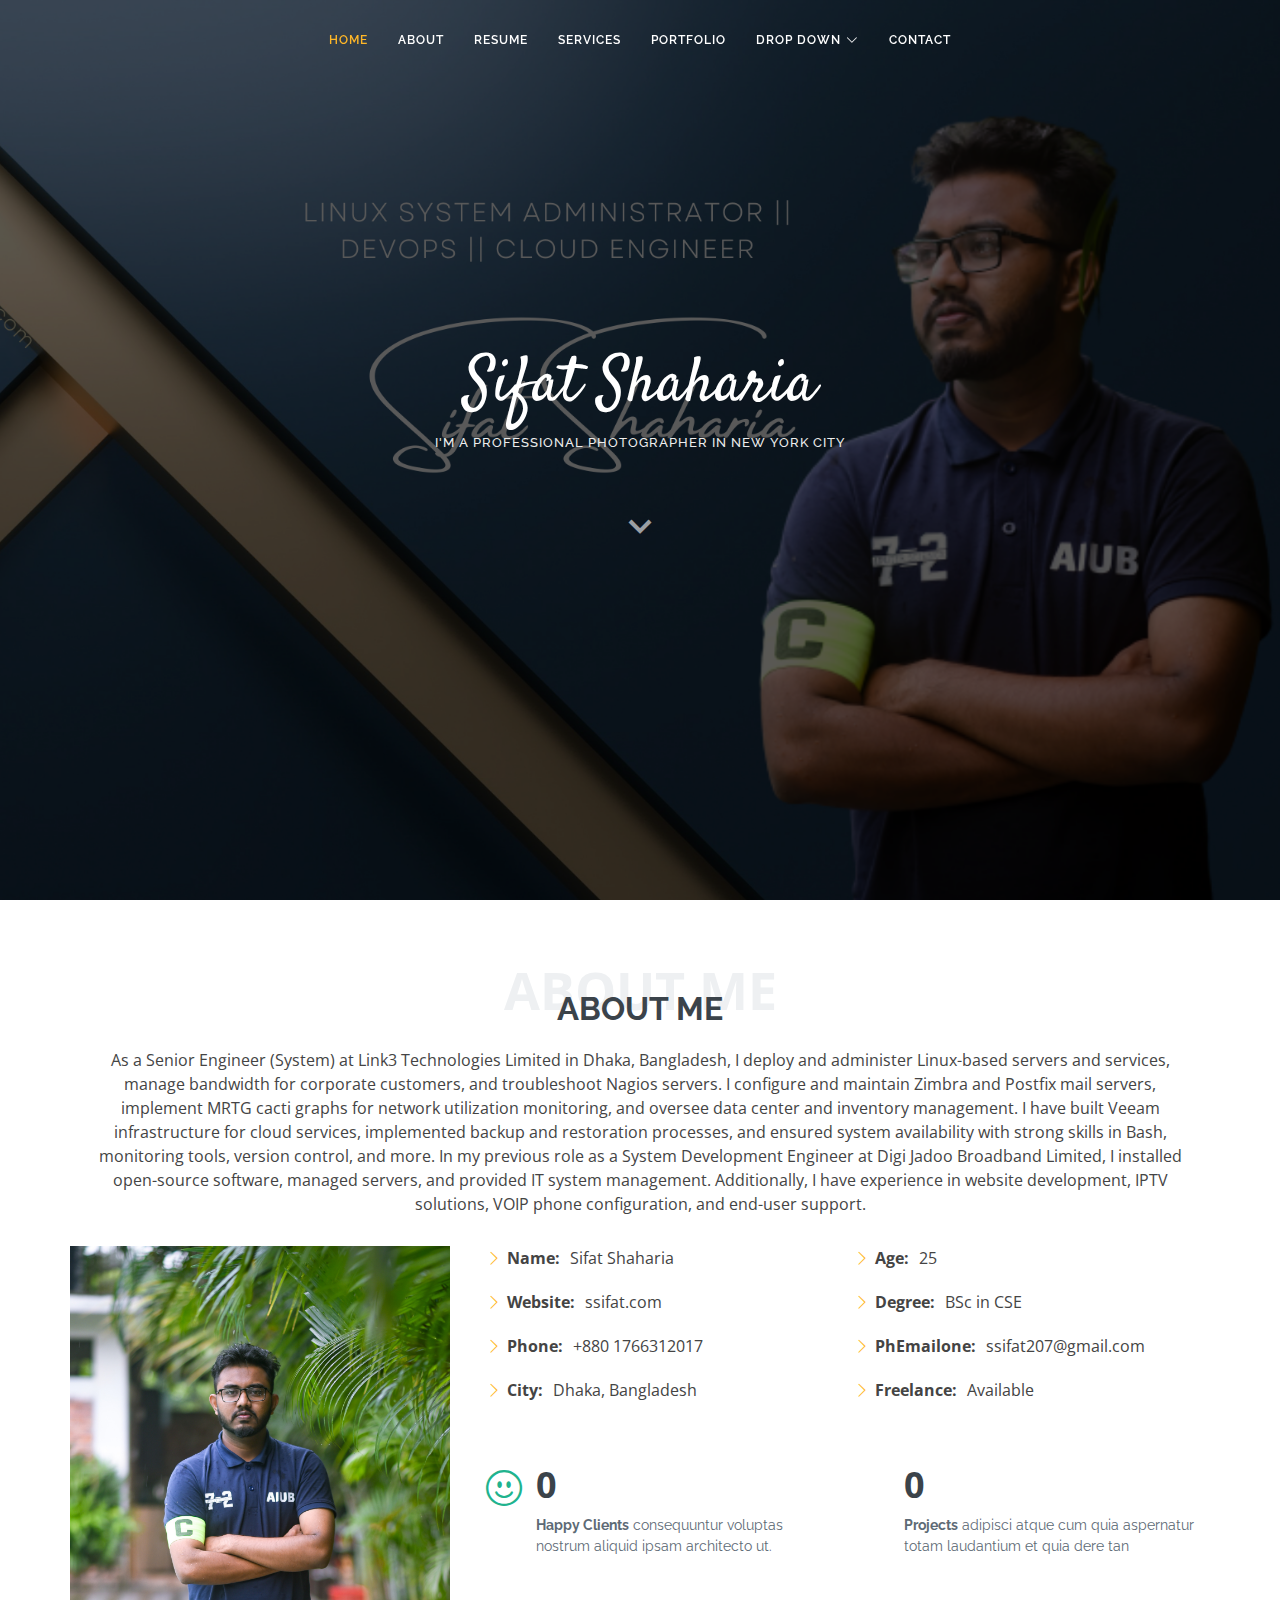
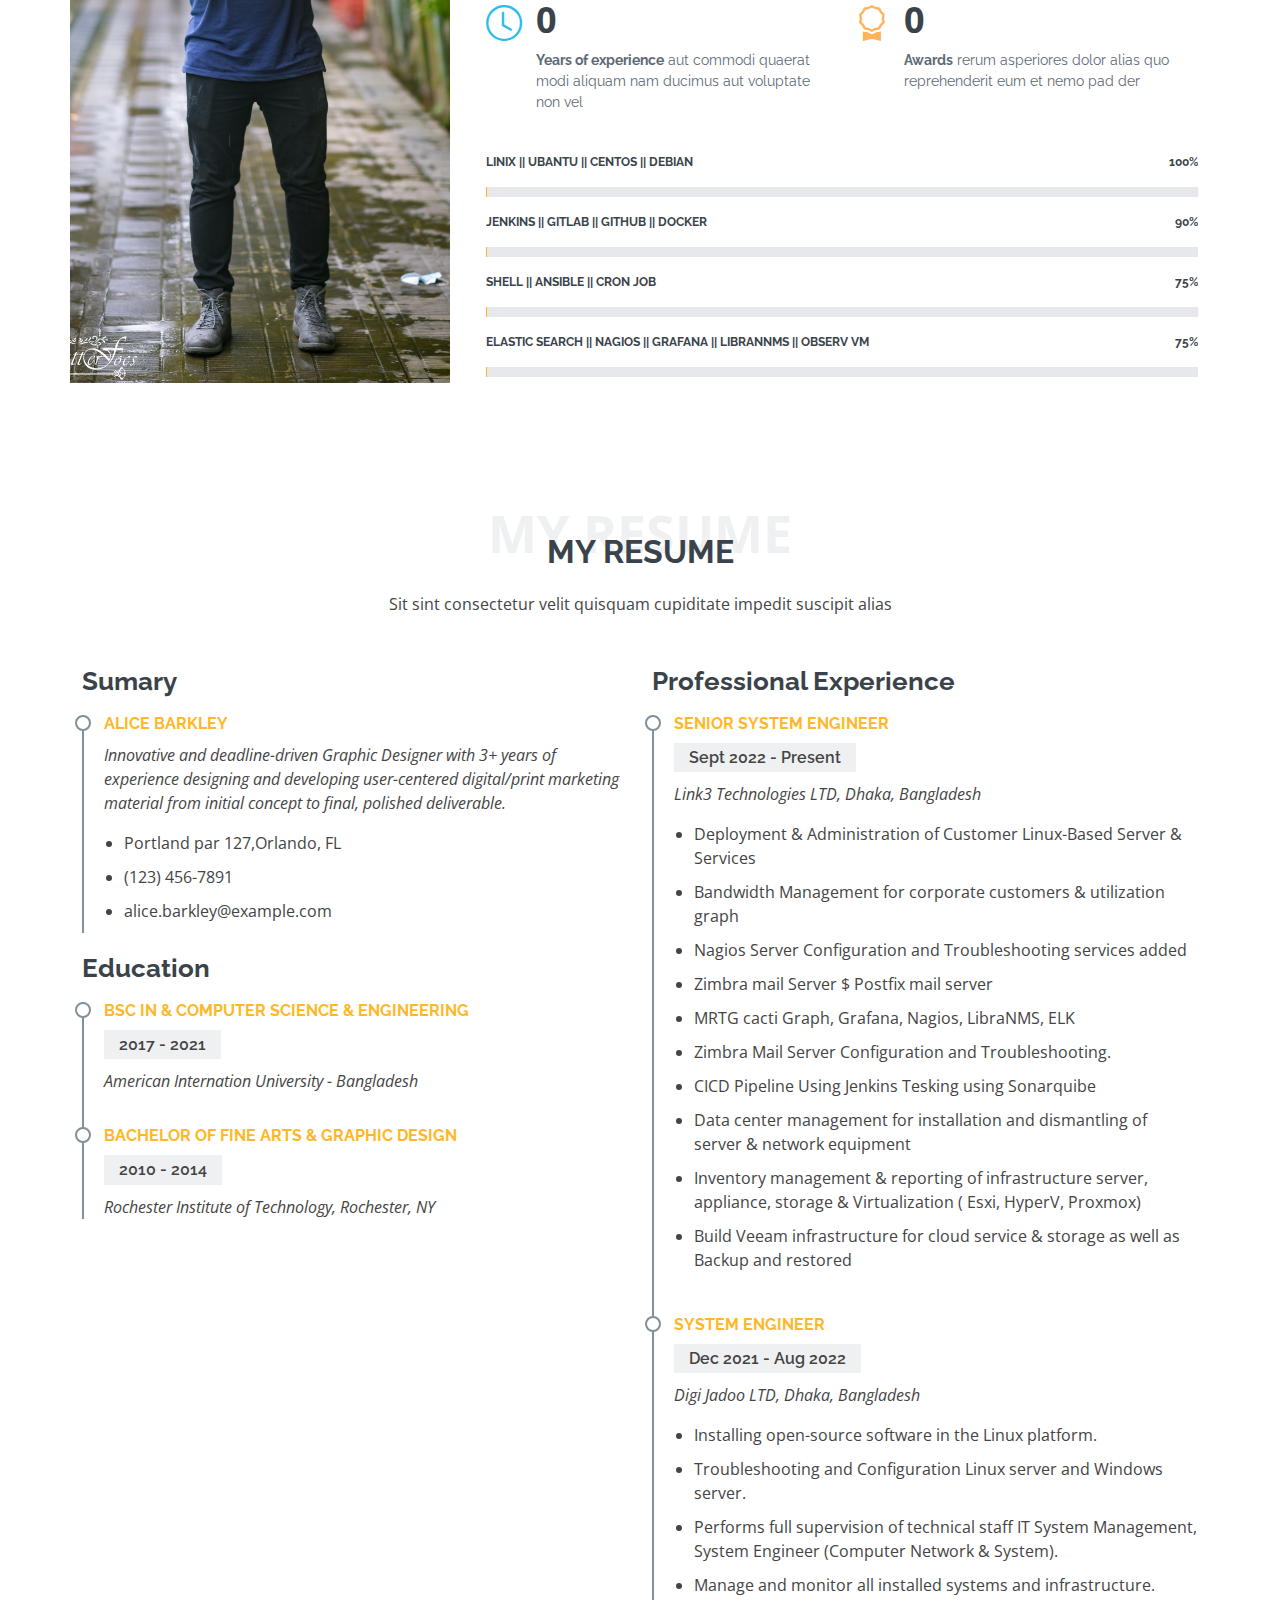
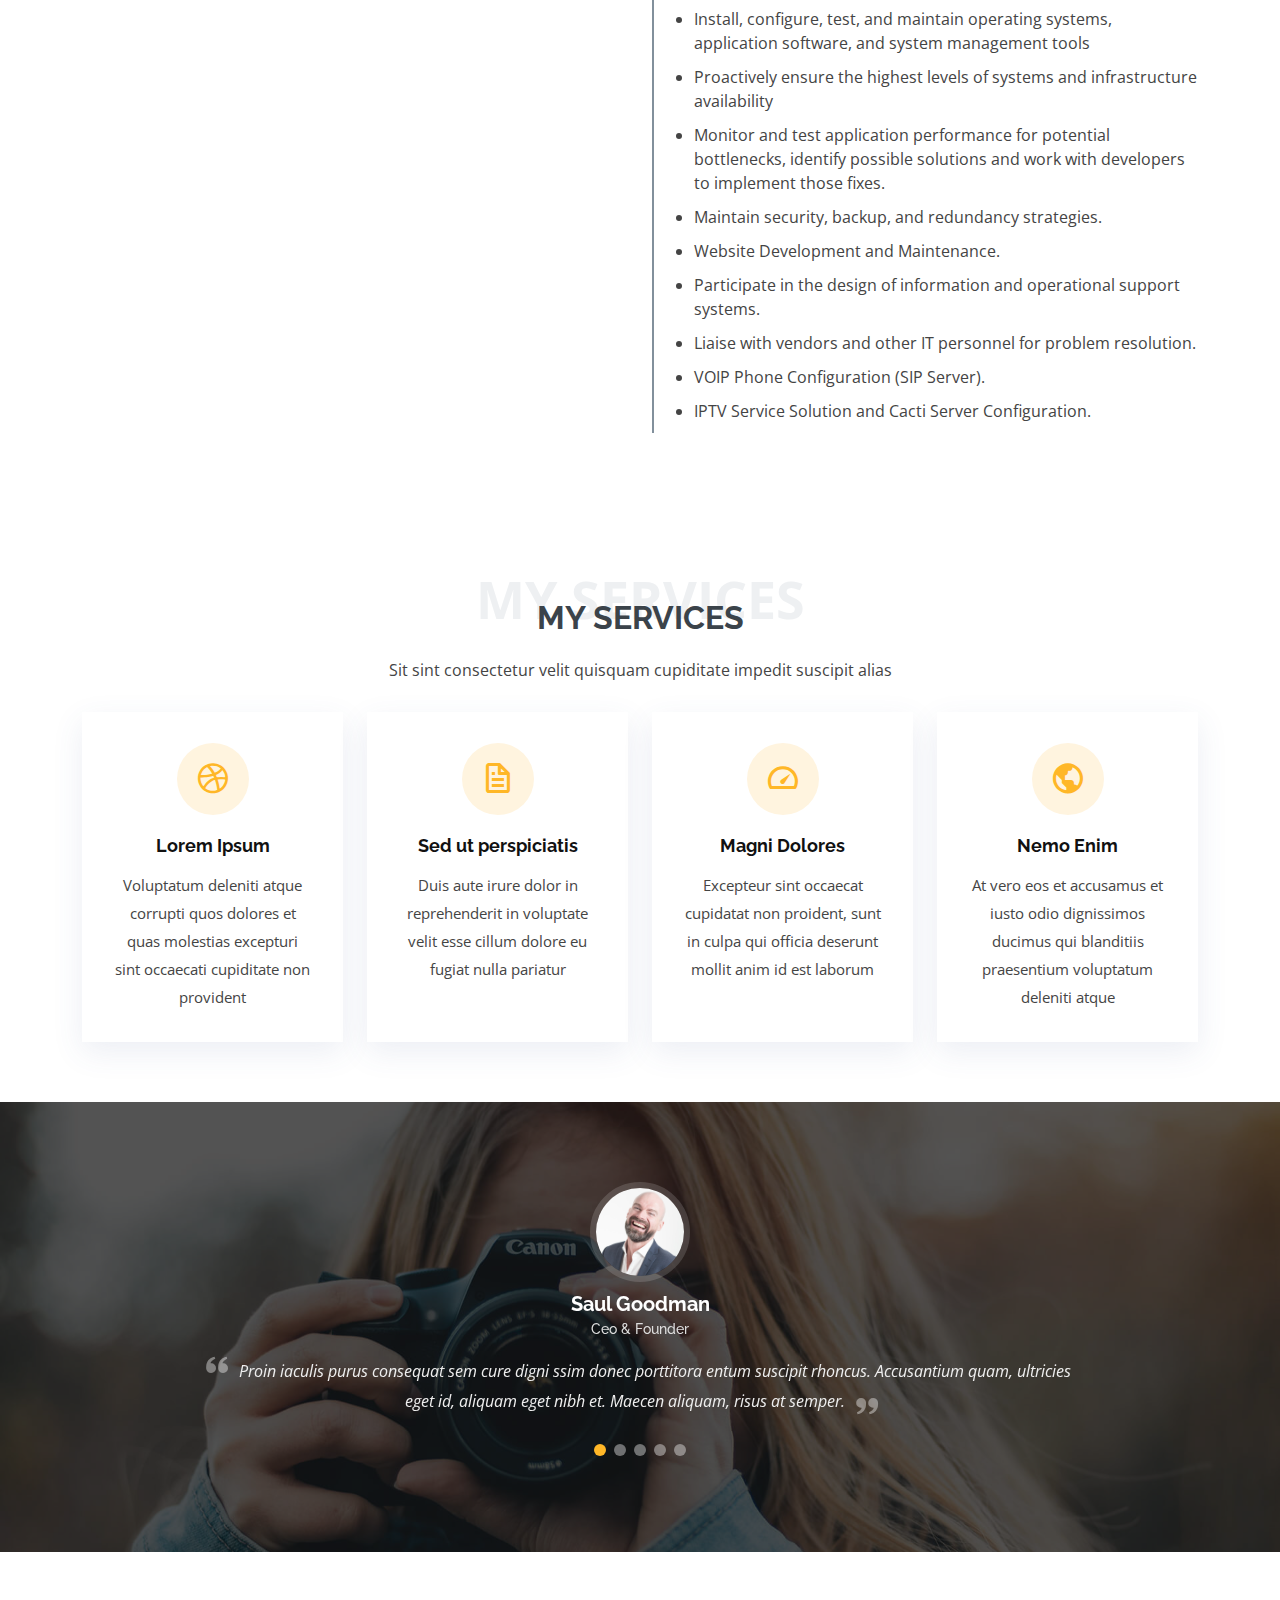
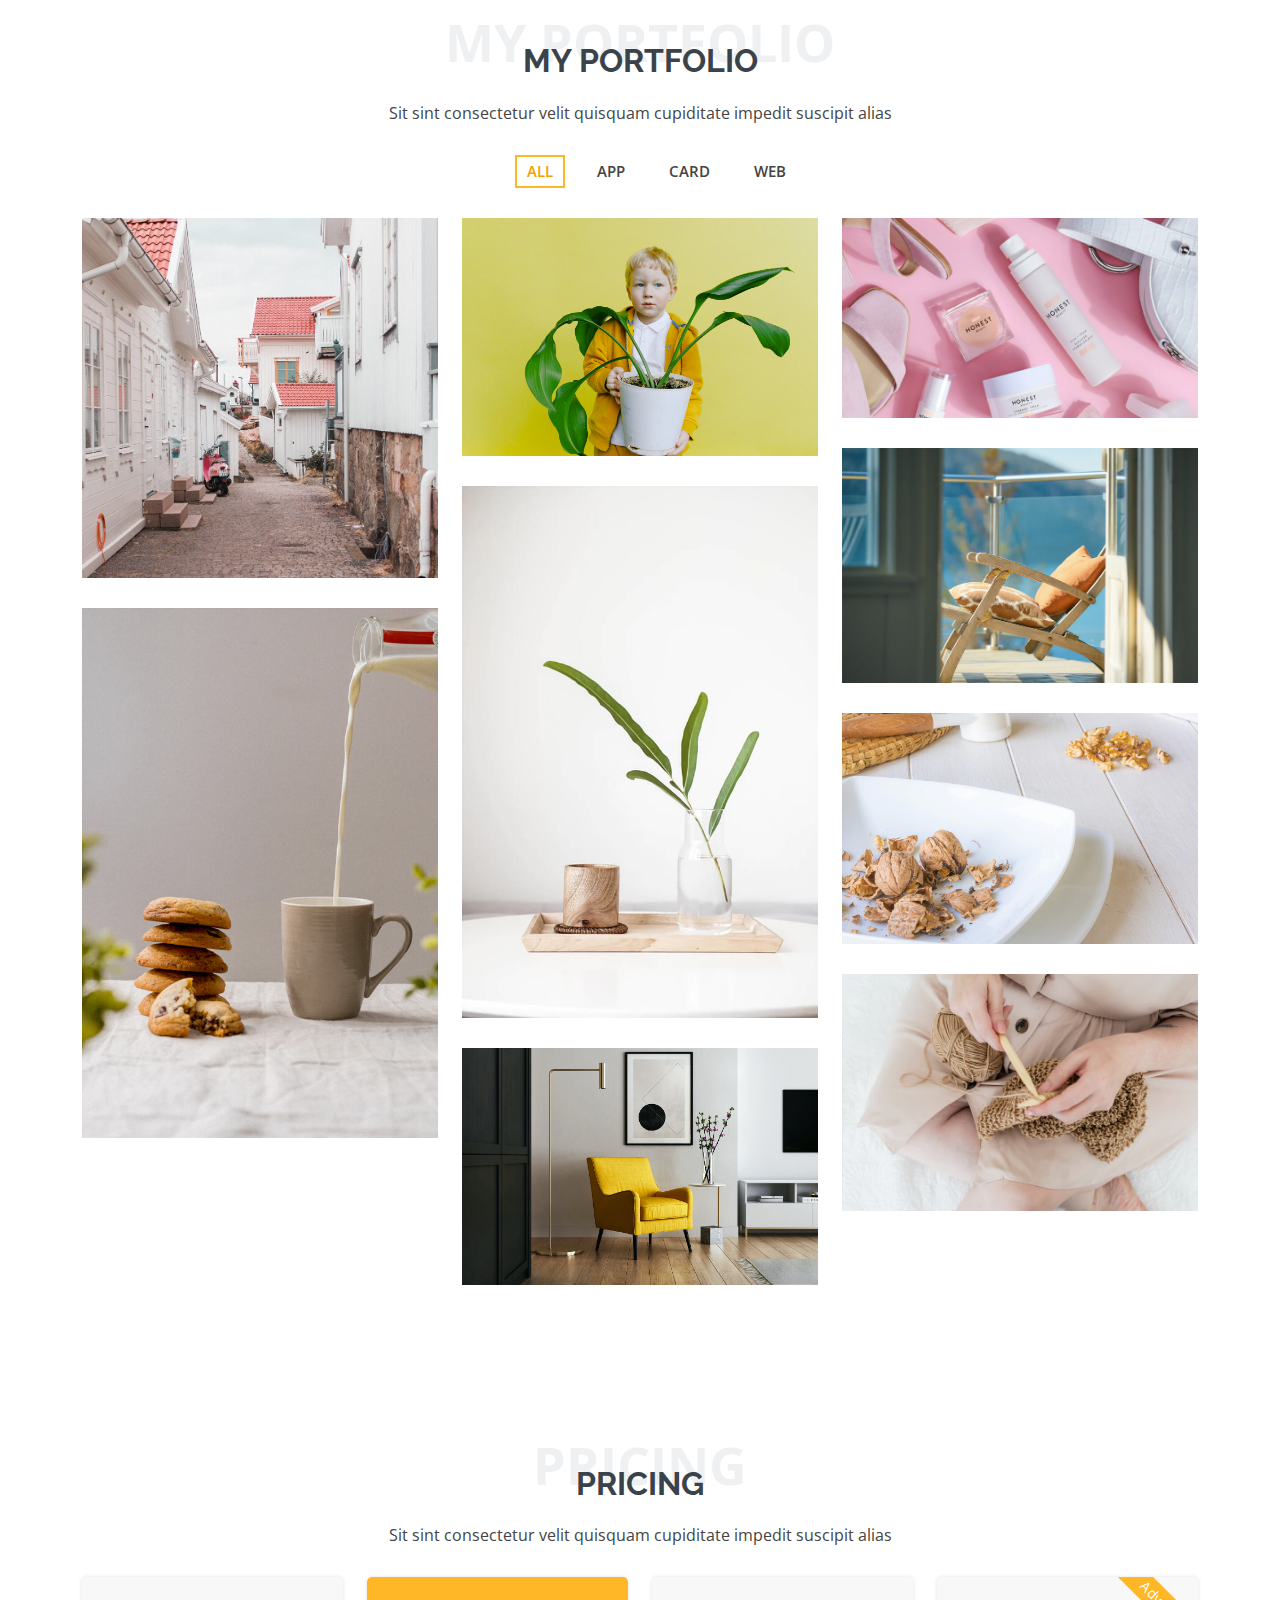
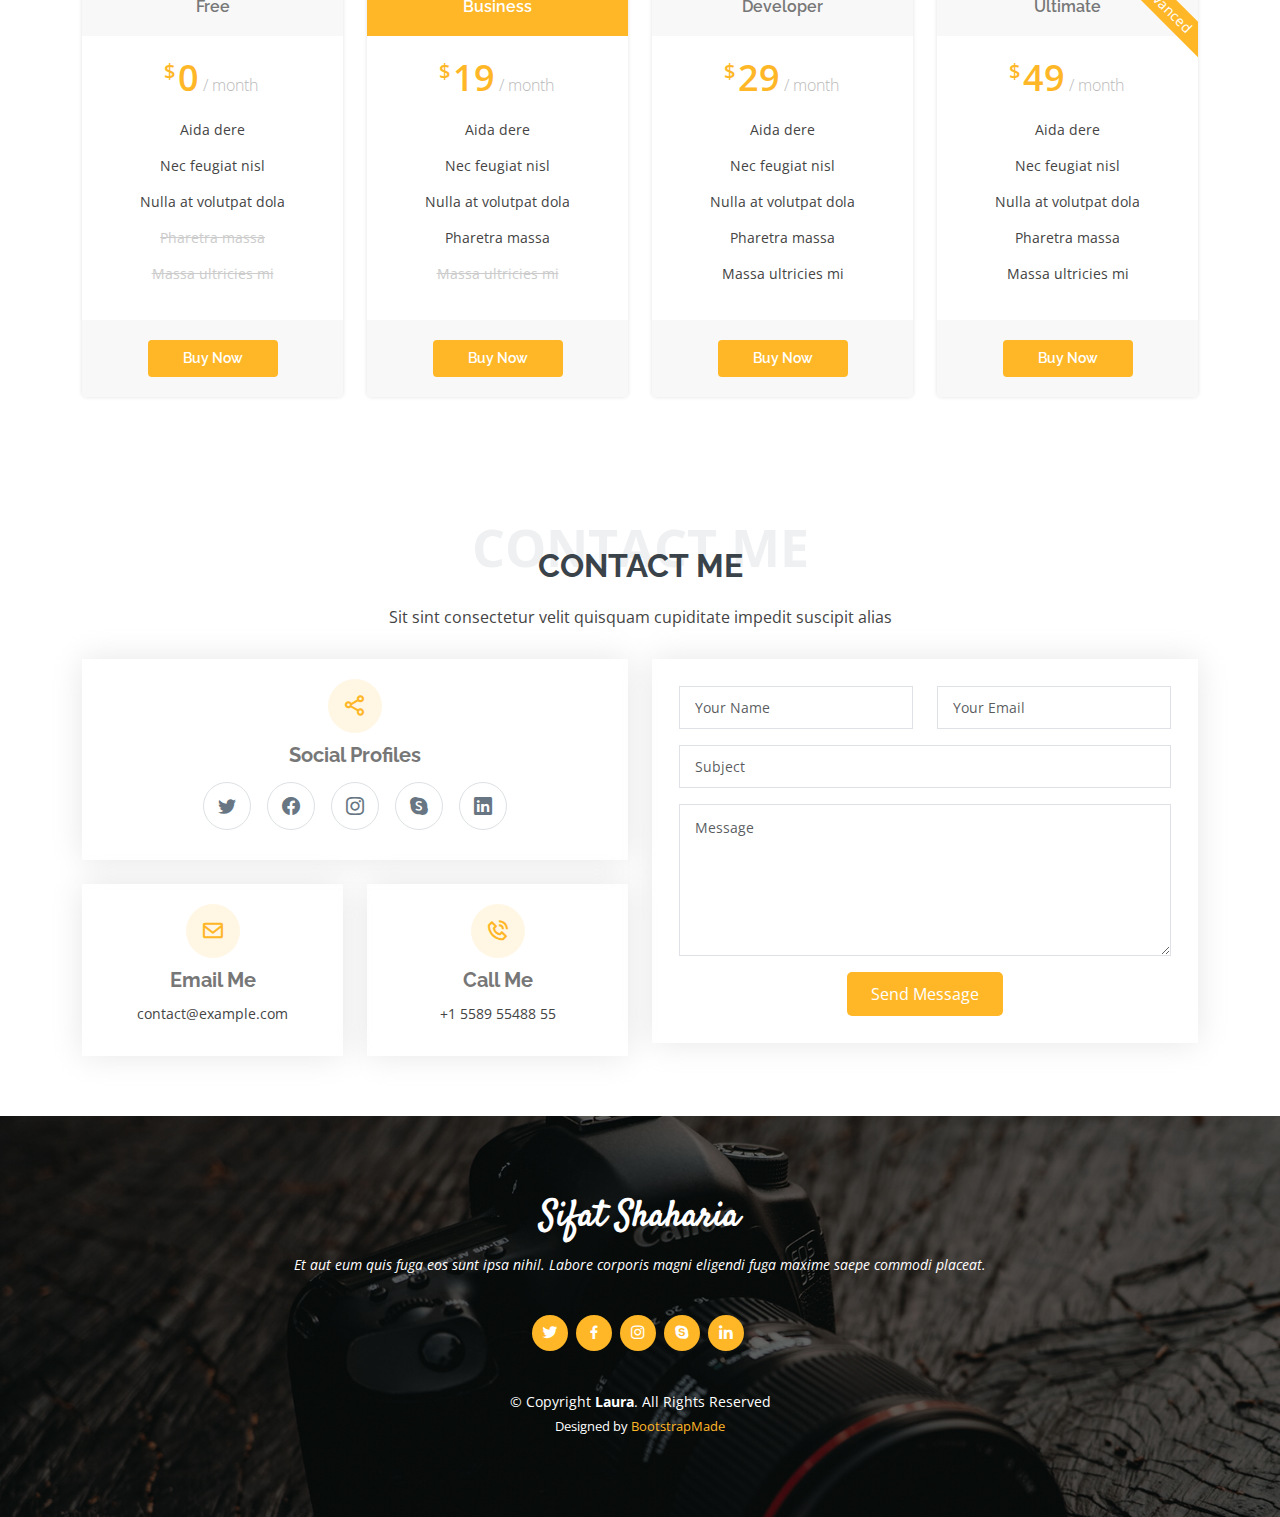
==== index.html @ 090313f6 "name update" ====
<!DOCTYPE html>
<html lang="en">

<head>
  <meta charset="utf-8">
  <meta content="width=device-width, initial-scale=1.0" name="viewport">

  <title>Sifat Shaharia</title>
  <meta content="" name="description">
  <meta content="" name="keywords">

  <!-- Favicons -->
  <link href="assets/img/favicon.png" rel="icon">
  <link href="assets/img/apple-touch-icon.png" rel="apple-touch-icon">

  <!-- Google Fonts -->
  <link href="https://fonts.googleapis.com/css?family=Open+Sans:300,300i,400,400i,600,600i,700,700i|Raleway:300,300i,400,400i,500,500i,600,600i,700,700i|Satisfy" rel="stylesheet">

  <!-- Vendor CSS Files -->
  <link href="assets/vendor/bootstrap/css/bootstrap.min.css" rel="stylesheet">
  <link href="assets/vendor/bootstrap-icons/bootstrap-icons.css" rel="stylesheet">
  <link href="assets/vendor/boxicons/css/boxicons.min.css" rel="stylesheet">
  <link href="assets/vendor/glightbox/css/glightbox.min.css" rel="stylesheet">
  <link href="assets/vendor/swiper/swiper-bundle.min.css" rel="stylesheet">

  <!-- Template Main CSS File -->
  <link href="assets/css/style.css" rel="stylesheet">

  <!-- =======================================================
  * Template Name: Laura
  * Updated: May 30 2023 with Bootstrap v5.3.0
  * Template URL: https://bootstrapmade.com/laura-free-creative-bootstrap-theme/
  * Author: BootstrapMade.com
  * License: https://bootstrapmade.com/license/
  ======================================================== -->
</head>

<body>

  <!-- ======= Header ======= -->
  <header id="header" class="fixed-top d-flex justify-content-center align-items-center header-transparent">

    <nav id="navbar" class="navbar">
      <ul>
        <li><a class="nav-link scrollto active" href="#hero">Home</a></li>
        <li><a class="nav-link scrollto" href="#about">About</a></li>
        <li><a class="nav-link scrollto" href="#resume">Resume</a></li>
        <li><a class="nav-link scrollto" href="#services">Services</a></li>
        <li><a class="nav-link scrollto " href="#portfolio">Portfolio</a></li>
        <li class="dropdown"><a href="#"><span>Drop Down</span> <i class="bi bi-chevron-down"></i></a>
          <ul>
            <li><a href="#">Drop Down 1</a></li>
            <li class="dropdown"><a href="#"><span>Deep Drop Down</span> <i class="bi bi-chevron-right"></i></a>
              <ul>
                <li><a href="#">Deep Drop Down 1</a></li>
                <li><a href="#">Deep Drop Down 2</a></li>
                <li><a href="#">Deep Drop Down 3</a></li>
                <li><a href="#">Deep Drop Down 4</a></li>
                <li><a href="#">Deep Drop Down 5</a></li>
              </ul>
            </li>
            <li><a href="#">Drop Down 2</a></li>
            <li><a href="#">Drop Down 3</a></li>
            <li><a href="#">Drop Down 4</a></li>
          </ul>
        </li>
        <li><a class="nav-link scrollto" href="#contact">Contact</a></li>
      </ul>
      <i class="bi bi-list mobile-nav-toggle"></i>
    </nav><!-- .navbar -->

  </header><!-- End Header -->

  <!-- ======= Hero Section ======= -->
  <section id="hero">
    <div class="hero-container">
      <h1>Sifat Shaharia</h1>
      <h2>I'm a Professional Photographer In New York City</h2>
      <a href="#about" class="btn-scroll scrollto" title="Scroll Down"><i class="bx bx-chevron-down"></i></a>
    </div>
  </section><!-- End Hero -->

  <main id="main">

    <!-- ======= About Me Section ======= -->
    <section id="about" class="about">
      <div class="container">

        <div class="section-title">
          <span>About Me</span>
          <h2>About Me</h2>
          <p>As a Senior Engineer (System) at Link3 Technologies Limited in Dhaka, Bangladesh, I deploy and administer Linux-based servers and services, manage bandwidth for corporate customers, and troubleshoot Nagios servers. I configure and maintain Zimbra and Postfix mail servers, implement MRTG cacti graphs for network utilization monitoring, and oversee data center and inventory management. I have built Veeam infrastructure for cloud services, implemented backup and restoration processes, and ensured system availability with strong skills in Bash, monitoring tools, version control, and more. In my previous role as a System Development Engineer at Digi Jadoo Broadband Limited, I installed open-source software, managed servers, and provided IT system management. Additionally, I have experience in website development, IPTV solutions, VOIP phone configuration, and end-user support.</p>
        </div>

        <div class="row">
          <div class="image col-lg-4 d-flex align-items-stretch justify-content-center justify-content-lg-start"></div>
          <div class="col-lg-8 d-flex flex-column align-items-stretch">
            <div class="content ps-lg-4 d-flex flex-column justify-content-center">
              <div class="row">
                <div class="col-lg-6">
                  <ul>
                    <li><i class="bi bi-chevron-right"></i> <strong>Name:</strong> <span>Sifat Shaharia</span></li>
                    <li><i class="bi bi-chevron-right"></i> <strong>Website:</strong> <span>ssifat.com</span></li>
                    <li><i class="bi bi-chevron-right"></i> <strong>Phone:</strong> <span>+880 1766312017</span></li>
                    <li><i class="bi bi-chevron-right"></i> <strong>City:</strong> <span>Dhaka, Bangladesh</span></li>
                  </ul>
                </div>
                <div class="col-lg-6">
                  <ul>
                    <li><i class="bi bi-chevron-right"></i> <strong>Age:</strong> <span>25</span></li>
                    <li><i class="bi bi-chevron-right"></i> <strong>Degree:</strong> <span>BSc in CSE</span></li>
                    <li><i class="bi bi-chevron-right"></i> <strong>PhEmailone:</strong> <span>ssifat207@gmail.com</span></li>
                    <li><i class="bi bi-chevron-right"></i> <strong>Freelance:</strong> <span>Available</span></li>
                  </ul>
                </div>
              </div>
              <div class="row mt-n4">
                <div class="col-md-6 mt-5 d-md-flex align-items-md-stretch">
                  <div class="count-box">
                    <i class="bi bi-emoji-smile" style="color: #20b38e;"></i>
                    <span data-purecounter-start="0" data-purecounter-end="22" data-purecounter-duration="1" class="purecounter"></span>
                    <p><strong>Happy Clients</strong> consequuntur voluptas nostrum aliquid ipsam architecto ut.</p>
                  </div>
                </div>

                <div class="col-md-6 mt-5 d-md-flex align-items-md-stretch">
                  <div class="count-box">
                    <i class="bi bi-journal-richtextr" style="color: #8a1ac2;"></i>
                    <span data-purecounter-start="0" data-purecounter-end="21" data-purecounter-duration="1" class="purecounter"></span>
                    <p><strong>Projects</strong> adipisci atque cum quia aspernatur totam laudantium et quia dere tan</p>
                  </div>
                </div>

                <div class="col-md-6 mt-5 d-md-flex align-items-md-stretch">
                  <div class="count-box">
                    <i class="bi bi-clock" style="color: #2cbdee;"></i>
                    <span data-purecounter-start="0" data-purecounter-end="4.5" data-purecounter-duration="1" class="purecounter"></span>
                    <p><strong>Years of experience</strong> aut commodi quaerat modi aliquam nam ducimus aut voluptate non vel</p>
                  </div>
                </div>

                <div class="col-md-6 mt-5 d-md-flex align-items-md-stretch">
                  <div class="count-box">
                    <i class="bi bi-award" style="color: #ffb459;"></i>
                    <span data-purecounter-start="0" data-purecounter-end="10" data-purecounter-duration="1" class="purecounter"></span>
                    <p><strong>Awards</strong> rerum asperiores dolor alias quo reprehenderit eum et nemo pad der</p>
                  </div>
                </div>
              </div>
            </div><!-- End .content-->

            <div class="skills-content ps-lg-4">
              <div class="progress">
                <span class="skill">Linix || Ubantu || Centos || Debian<i class="val">100%</i></span>
                <div class="progress-bar-wrap">
                  <div class="progress-bar" role="progressbar" aria-valuenow="100" aria-valuemin="0" aria-valuemax="100"></div>
                </div>
              </div>

              <div class="progress">
                <span class="skill">JEnkins || Gitlab || Github || Docker<i class="val">90%</i></span>
                <div class="progress-bar-wrap">
                  <div class="progress-bar" role="progressbar" aria-valuenow="90" aria-valuemin="0" aria-valuemax="100"></div>
                </div>
              </div>

              <div class="progress">
                <span class="skill">Shell || Ansible || Cron Job <i class="val">75%</i></span>
                <div class="progress-bar-wrap">
                  <div class="progress-bar" role="progressbar" aria-valuenow="75" aria-valuemin="0" aria-valuemax="100"></div>
                </div>
              </div>

              <div class="progress">
                <span class="skill">Elastic Search || Nagios || Grafana || Librannms || Observ VM <i class="val">75%</i></span>
                <div class="progress-bar-wrap">
                  <div class="progress-bar" role="progressbar" aria-valuenow="75" aria-valuemin="0" aria-valuemax="100"></div>
                </div>
              </div>
            </div>

          </div>
        </div>

      </div>
    </section><!-- End About Me Section -->

    <!-- ======= My Resume Section ======= -->
    <section id="resume" class="resume">
      <div class="container">

        <div class="section-title">
          <span>My Resume</span>
          <h2>My Resume</h2>
          <p>Sit sint consectetur velit quisquam cupiditate impedit suscipit alias</p>
        </div>

        <div class="row">
          <div class="col-lg-6">
            <h3 class="resume-title">Sumary</h3>
            <div class="resume-item pb-0">
              <h4>Alice Barkley</h4>
              <p><em>Innovative and deadline-driven Graphic Designer with 3+ years of experience designing and developing user-centered digital/print marketing material from initial concept to final, polished deliverable.</em></p>
              <p>
              <ul>
                <li>Portland par 127,Orlando, FL</li>
                <li>(123) 456-7891</li>
                <li>alice.barkley@example.com</li>
              </ul>
              </p>
            </div>

            <h3 class="resume-title">Education</h3>
            <div class="resume-item">
              <h4>BSc in &amp; Computer Science & Engineering</h4>
              <h5>2017 - 2021</h5>
              <p><em>American Internation University - Bangladesh</em></p>
              <!-- <p>Qui deserunt veniam. Et sed aliquam labore tempore sed quisquam iusto autem sit. Ea vero voluptatum qui ut dignissimos deleniti nerada porti sand markend</p> -->
            </div>
            <div class="resume-item">
              <h4>Bachelor of Fine Arts &amp; Graphic Design</h4>
              <h5>2010 - 2014</h5>
              <p><em>Rochester Institute of Technology, Rochester, NY</em></p>
              
            </div>
          </div>
          <div class="col-lg-6">
            <h3 class="resume-title">Professional Experience</h3>
            <div class="resume-item">
              <h4>Senior System Engineer</h4>
              <h5>Sept 2022 - Present</h5>
              <p><em>Link3 Technologies LTD, Dhaka, Bangladesh </em></p>
              <p>
              <ul>
                <li>Deployment & Administration of Customer Linux-Based Server & Services</li>
                <li>Bandwidth Management for corporate customers & utilization graph</li>
                <li>Nagios Server Configuration and Troubleshooting services added</li> 
                <li>Zimbra mail Server $ Postfix mail server</li>
                <li>MRTG cacti Graph, Grafana, Nagios, LibraNMS, ELK</li>
                <li>Zimbra Mail Server Configuration and Troubleshooting.</li>
                <li>CICD Pipeline Using Jenkins Tesking using Sonarquibe</li>
                <li>Data center management for installation and dismantling of server & network equipment</li>
                <li>Inventory management & reporting of infrastructure server, appliance, storage & Virtualization ( Esxi, HyperV, Proxmox)</li>
                <li>Build Veeam infrastructure for cloud service & storage as well as Backup and restored</li>
              </ul>
              </p>
            </div>
            <div class="resume-item">
              <h4>System Engineer</h4>
              <h5>Dec 2021 - Aug 2022</h5>
              <p><em>Digi Jadoo LTD, Dhaka, Bangladesh</em></p>
              <p>
              <ul>
                <li> Installing open-source software in the Linux platform.</li>
                <li> Troubleshooting and Configuration Linux server and Windows server.</li> 
                <li> Performs full supervision of technical staff IT System Management, System Engineer (Computer Network & System).</li>
                <li> Manage and monitor all installed systems and infrastructure.</li>
                <li> Install, configure, test, and maintain operating systems, application software, and system management tools
                <li> Proactively ensure the highest levels of systems and infrastructure availability
                <li> Monitor and test application performance for potential bottlenecks, identify possible solutions and
                work with developers to implement those fixes.</li>
                <li> Maintain security, backup, and redundancy strategies.</li>
                <li> Website Development and Maintenance.</li>
                <li> Participate in the design of information and operational support systems.</li>
                <li> Liaise with vendors and other IT personnel for problem resolution.</li>
                <li> VOIP Phone Configuration (SIP Server).</li>
                <li> IPTV Service Solution and Cacti Server Configuration.</li>
              </ul>
              </p>
            </div>
          </div>
        </div>

      </div>
    </section><!-- End My Resume Section -->

    <!-- ======= My Services Section ======= -->
    <section id="services" class="services">
      <div class="container">

        <div class="section-title">
          <span>My Services</span>
          <h2>My Services</h2>
          <p>Sit sint consectetur velit quisquam cupiditate impedit suscipit alias</p>
        </div>

        <div class="row">
          <div class="col-md-6 col-lg-3 d-flex align-items-stretch mb-5 mb-lg-0">
            <div class="icon-box">
              <div class="icon"><i class="bx bxl-dribbble"></i></div>
              <h4 class="title"><a href="">Lorem Ipsum</a></h4>
              <p class="description">Voluptatum deleniti atque corrupti quos dolores et quas molestias excepturi sint occaecati cupiditate non provident</p>
            </div>
          </div>

          <div class="col-md-6 col-lg-3 d-flex align-items-stretch mb-5 mb-lg-0">
            <div class="icon-box">
              <div class="icon"><i class="bx bx-file"></i></div>
              <h4 class="title"><a href="">Sed ut perspiciatis</a></h4>
              <p class="description">Duis aute irure dolor in reprehenderit in voluptate velit esse cillum dolore eu fugiat nulla pariatur</p>
            </div>
          </div>

          <div class="col-md-6 col-lg-3 d-flex align-items-stretch mb-5 mb-lg-0">
            <div class="icon-box">
              <div class="icon"><i class="bx bx-tachometer"></i></div>
              <h4 class="title"><a href="">Magni Dolores</a></h4>
              <p class="description">Excepteur sint occaecat cupidatat non proident, sunt in culpa qui officia deserunt mollit anim id est laborum</p>
            </div>
          </div>

          <div class="col-md-6 col-lg-3 d-flex align-items-stretch mb-5 mb-lg-0">
            <div class="icon-box">
              <div class="icon"><i class="bx bx-world"></i></div>
              <h4 class="title"><a href="">Nemo Enim</a></h4>
              <p class="description">At vero eos et accusamus et iusto odio dignissimos ducimus qui blanditiis praesentium voluptatum deleniti atque</p>
            </div>
          </div>

        </div>

      </div>
    </section><!-- End My Services Section -->

    <!-- ======= Testimonials Section ======= -->
    <section id="testimonials" class="testimonials">
      <div class="container position-relative">

        <div class="testimonials-slider swiper" data-aos="fade-up" data-aos-delay="100">
          <div class="swiper-wrapper">

            <div class="swiper-slide">
              <div class="testimonial-item">
                <img src="assets/img/testimonials/testimonials-1.jpg" class="testimonial-img" alt="">
                <h3>Saul Goodman</h3>
                <h4>Ceo &amp; Founder</h4>
                <p>
                  <i class="bx bxs-quote-alt-left quote-icon-left"></i>
                  Proin iaculis purus consequat sem cure digni ssim donec porttitora entum suscipit rhoncus. Accusantium quam, ultricies eget id, aliquam eget nibh et. Maecen aliquam, risus at semper.
                  <i class="bx bxs-quote-alt-right quote-icon-right"></i>
                </p>
              </div>
            </div><!-- End testimonial item -->

            <div class="swiper-slide">
              <div class="testimonial-item">
                <img src="assets/img/testimonials/testimonials-2.jpg" class="testimonial-img" alt="">
                <h3>Sara Wilsson</h3>
                <h4>Designer</h4>
                <p>
                  <i class="bx bxs-quote-alt-left quote-icon-left"></i>
                  Export tempor illum tamen malis malis eram quae irure esse labore quem cillum quid cillum eram malis quorum velit fore eram velit sunt aliqua noster fugiat irure amet legam anim culpa.
                  <i class="bx bxs-quote-alt-right quote-icon-right"></i>
                </p>
              </div>
            </div><!-- End testimonial item -->

            <div class="swiper-slide">
              <div class="testimonial-item">
                <img src="assets/img/testimonials/testimonials-3.jpg" class="testimonial-img" alt="">
                <h3>Jena Karlis</h3>
                <h4>Store Owner</h4>
                <p>
                  <i class="bx bxs-quote-alt-left quote-icon-left"></i>
                  Enim nisi quem export duis labore cillum quae magna enim sint quorum nulla quem veniam duis minim tempor labore quem eram duis noster aute amet eram fore quis sint minim.
                  <i class="bx bxs-quote-alt-right quote-icon-right"></i>
                </p>
              </div>
            </div><!-- End testimonial item -->

            <div class="swiper-slide">
              <div class="testimonial-item">
                <img src="assets/img/testimonials/testimonials-4.jpg" class="testimonial-img" alt="">
                <h3>Matt Brandon</h3>
                <h4>Freelancer</h4>
                <p>
                  <i class="bx bxs-quote-alt-left quote-icon-left"></i>
                  Fugiat enim eram quae cillum dolore dolor amet nulla culpa multos export minim fugiat minim velit minim dolor enim duis veniam ipsum anim magna sunt elit fore quem dolore labore illum veniam.
                  <i class="bx bxs-quote-alt-right quote-icon-right"></i>
                </p>
              </div>
            </div><!-- End testimonial item -->

            <div class="swiper-slide">
              <div class="testimonial-item">
                <img src="assets/img/testimonials/testimonials-5.jpg" class="testimonial-img" alt="">
                <h3>John Larson</h3>
                <h4>Entrepreneur</h4>
                <p>
                  <i class="bx bxs-quote-alt-left quote-icon-left"></i>
                  Quis quorum aliqua sint quem legam fore sunt eram irure aliqua veniam tempor noster veniam enim culpa labore duis sunt culpa nulla illum cillum fugiat legam esse veniam culpa fore nisi cillum quid.
                  <i class="bx bxs-quote-alt-right quote-icon-right"></i>
                </p>
              </div>
            </div><!-- End testimonial item -->

          </div>
          <div class="swiper-pagination"></div>
        </div>

      </div>
    </section><!-- End Testimonials Section -->

    <!-- ======= My Portfolio Section ======= -->
    <section id="portfolio" class="portfolio">
      <div class="container">

        <div class="section-title">
          <span>My Portfolio</span>
          <h2>My Portfolio</h2>
          <p>Sit sint consectetur velit quisquam cupiditate impedit suscipit alias</p>
        </div>

        <ul id="portfolio-flters" class="d-flex justify-content-center">
          <li data-filter="*" class="filter-active">All</li>
          <li data-filter=".filter-app">App</li>
          <li data-filter=".filter-card">Card</li>
          <li data-filter=".filter-web">Web</li>
        </ul>

        <div class="row portfolio-container">

          <div class="col-lg-4 col-md-6 portfolio-item filter-app">
            <div class="portfolio-img"><img src="assets/img/portfolio/portfolio-1.jpg" class="img-fluid" alt=""></div>
            <div class="portfolio-info">
              <h4>App 1</h4>
              <p>App</p>
              <a href="assets/img/portfolio/portfolio-1.jpg" data-gallery="portfolioGallery" class="portfolio-lightbox preview-link" title="App 1"><i class="bx bx-plus"></i></a>
              <a href="portfolio-details.html" class="details-link" title="More Details"><i class="bx bx-link"></i></a>
            </div>
          </div>

          <div class="col-lg-4 col-md-6 portfolio-item filter-web">
            <div class="portfolio-img"><img src="assets/img/portfolio/portfolio-2.jpg" class="img-fluid" alt=""></div>
            <div class="portfolio-info">
              <h4>Web 3</h4>
              <p>Web</p>
              <a href="assets/img/portfolio/portfolio-2.jpg" data-gallery="portfolioGallery" class="portfolio-lightbox preview-link" title="Web 3"><i class="bx bx-plus"></i></a>
              <a href="portfolio-details.html" class="details-link" title="More Details"><i class="bx bx-link"></i></a>
            </div>
          </div>

          <div class="col-lg-4 col-md-6 portfolio-item filter-app">
            <div class="portfolio-img"><img src="assets/img/portfolio/portfolio-3.jpg" class="img-fluid" alt=""></div>
            <div class="portfolio-info">
              <h4>App 2</h4>
              <p>App</p>
              <a href="assets/img/portfolio/portfolio-3.jpg" data-gallery="portfolioGallery" class="portfolio-lightbox preview-link" title="App 2"><i class="bx bx-plus"></i></a>
              <a href="portfolio-details.html" class="details-link" title="More Details"><i class="bx bx-link"></i></a>
            </div>
          </div>

          <div class="col-lg-4 col-md-6 portfolio-item filter-card">
            <div class="portfolio-img"><img src="assets/img/portfolio/portfolio-4.jpg" class="img-fluid" alt=""></div>
            <div class="portfolio-info">
              <h4>Card 2</h4>
              <p>Card</p>
              <a href="assets/img/portfolio/portfolio-4.jpg" data-gallery="portfolioGallery" class="portfolio-lightbox preview-link" title="Card 2"><i class="bx bx-plus"></i></a>
              <a href="portfolio-details.html" class="details-link" title="More Details"><i class="bx bx-link"></i></a>
            </div>
          </div>

          <div class="col-lg-4 col-md-6 portfolio-item filter-web">
            <div class="portfolio-img"><img src="assets/img/portfolio/portfolio-5.jpg" class="img-fluid" alt=""></div>
            <div class="portfolio-info">
              <h4>Web 2</h4>
              <p>Web</p>
              <a href="assets/img/portfolio/portfolio-5.jpg" data-gallery="portfolioGallery" class="portfolio-lightbox preview-link" title="Web 2"><i class="bx bx-plus"></i></a>
              <a href="portfolio-details.html" class="details-link" title="More Details"><i class="bx bx-link"></i></a>
            </div>
          </div>

          <div class="col-lg-4 col-md-6 portfolio-item filter-app">
            <div class="portfolio-img"><img src="assets/img/portfolio/portfolio-6.jpg" class="img-fluid" alt=""></div>
            <div class="portfolio-info">
              <h4>App 3</h4>
              <p>App</p>
              <a href="assets/img/portfolio/portfolio-6.jpg" data-gallery="portfolioGallery" class="portfolio-lightbox preview-link" title="App 3"><i class="bx bx-plus"></i></a>
              <a href="portfolio-details.html" class="details-link" title="More Details"><i class="bx bx-link"></i></a>
            </div>
          </div>

          <div class="col-lg-4 col-md-6 portfolio-item filter-card">
            <div class="portfolio-img"><img src="assets/img/portfolio/portfolio-7.jpg" class="img-fluid" alt=""></div>
            <div class="portfolio-info">
              <h4>Card 1</h4>
              <p>Card</p>
              <a href="assets/img/portfolio/portfolio-7.jpg" data-gallery="portfolioGallery" class="portfolio-lightbox preview-link" title="Card 1"><i class="bx bx-plus"></i></a>
              <a href="portfolio-details.html" class="details-link" title="More Details"><i class="bx bx-link"></i></a>
            </div>
          </div>

          <div class="col-lg-4 col-md-6 portfolio-item filter-card">
            <div class="portfolio-img"><img src="assets/img/portfolio/portfolio-8.jpg" class="img-fluid" alt=""></div>
            <div class="portfolio-info">
              <h4>Card 3</h4>
              <p>Card</p>
              <a href="assets/img/portfolio/portfolio-8.jpg" data-gallery="portfolioGallery" class="portfolio-lightbox preview-link" title="Card 3"><i class="bx bx-plus"></i></a>
              <a href="portfolio-details.html" class="details-link" title="More Details"><i class="bx bx-link"></i></a>
            </div>
          </div>

          <div class="col-lg-4 col-md-6 portfolio-item filter-web">
            <div class="portfolio-img"><img src="assets/img/portfolio/portfolio-9.jpg" class="img-fluid" alt=""></div>
            <div class="portfolio-info">
              <h4>Web 3</h4>
              <p>Web</p>
              <a href="assets/img/portfolio/portfolio-9.jpg" data-gallery="portfolioGallery" class="portfolio-lightbox preview-link" title="Web 3"><i class="bx bx-plus"></i></a>
              <a href="portfolio-details.html" class="details-link" title="More Details"><i class="bx bx-link"></i></a>
            </div>
          </div>

        </div>

      </div>
    </section><!-- End My Portfolio Section -->

    <!-- ======= Pricing Section ======= -->
    <section id="pricing" class="pricing">
      <div class="container">

        <div class="section-title">
          <span>Pricing</span>
          <h2>Pricing</h2>
          <p>Sit sint consectetur velit quisquam cupiditate impedit suscipit alias</p>
        </div>

        <div class="row">

          <div class="col-lg-3 col-md-6">
            <div class="box">
              <h3>Free</h3>
              <h4><sup>$</sup>0<span> / month</span></h4>
              <ul>
                <li>Aida dere</li>
                <li>Nec feugiat nisl</li>
                <li>Nulla at volutpat dola</li>
                <li class="na">Pharetra massa</li>
                <li class="na">Massa ultricies mi</li>
              </ul>
              <div class="btn-wrap">
                <a href="#" class="btn-buy">Buy Now</a>
              </div>
            </div>
          </div>

          <div class="col-lg-3 col-md-6 mt-4 mt-md-0">
            <div class="box featured">
              <h3>Business</h3>
              <h4><sup>$</sup>19<span> / month</span></h4>
              <ul>
                <li>Aida dere</li>
                <li>Nec feugiat nisl</li>
                <li>Nulla at volutpat dola</li>
                <li>Pharetra massa</li>
                <li class="na">Massa ultricies mi</li>
              </ul>
              <div class="btn-wrap">
                <a href="#" class="btn-buy">Buy Now</a>
              </div>
            </div>
          </div>

          <div class="col-lg-3 col-md-6 mt-4 mt-lg-0">
            <div class="box">
              <h3>Developer</h3>
              <h4><sup>$</sup>29<span> / month</span></h4>
              <ul>
                <li>Aida dere</li>
                <li>Nec feugiat nisl</li>
                <li>Nulla at volutpat dola</li>
                <li>Pharetra massa</li>
                <li>Massa ultricies mi</li>
              </ul>
              <div class="btn-wrap">
                <a href="#" class="btn-buy">Buy Now</a>
              </div>
            </div>
          </div>

          <div class="col-lg-3 col-md-6 mt-4 mt-lg-0">
            <div class="box">
              <span class="advanced">Advanced</span>
              <h3>Ultimate</h3>
              <h4><sup>$</sup>49<span> / month</span></h4>
              <ul>
                <li>Aida dere</li>
                <li>Nec feugiat nisl</li>
                <li>Nulla at volutpat dola</li>
                <li>Pharetra massa</li>
                <li>Massa ultricies mi</li>
              </ul>
              <div class="btn-wrap">
                <a href="#" class="btn-buy">Buy Now</a>
              </div>
            </div>
          </div>

        </div>

      </div>
    </section><!-- End Pricing Section -->

    <!-- ======= Contact Me Section ======= -->
    <section id="contact" class="contact">
      <div class="container">

        <div class="section-title">
          <span>Contact Me</span>
          <h2>Contact Me</h2>
          <p>Sit sint consectetur velit quisquam cupiditate impedit suscipit alias</p>
        </div>

        <div class="row">

          <div class="col-lg-6">

            <div class="row">
              <div class="col-md-12">
                <div class="info-box">
                  <i class="bx bx-share-alt"></i>
                  <h3>Social Profiles</h3>
                  <div class="social-links">
                    <a href="#" class="twitter"><i class="bi bi-twitter"></i></a>
                    <a href="#" class="facebook"><i class="bi bi-facebook"></i></a>
                    <a href="#" class="instagram"><i class="bi bi-instagram"></i></a>
                    <a href="#" class="google-plus"><i class="bi bi-skype"></i></a>
                    <a href="#" class="linkedin"><i class="bi bi-linkedin"></i></a>
                  </div>
                </div>
              </div>
              <div class="col-md-6">
                <div class="info-box mt-4">
                  <i class="bx bx-envelope"></i>
                  <h3>Email Me</h3>
                  <p>contact@example.com</p>
                </div>
              </div>
              <div class="col-md-6">
                <div class="info-box mt-4">
                  <i class="bx bx-phone-call"></i>
                  <h3>Call Me</h3>
                  <p>+1 5589 55488 55</p>
                </div>
              </div>
            </div>

          </div>

          <div class="col-lg-6">
            <form action="forms/contact.php" method="post" role="form" class="php-email-form">
              <div class="row">
                <div class="col-md-6 form-group">
                  <input type="text" name="name" class="form-control" id="name" placeholder="Your Name" required>
                </div>
                <div class="col-md-6 form-group mt-3 mt-md-0">
                  <input type="email" class="form-control" name="email" id="email" placeholder="Your Email" required>
                </div>
              </div>
              <div class="form-group mt-3">
                <input type="text" class="form-control" name="subject" id="subject" placeholder="Subject" required>
              </div>
              <div class="form-group mt-3">
                <textarea class="form-control" name="message" rows="6" placeholder="Message" required></textarea>
              </div>
              <div class="my-3">
                <div class="loading">Loading</div>
                <div class="error-message"></div>
                <div class="sent-message">Your message has been sent. Thank you!</div>
              </div>
              <div class="text-center"><button type="submit">Send Message</button></div>
            </form>
          </div>

        </div>

      </div>
    </section><!-- End Contact Me Section -->

  </main><!-- End #main -->

  <!-- ======= Footer ======= -->
  <footer id="footer">
    <div class="container">
      <h3>Sifat Shaharia</h3>
      <p>Et aut eum quis fuga eos sunt ipsa nihil. Labore corporis magni eligendi fuga maxime saepe commodi placeat.</p>
      <div class="social-links">
        <a href="#" class="twitter"><i class="bx bxl-twitter"></i></a>
        <a href="#" class="facebook"><i class="bx bxl-facebook"></i></a>
        <a href="#" class="instagram"><i class="bx bxl-instagram"></i></a>
        <a href="#" class="google-plus"><i class="bx bxl-skype"></i></a>
        <a href="#" class="linkedin"><i class="bx bxl-linkedin"></i></a>
      </div>
      <div class="copyright">
        &copy; Copyright <strong><span>Laura</span></strong>. All Rights Reserved
      </div>
      <div class="credits">
        <!-- All the links in the footer should remain intact. -->
        <!-- You can delete the links only if you purchased the pro version. -->
        <!-- Licensing information: https://bootstrapmade.com/license/ -->
        <!-- Purchase the pro version with working PHP/AJAX contact form: https://bootstrapmade.com/laura-free-creative-bootstrap-theme/ -->
        Designed by <a href="https://bootstrapmade.com/">BootstrapMade</a>
      </div>
    </div>
  </footer><!-- End Footer -->

  <a href="#" class="back-to-top d-flex align-items-center justify-content-center"><i class="bi bi-arrow-up-short"></i></a>

  <!-- Vendor JS Files -->
  <script src="assets/vendor/purecounter/purecounter_vanilla.js"></script>
  <script src="assets/vendor/bootstrap/js/bootstrap.bundle.min.js"></script>
  <script src="assets/vendor/glightbox/js/glightbox.min.js"></script>
  <script src="assets/vendor/isotope-layout/isotope.pkgd.min.js"></script>
  <script src="assets/vendor/swiper/swiper-bundle.min.js"></script>
  <script src="assets/vendor/waypoints/noframework.waypoints.js"></script>
  <script src="assets/vendor/php-email-form/validate.js"></script>

  <!-- Template Main JS File -->
  <script src="assets/js/main.js"></script>

</body>

</html>
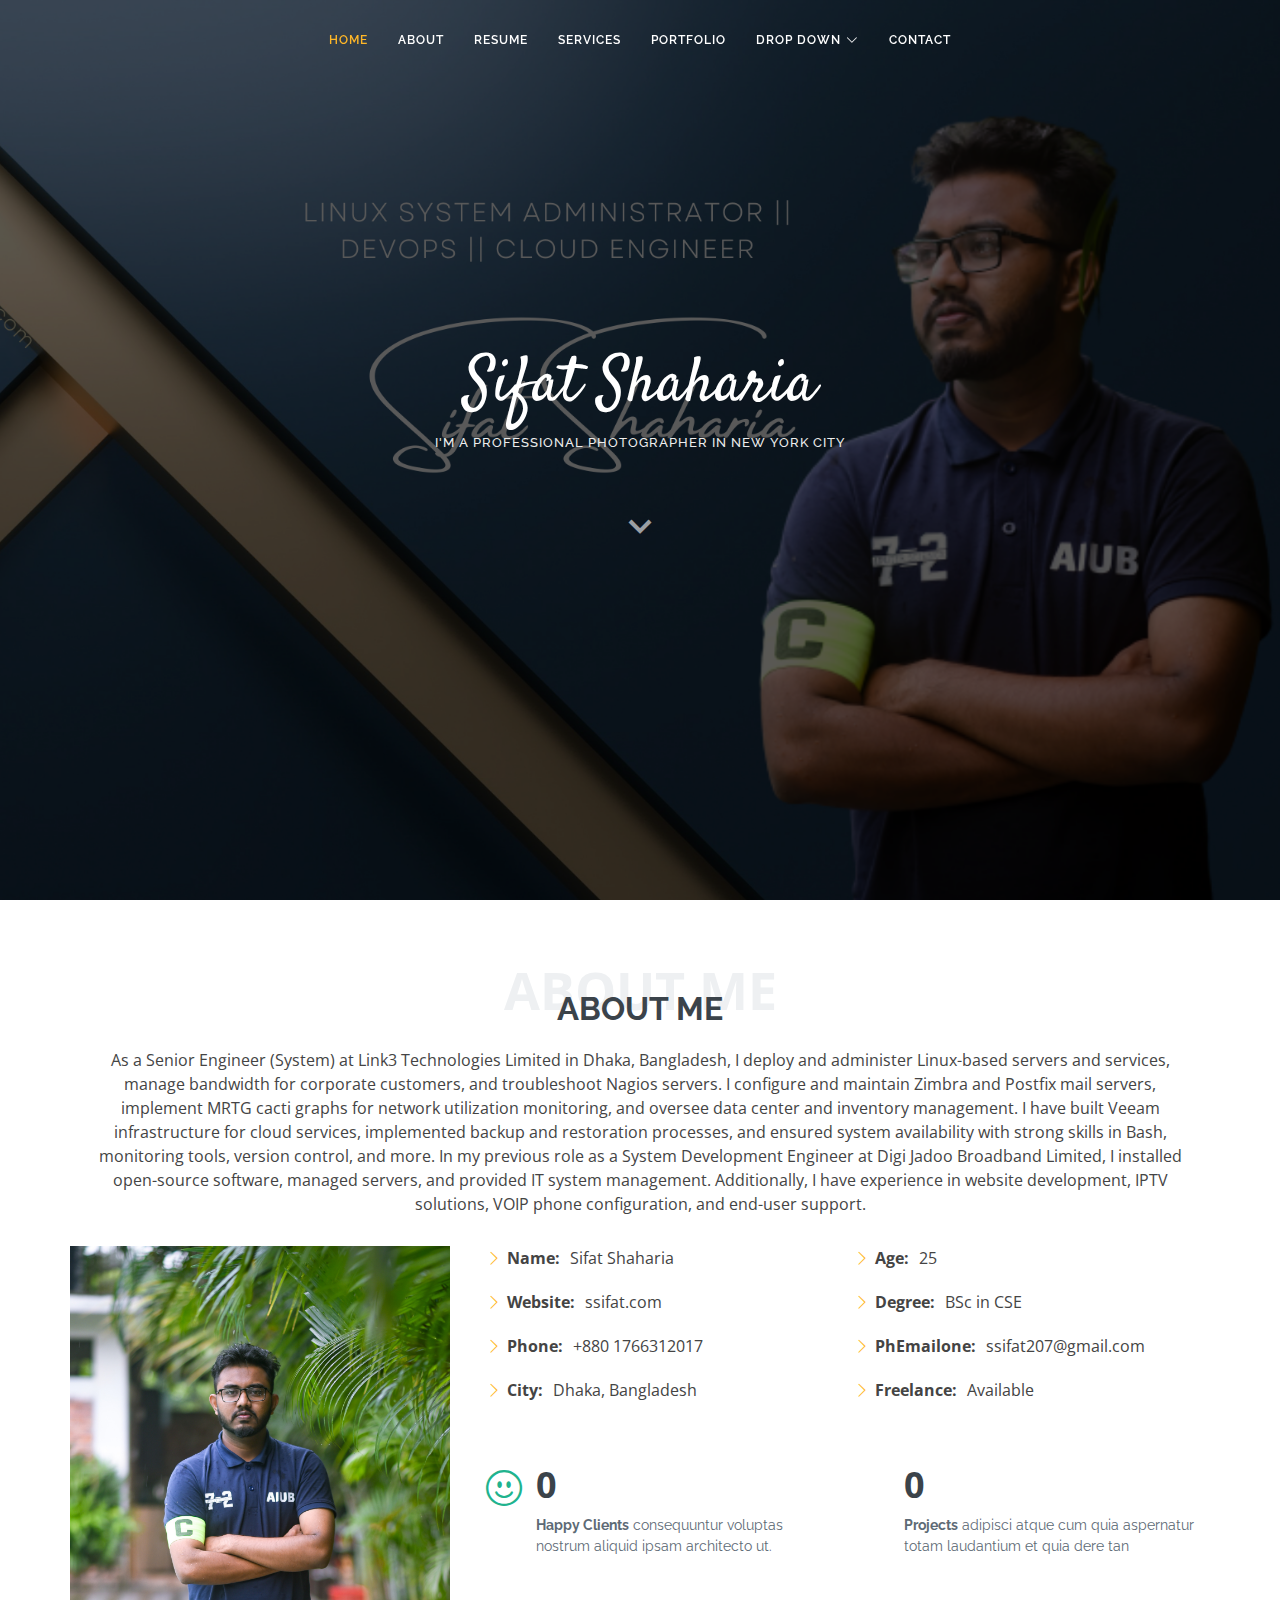
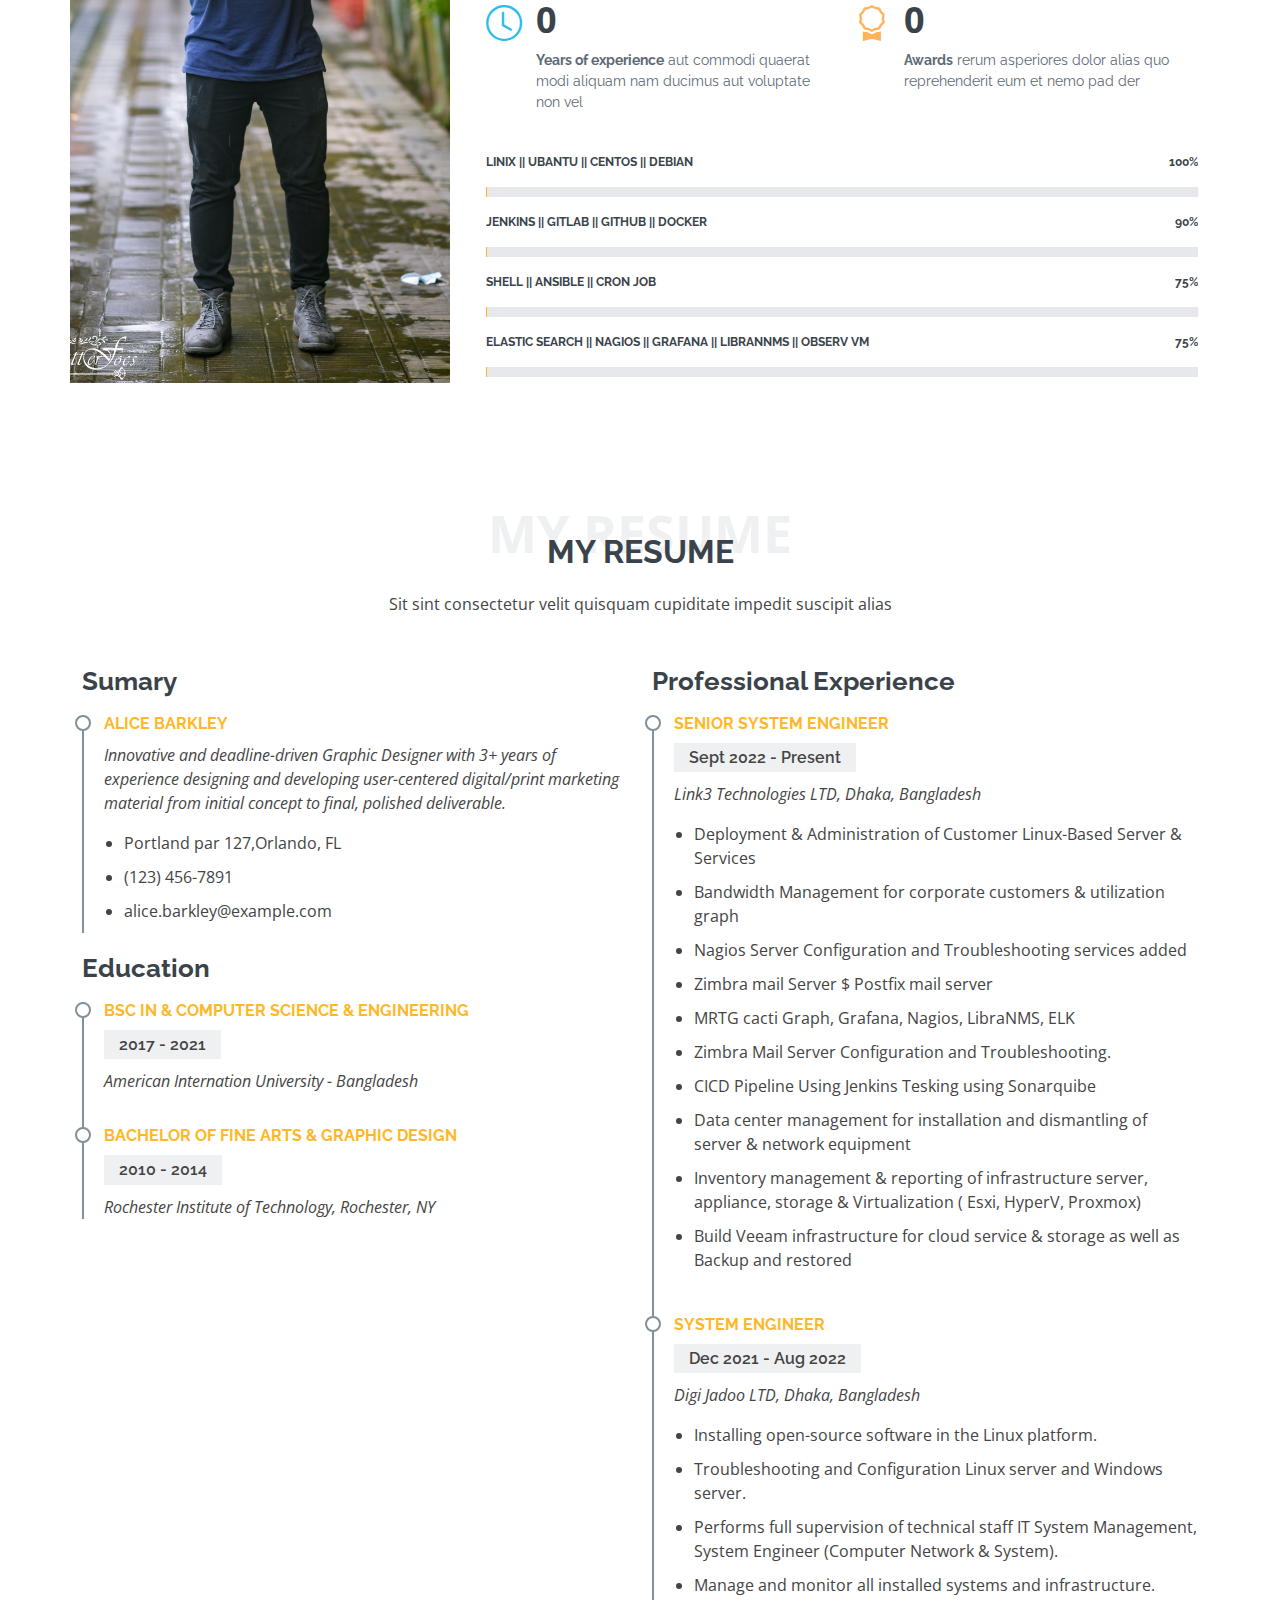
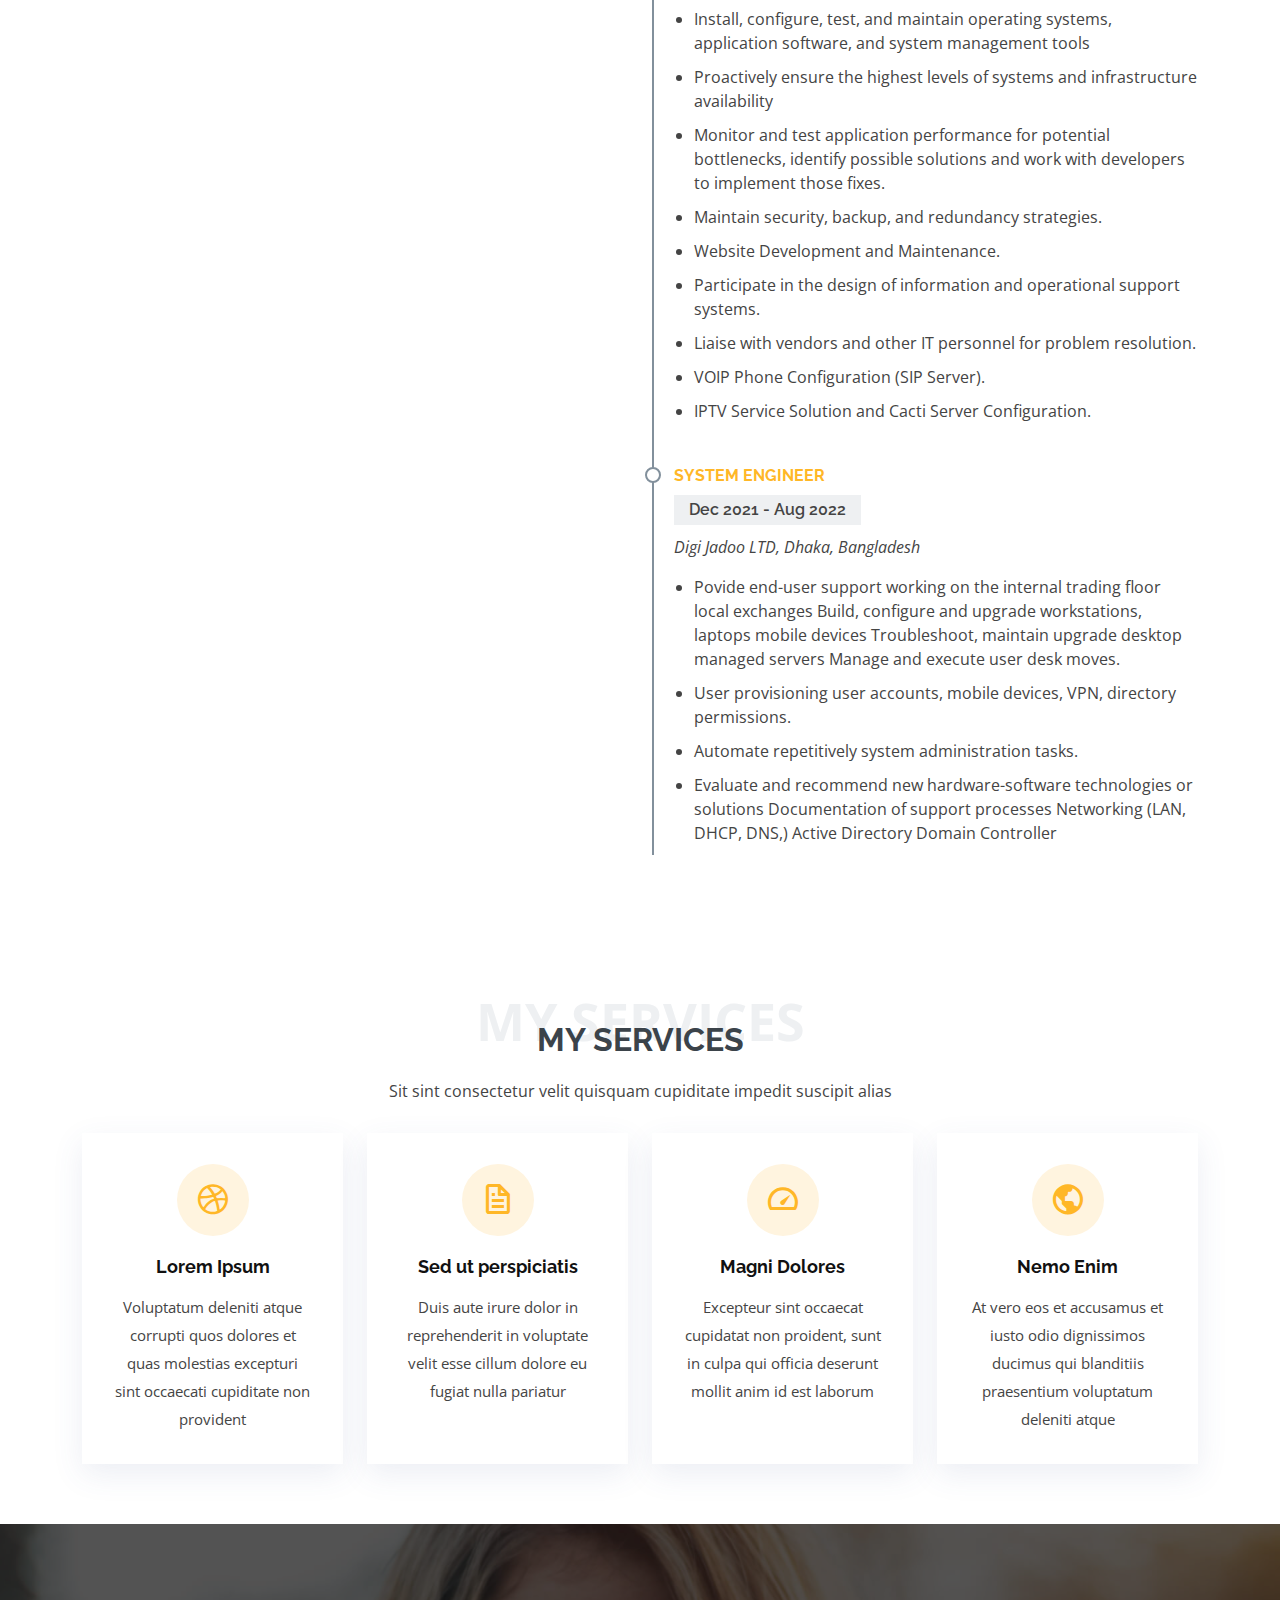
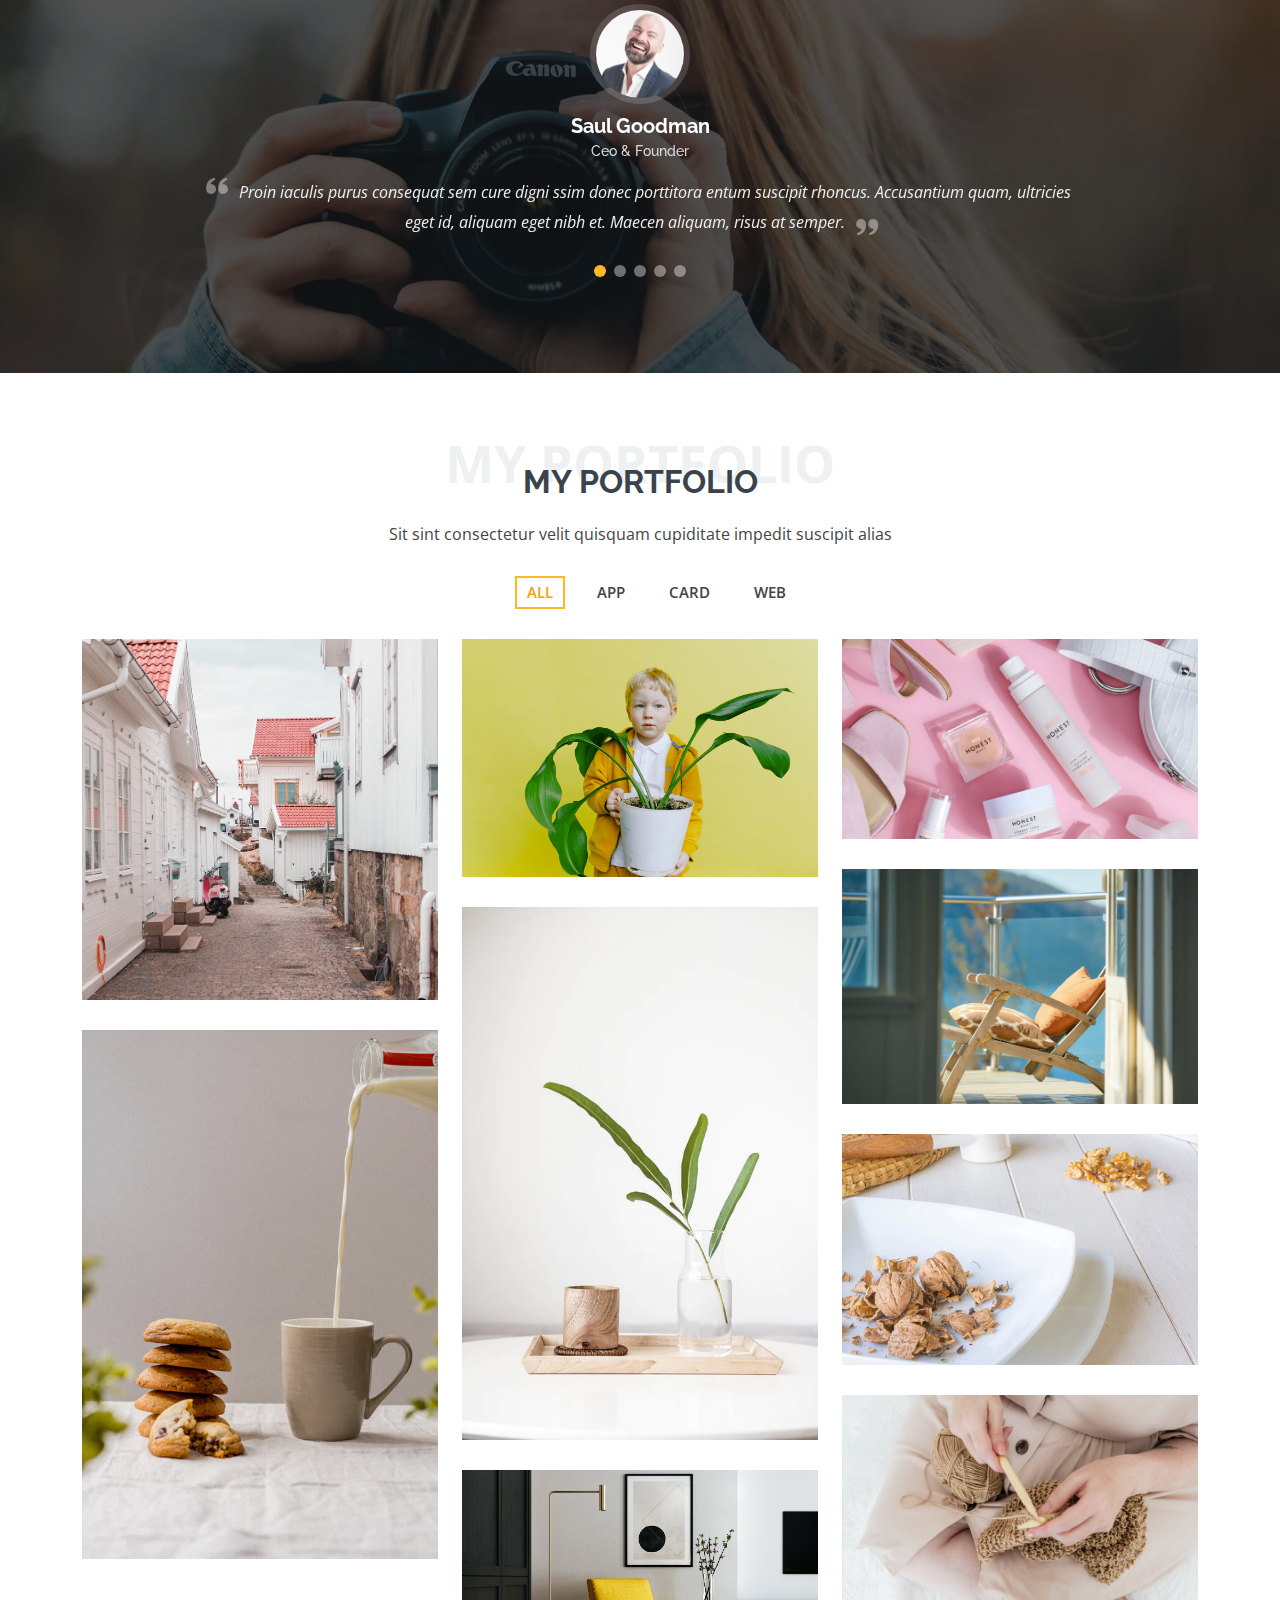
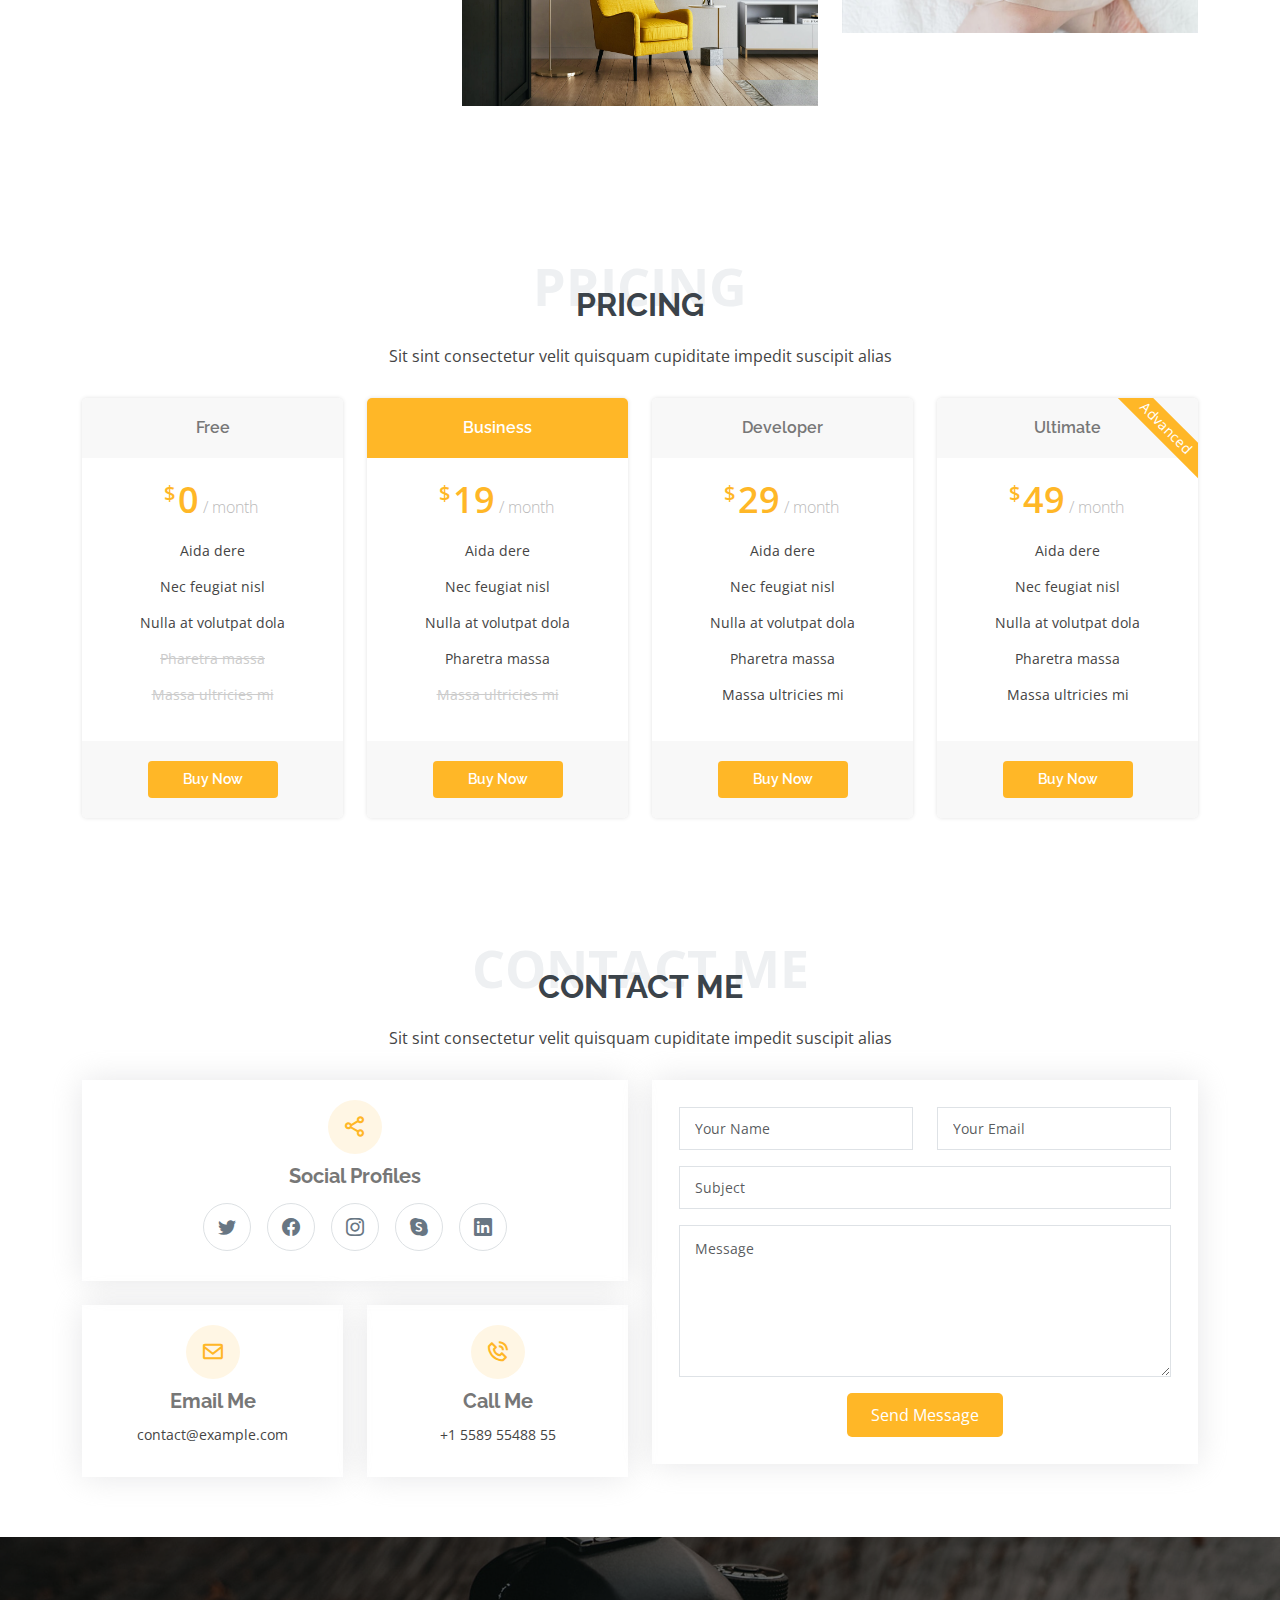
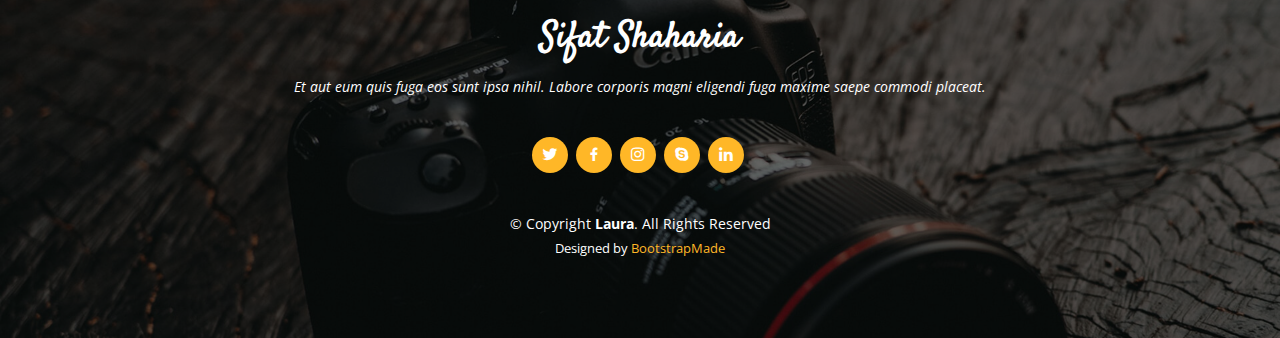
==== commit 184a0214: "name update" ====
--- a/index.html
+++ b/index.html
@@ -268,6 +268,26 @@
               </ul>
               </p>
             </div>
+
+            <div class="resume-item">
+              <h4>System Engineer</h4>
+              <h5>Dec 2021 - Aug 2022</h5>
+              <p><em>Digi Jadoo LTD, Dhaka, Bangladesh</em></p>
+              <p>
+              <ul>
+                <li>Povide end-user support working on the internal trading floor local exchanges Build, configure and
+                  upgrade workstations, laptops mobile devices Troubleshoot, maintain upgrade desktop managed
+                  servers Manage and execute user desk moves.</li>
+                  
+                  <li>User provisioning user accounts, mobile devices, VPN, directory permissions.</li>
+                  
+                  <li>Automate repetitively system administration tasks.</li>
+                  
+                  <li>Evaluate and recommend new hardware-software technologies or solutions Documentation of
+                  support processes Networking (LAN, DHCP, DNS,) Active Directory Domain Controller</li>
+              </ul>
+              </p>
+            </div>
           </div>
         </div>
 
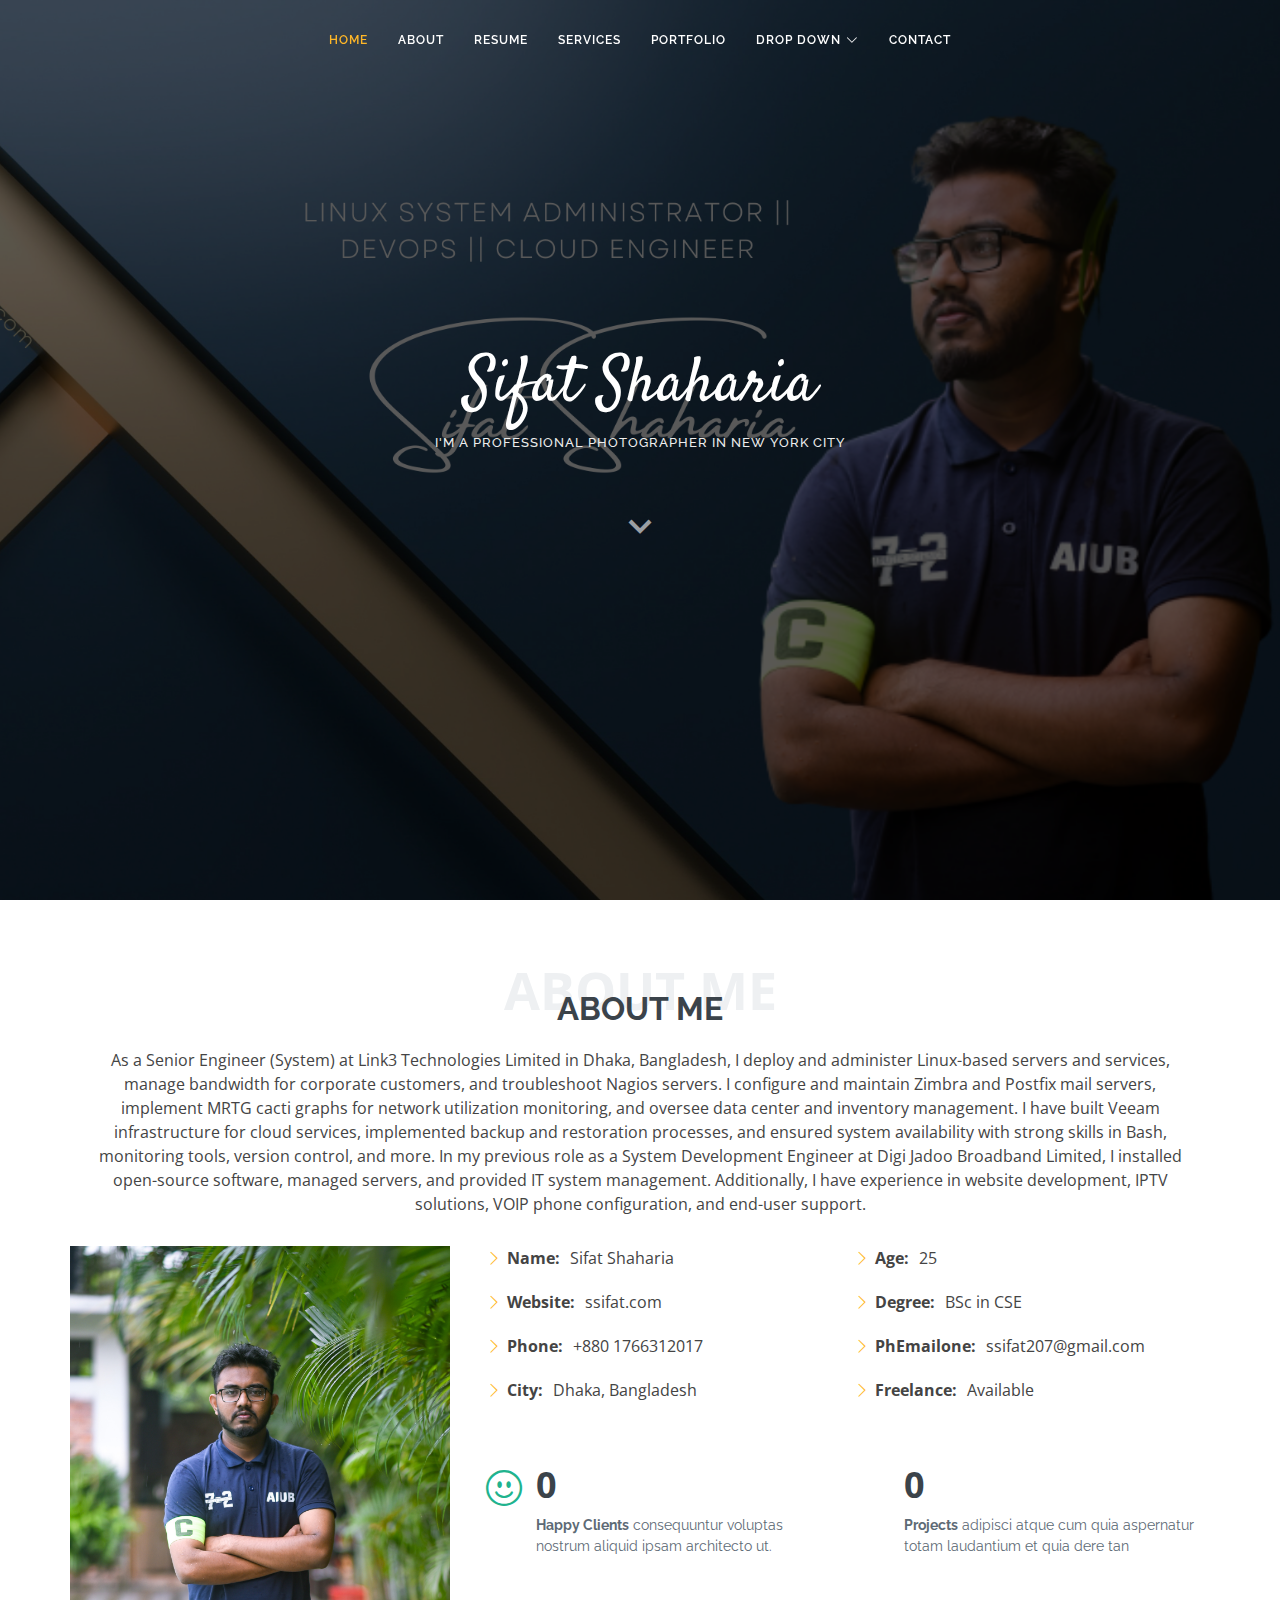
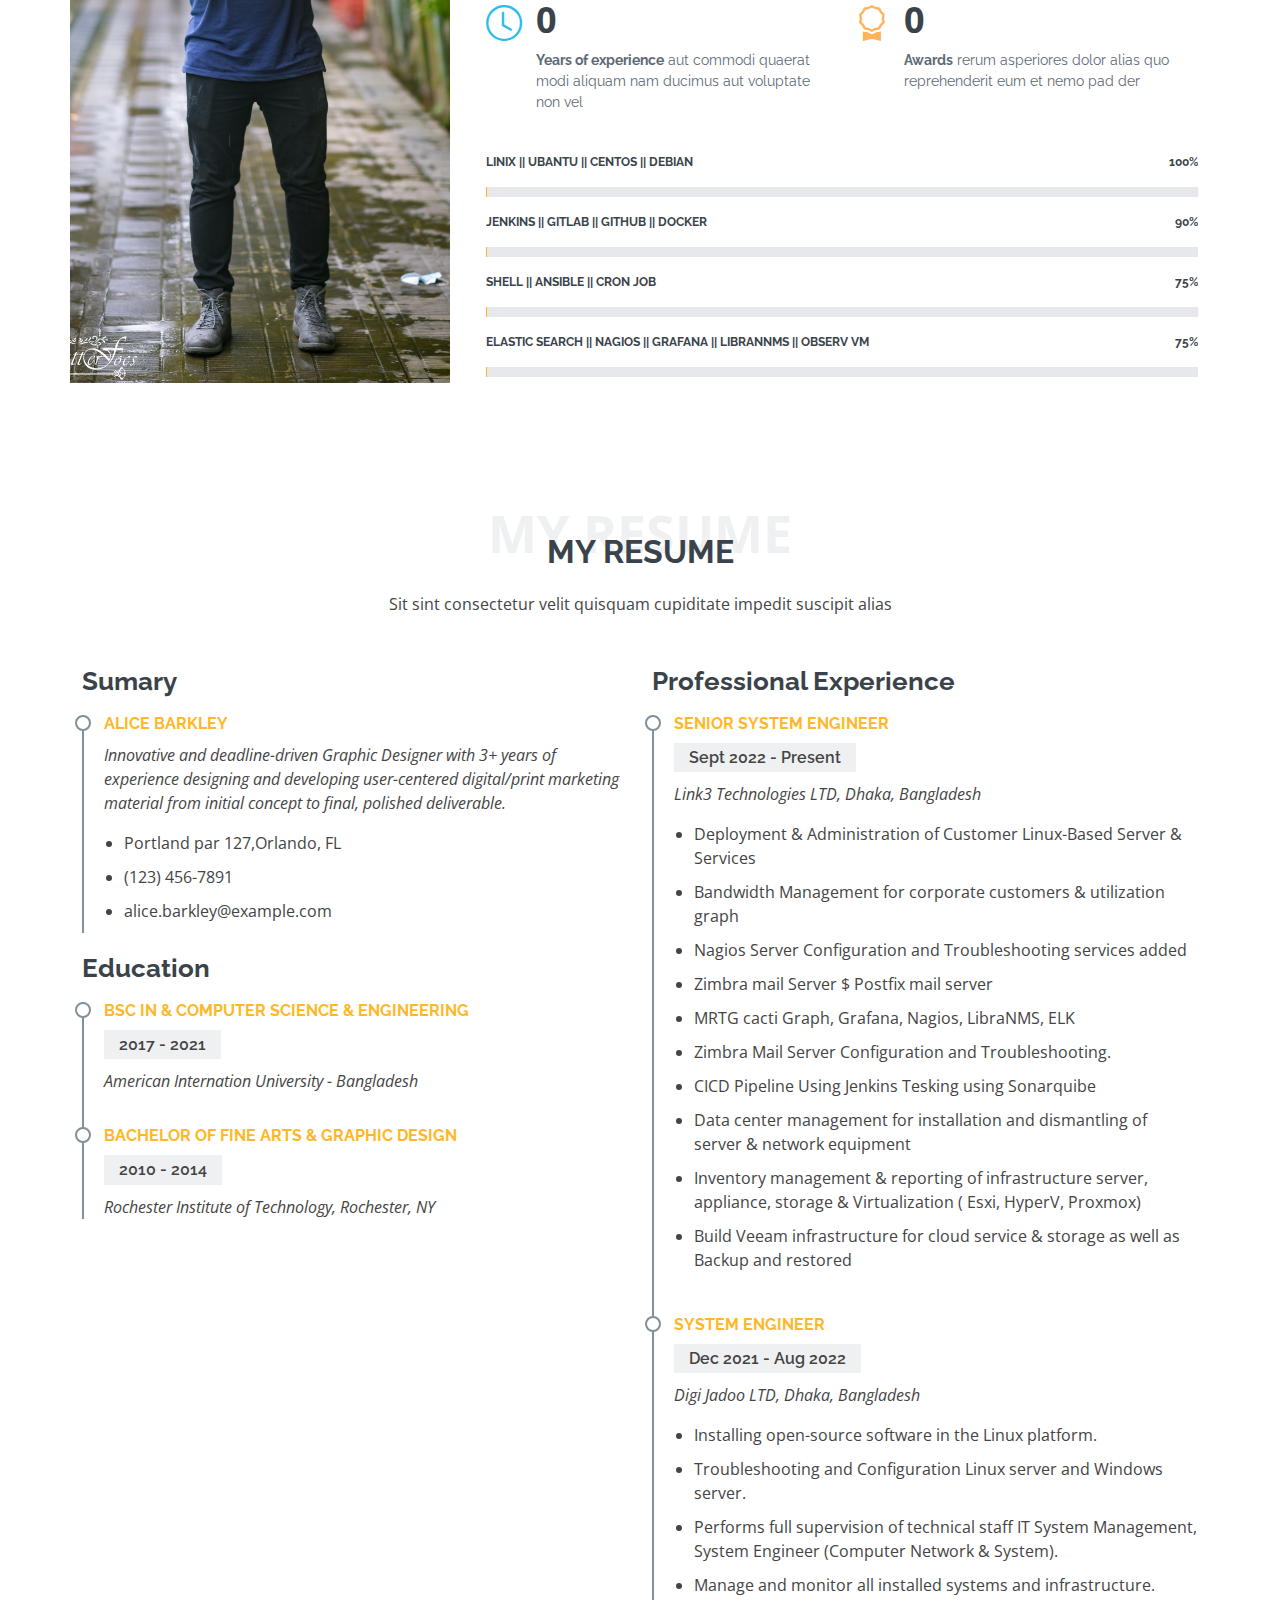
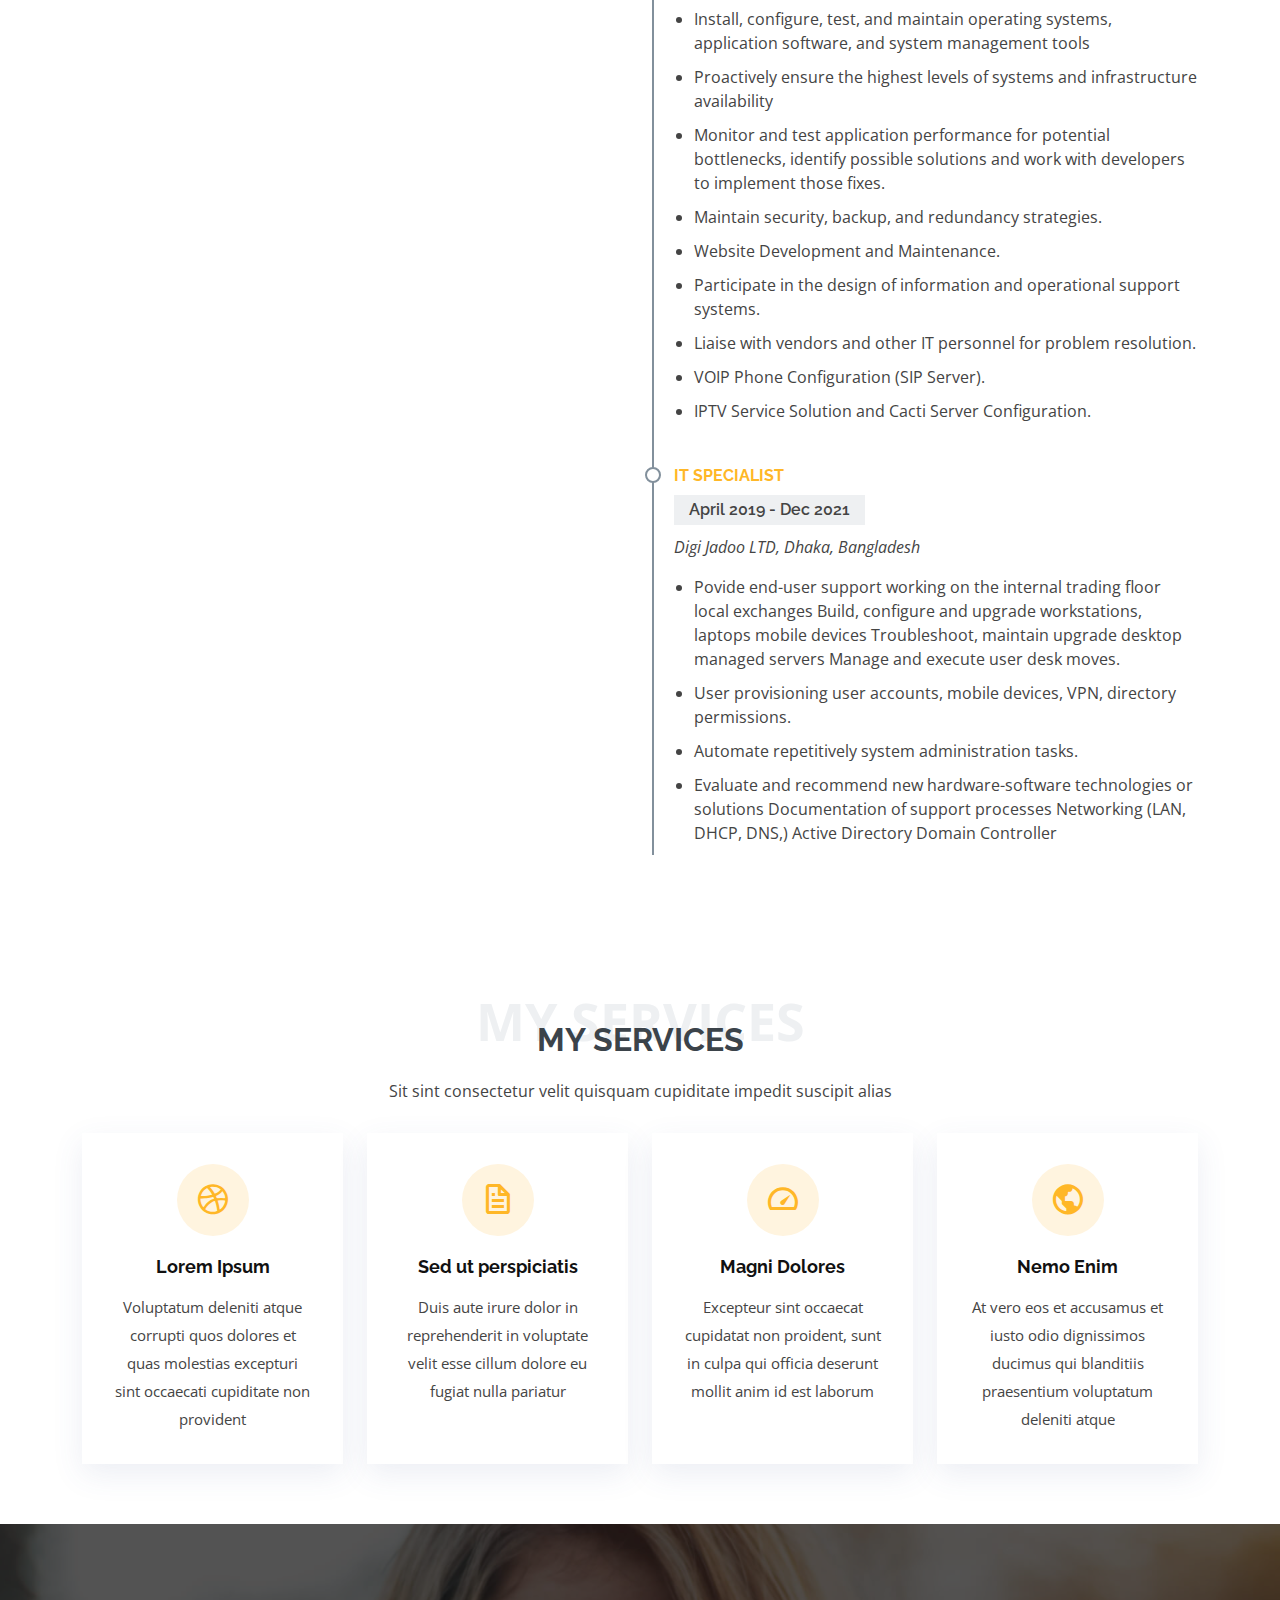
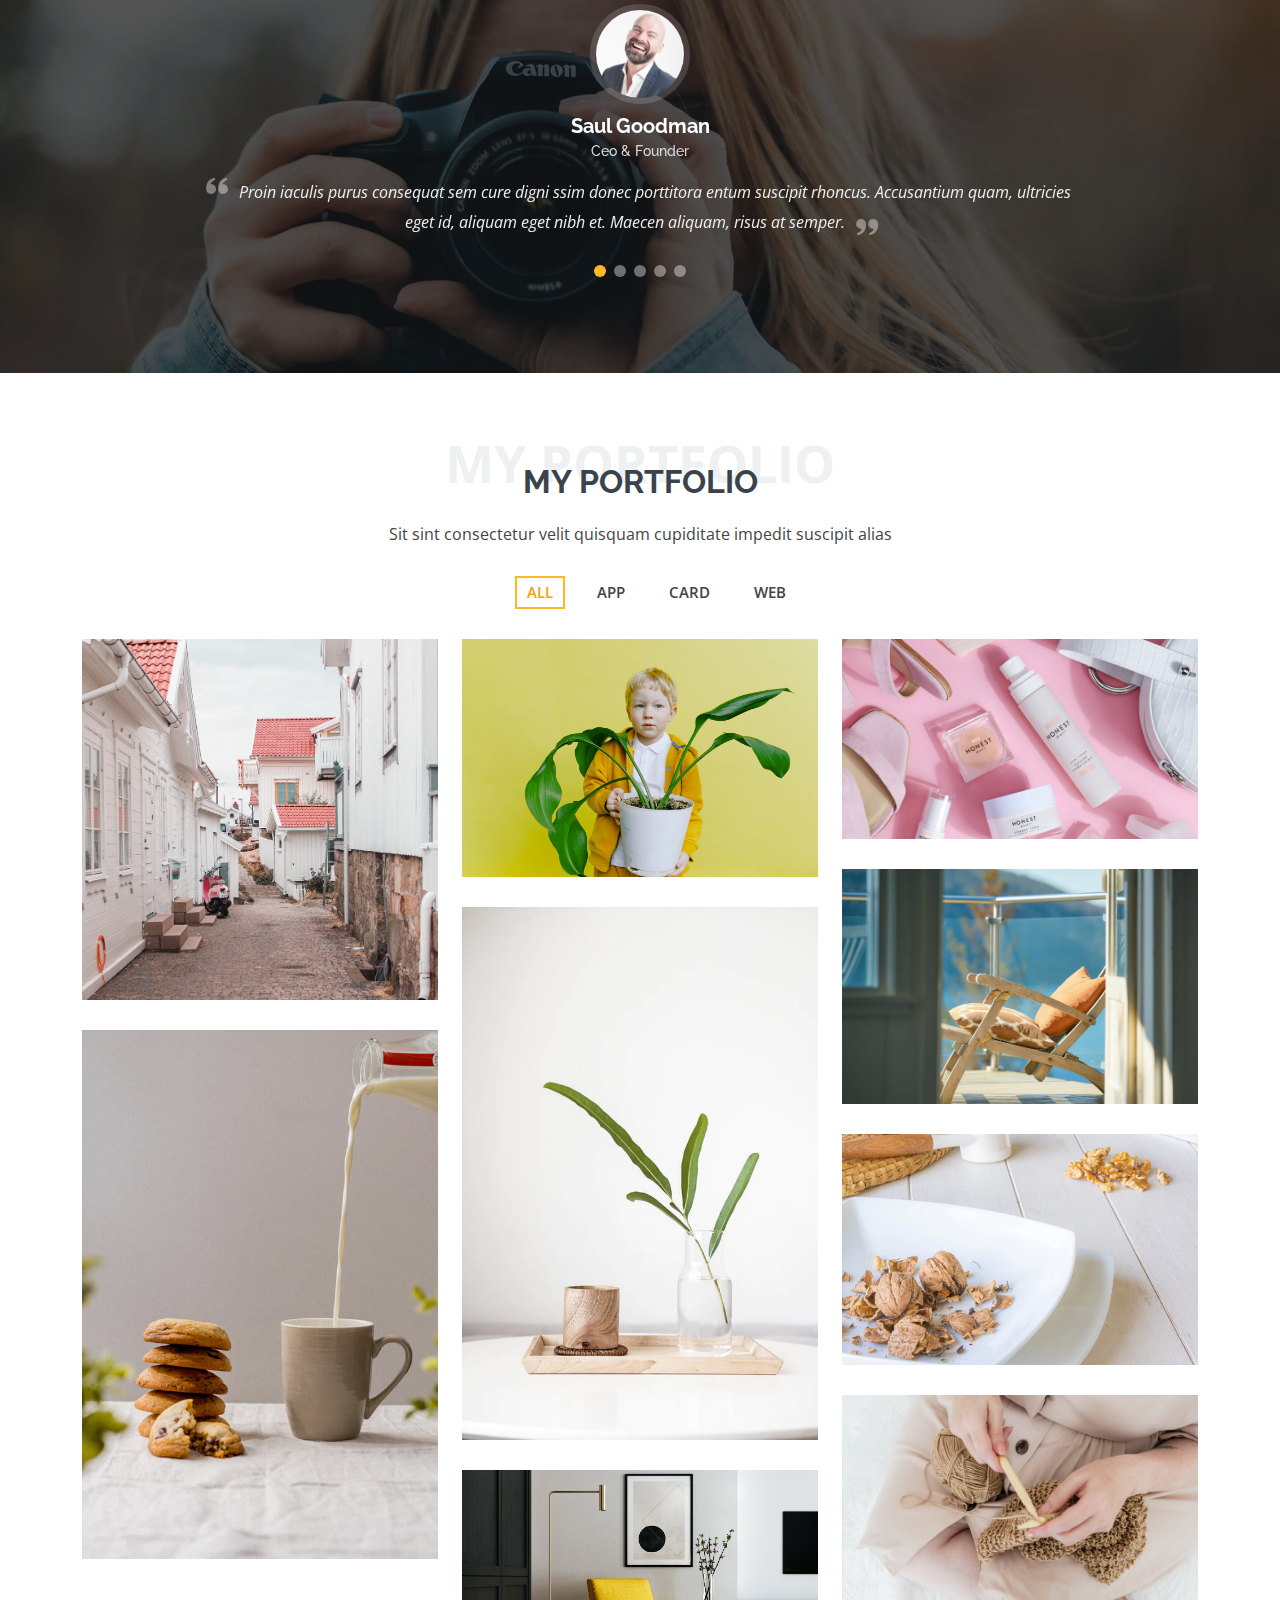
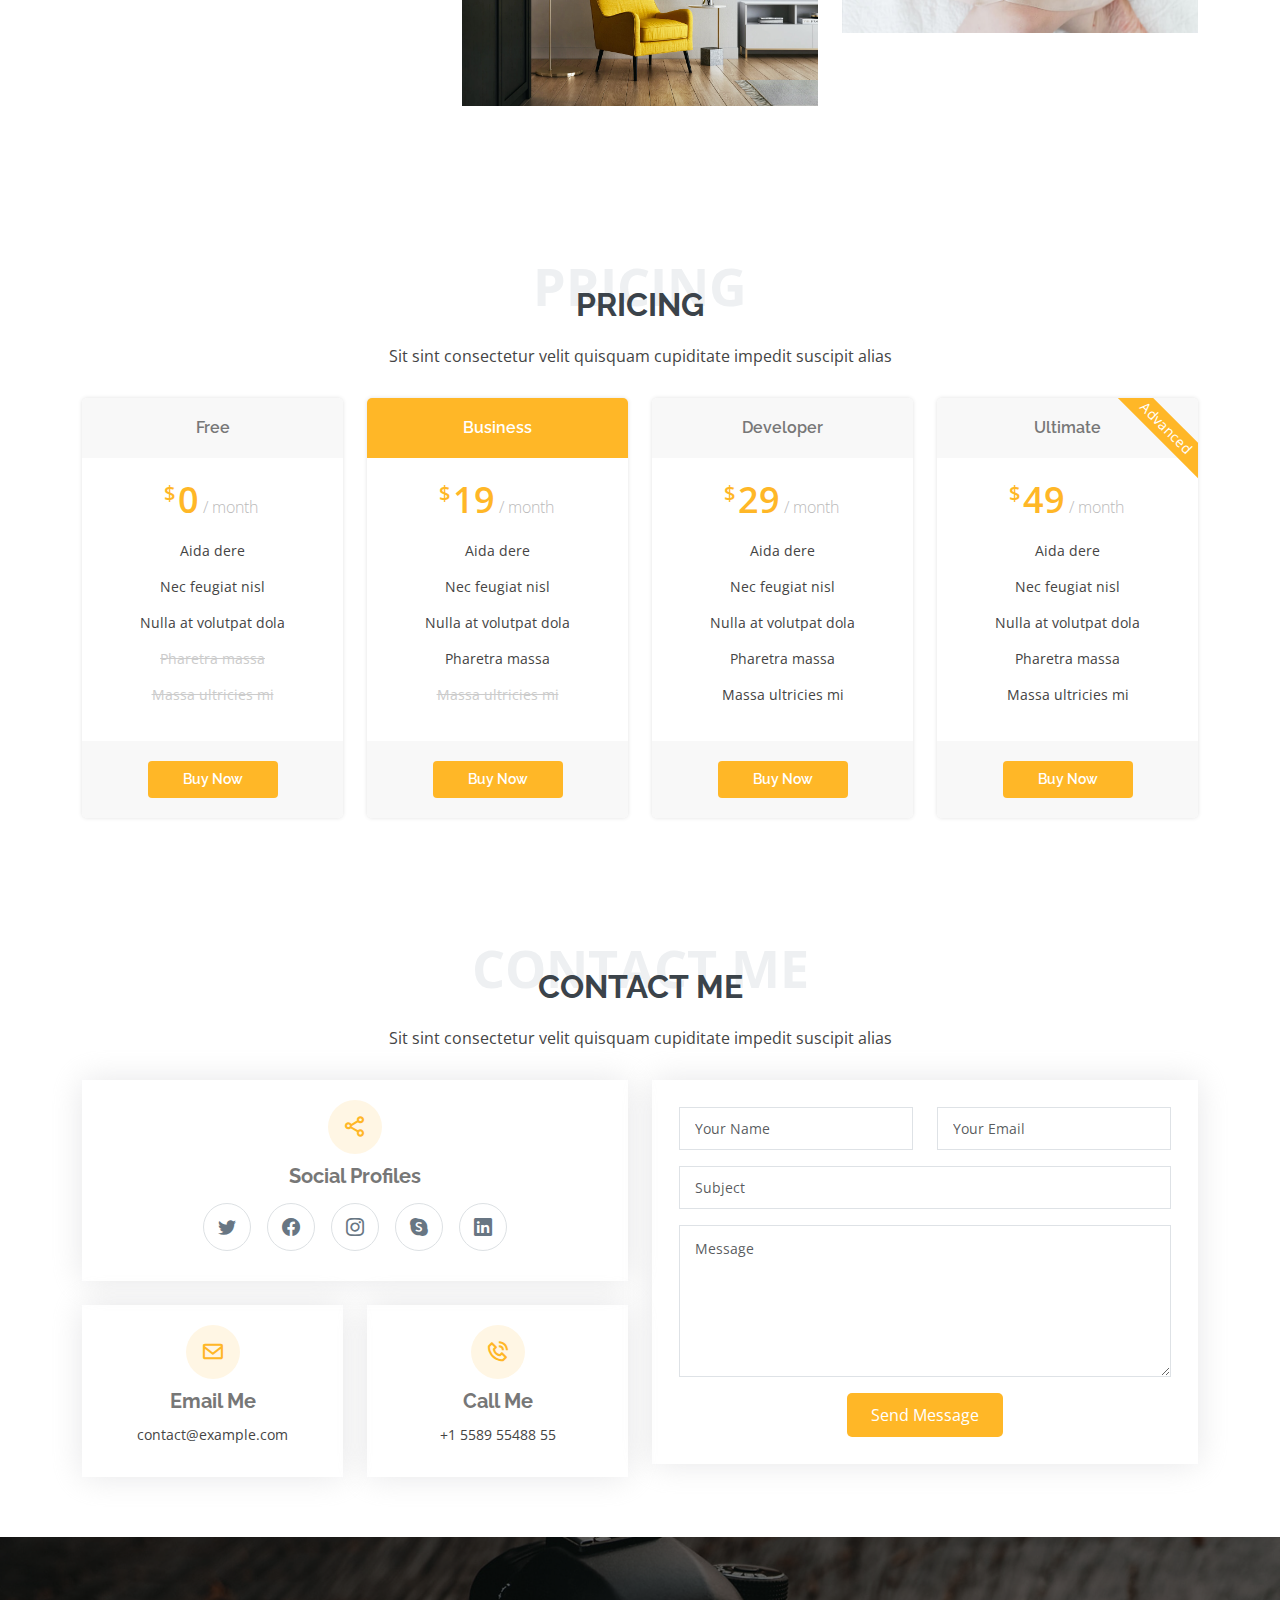
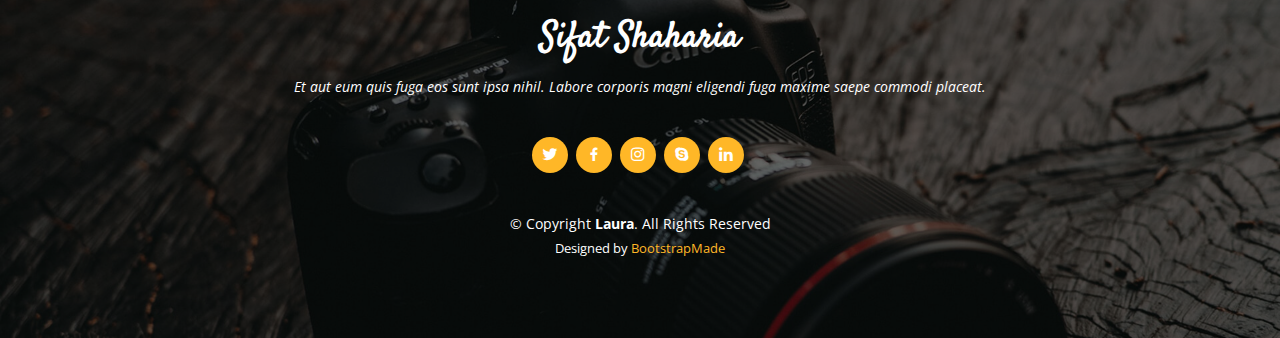
==== commit 78aa17c7: "name update" ====
--- a/index.html
+++ b/index.html
@@ -270,8 +270,8 @@
             </div>
 
             <div class="resume-item">
-              <h4>System Engineer</h4>
-              <h5>Dec 2021 - Aug 2022</h5>
+              <h4>IT Specialist</h4>
+              <h5>April 2019 - Dec 2021</h5>
               <p><em>Digi Jadoo LTD, Dhaka, Bangladesh</em></p>
               <p>
               <ul>
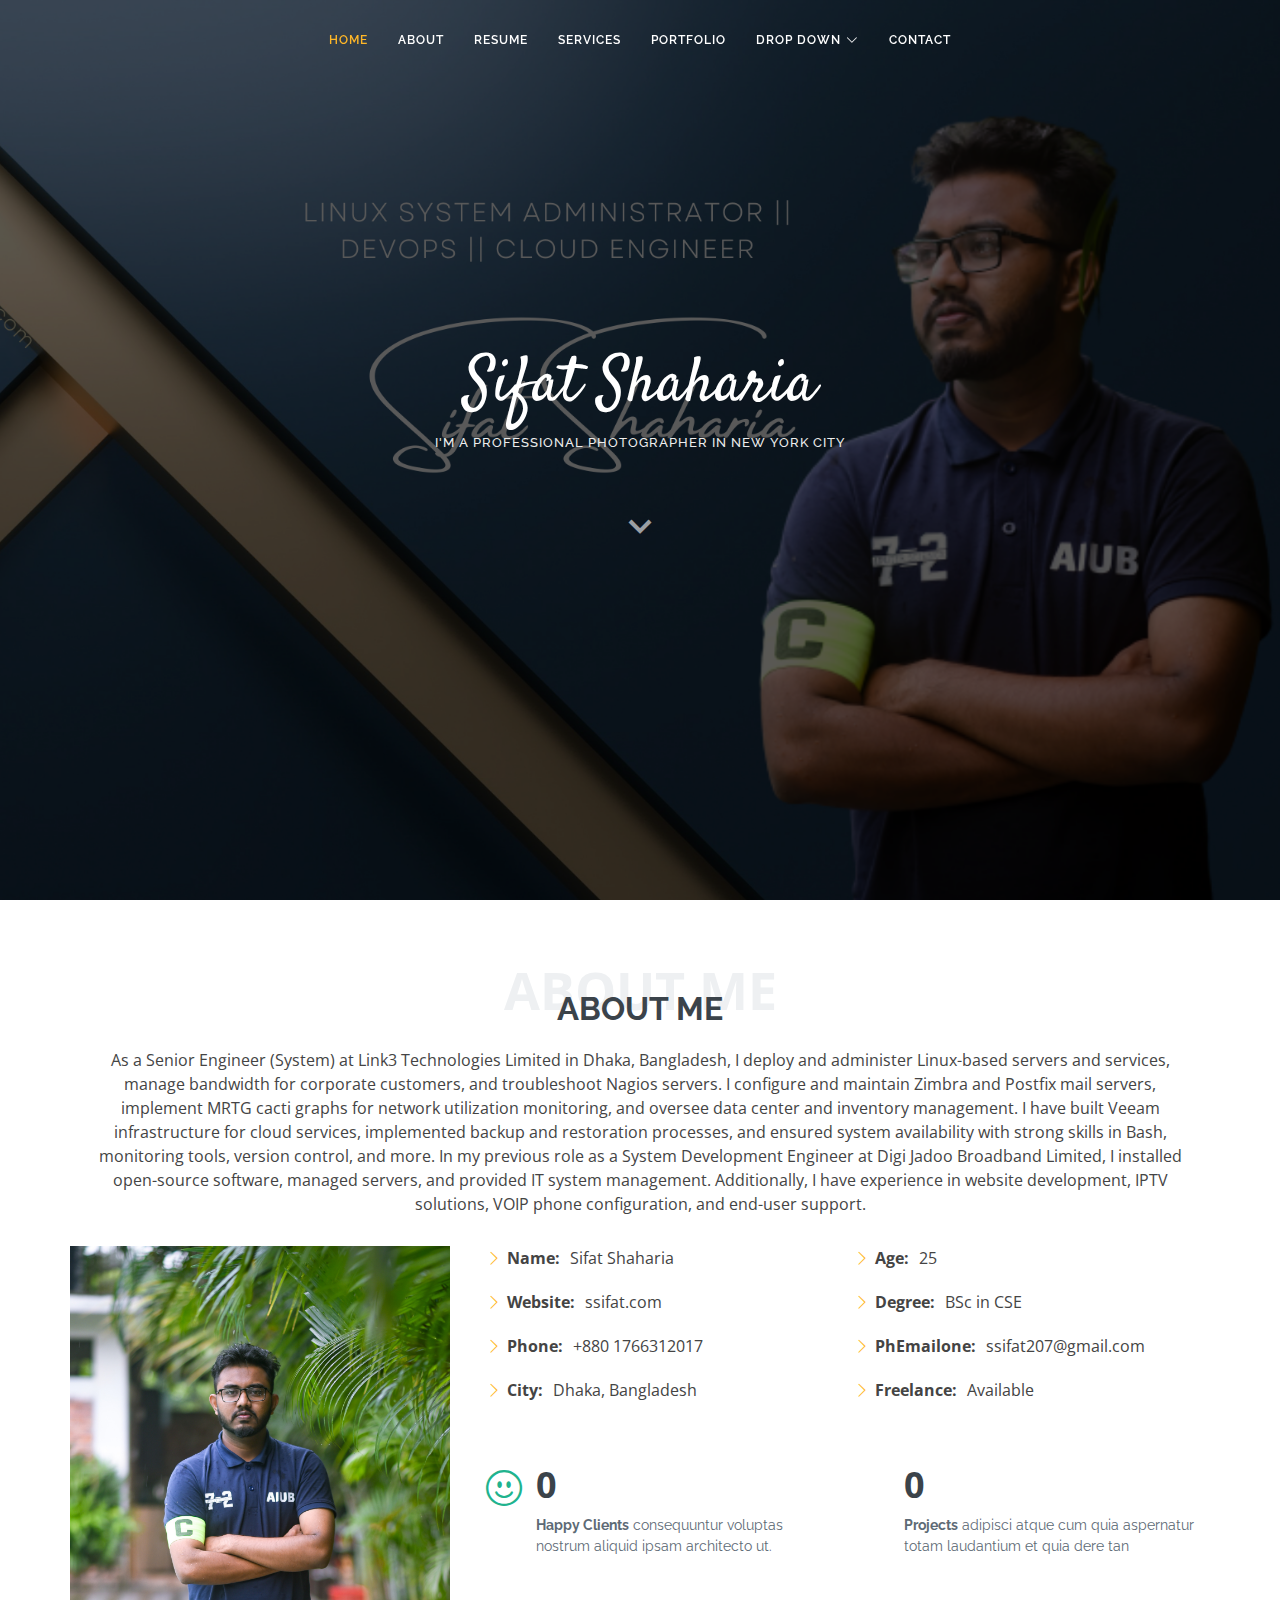
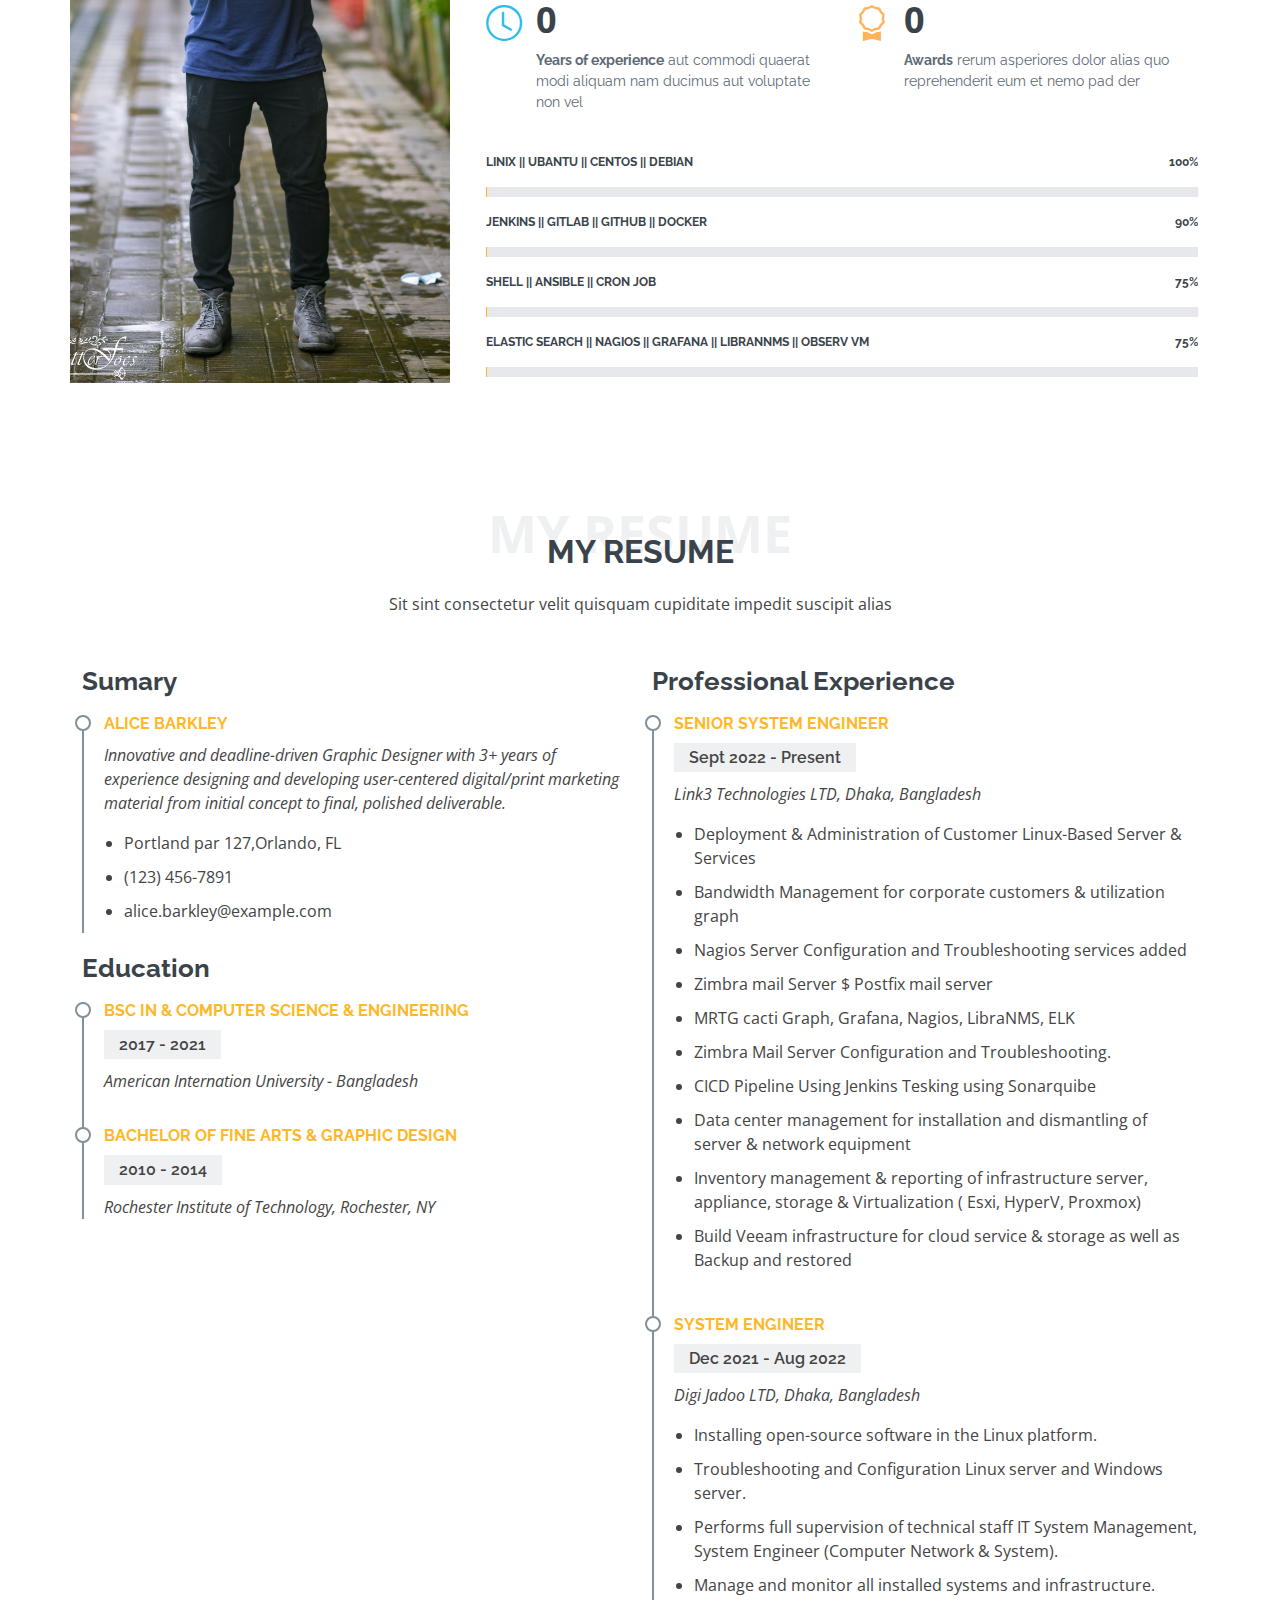
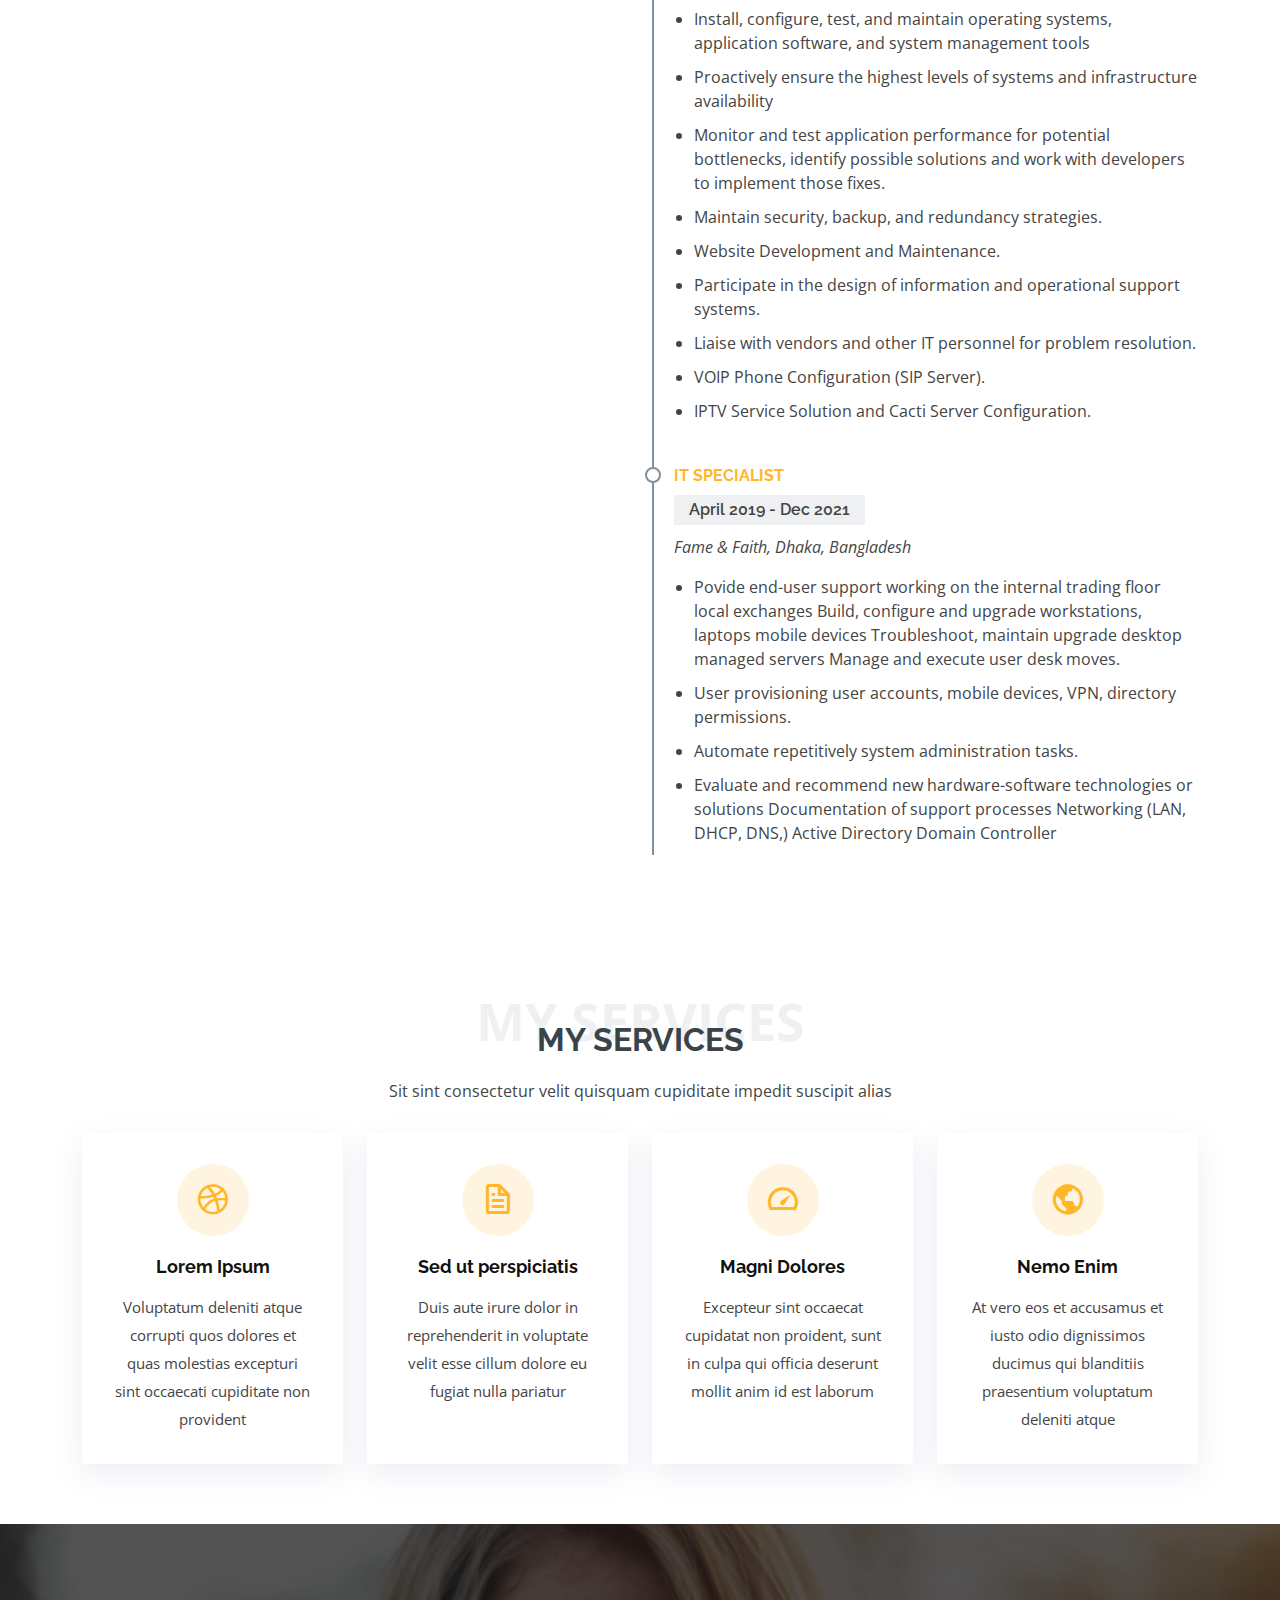
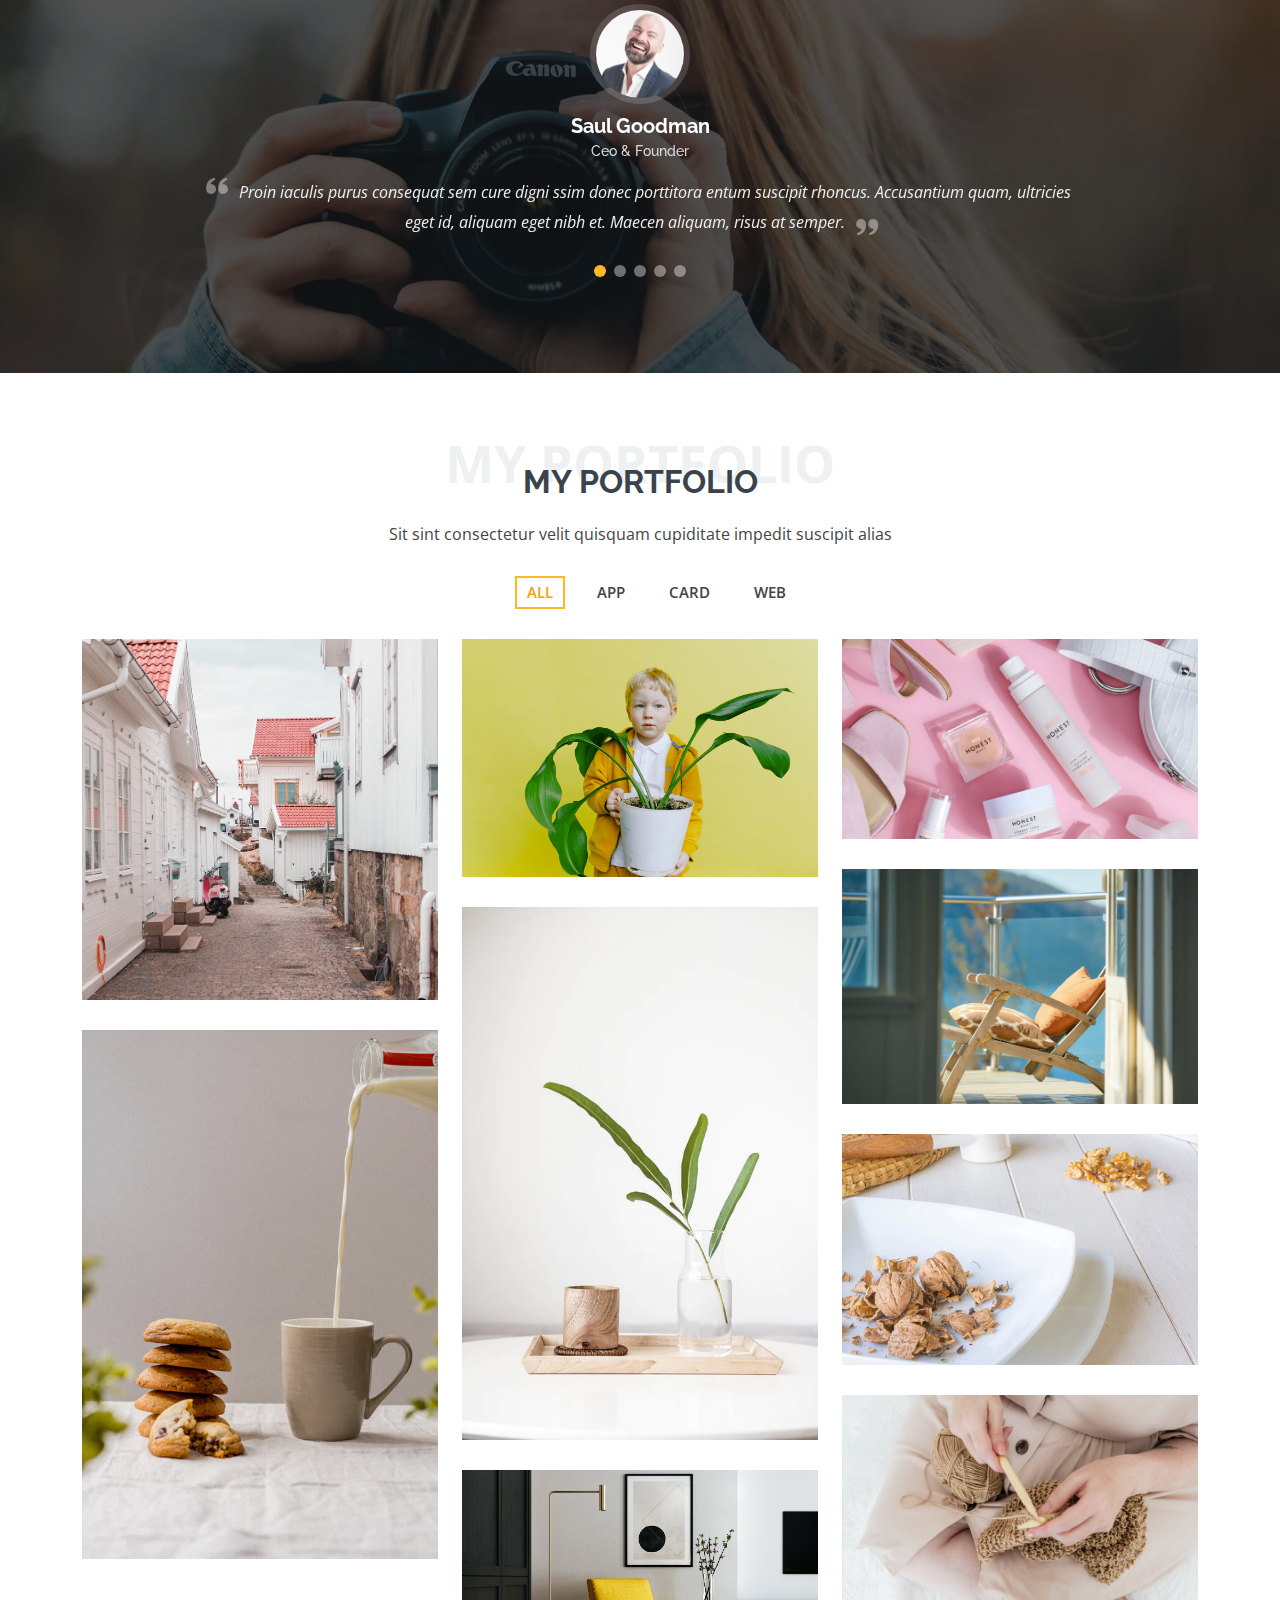
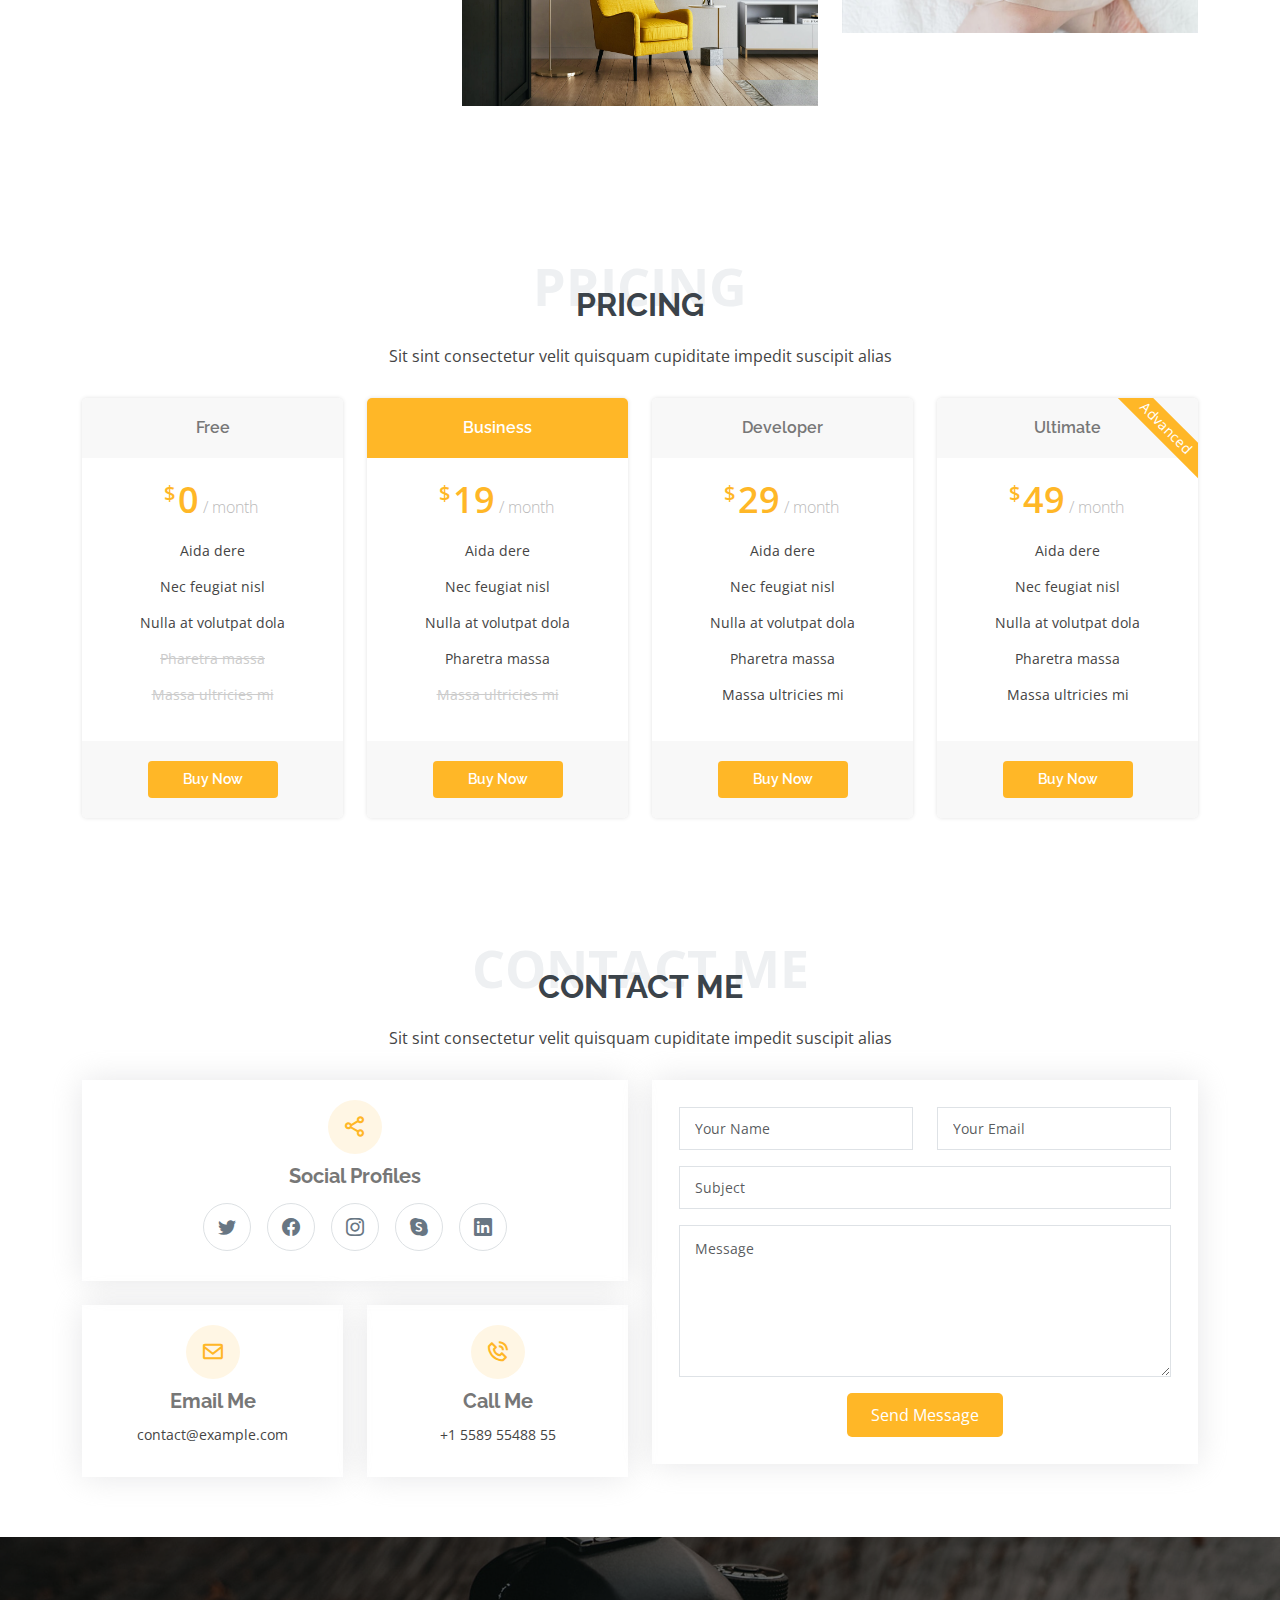
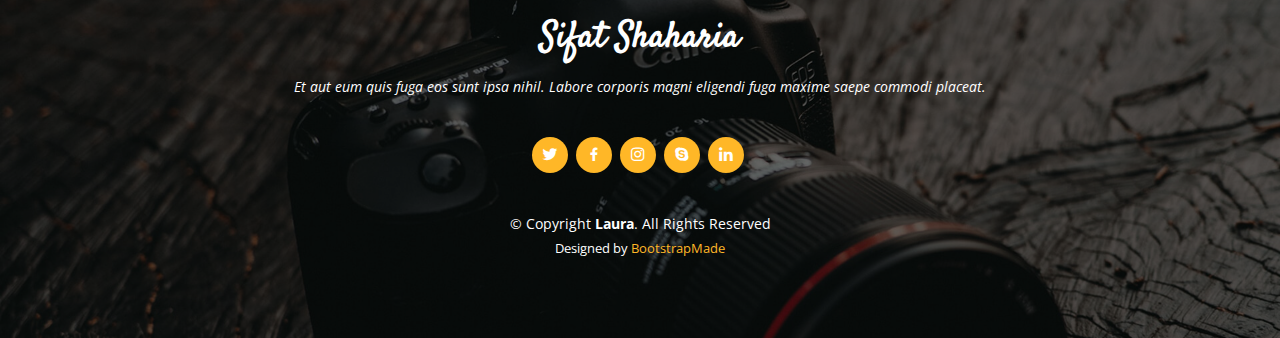
==== commit cca5fe93: "name update" ====
--- a/index.html
+++ b/index.html
@@ -272,7 +272,7 @@
             <div class="resume-item">
               <h4>IT Specialist</h4>
               <h5>April 2019 - Dec 2021</h5>
-              <p><em>Digi Jadoo LTD, Dhaka, Bangladesh</em></p>
+              <p><em>Fame & Faith, Dhaka, Bangladesh</em></p>
               <p>
               <ul>
                 <li>Povide end-user support working on the internal trading floor local exchanges Build, configure and
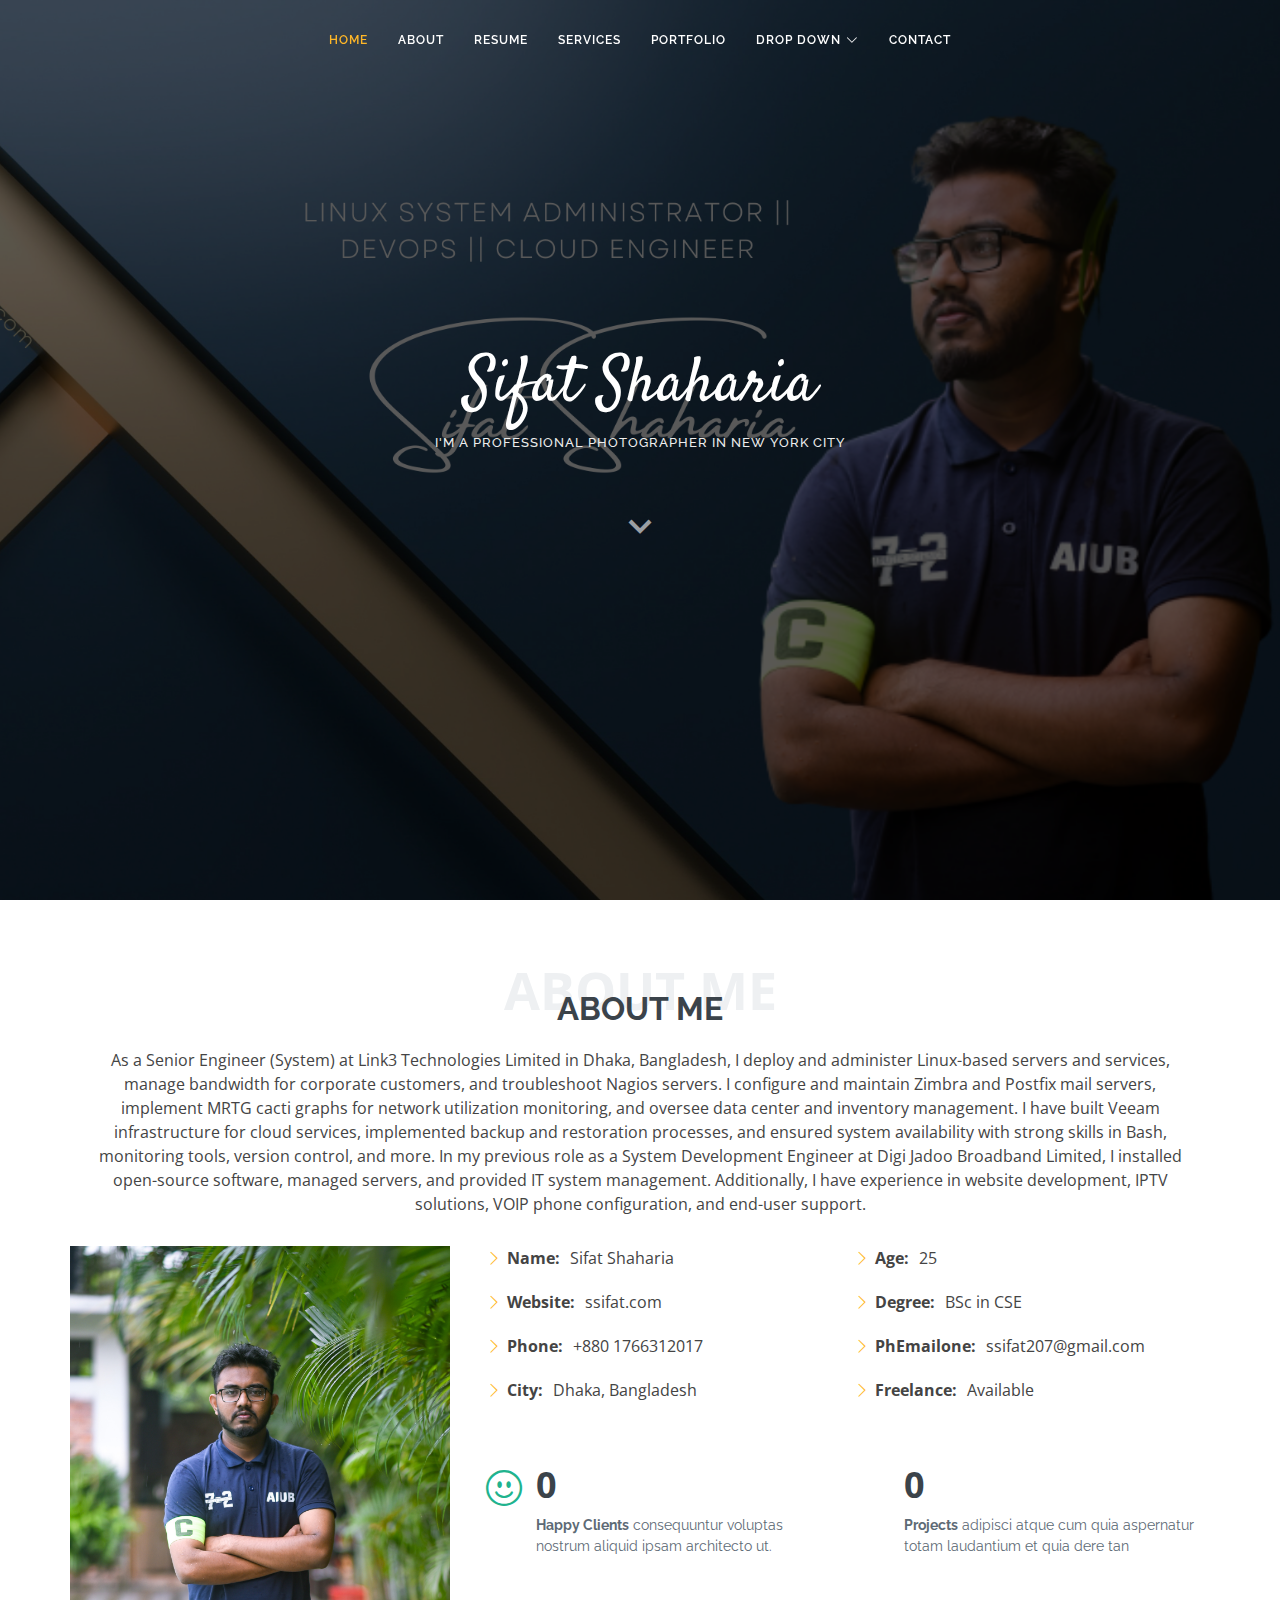
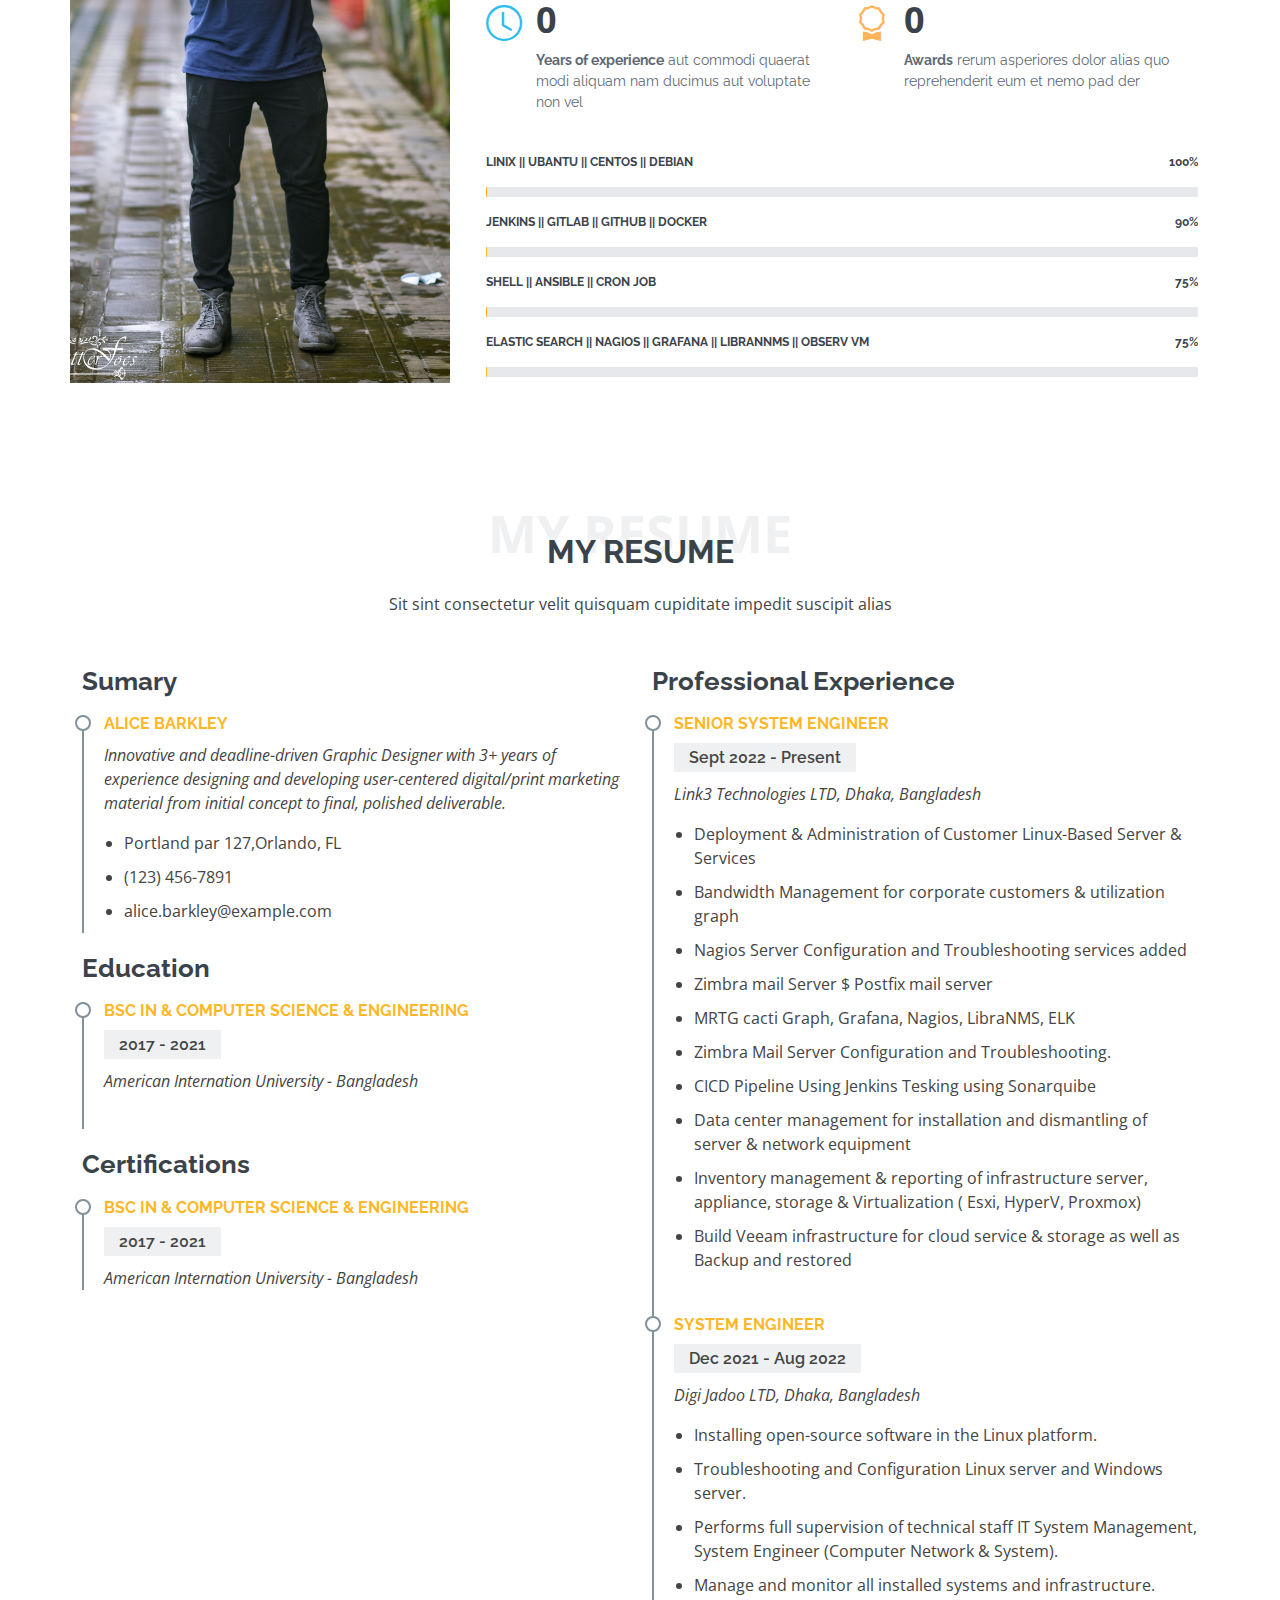
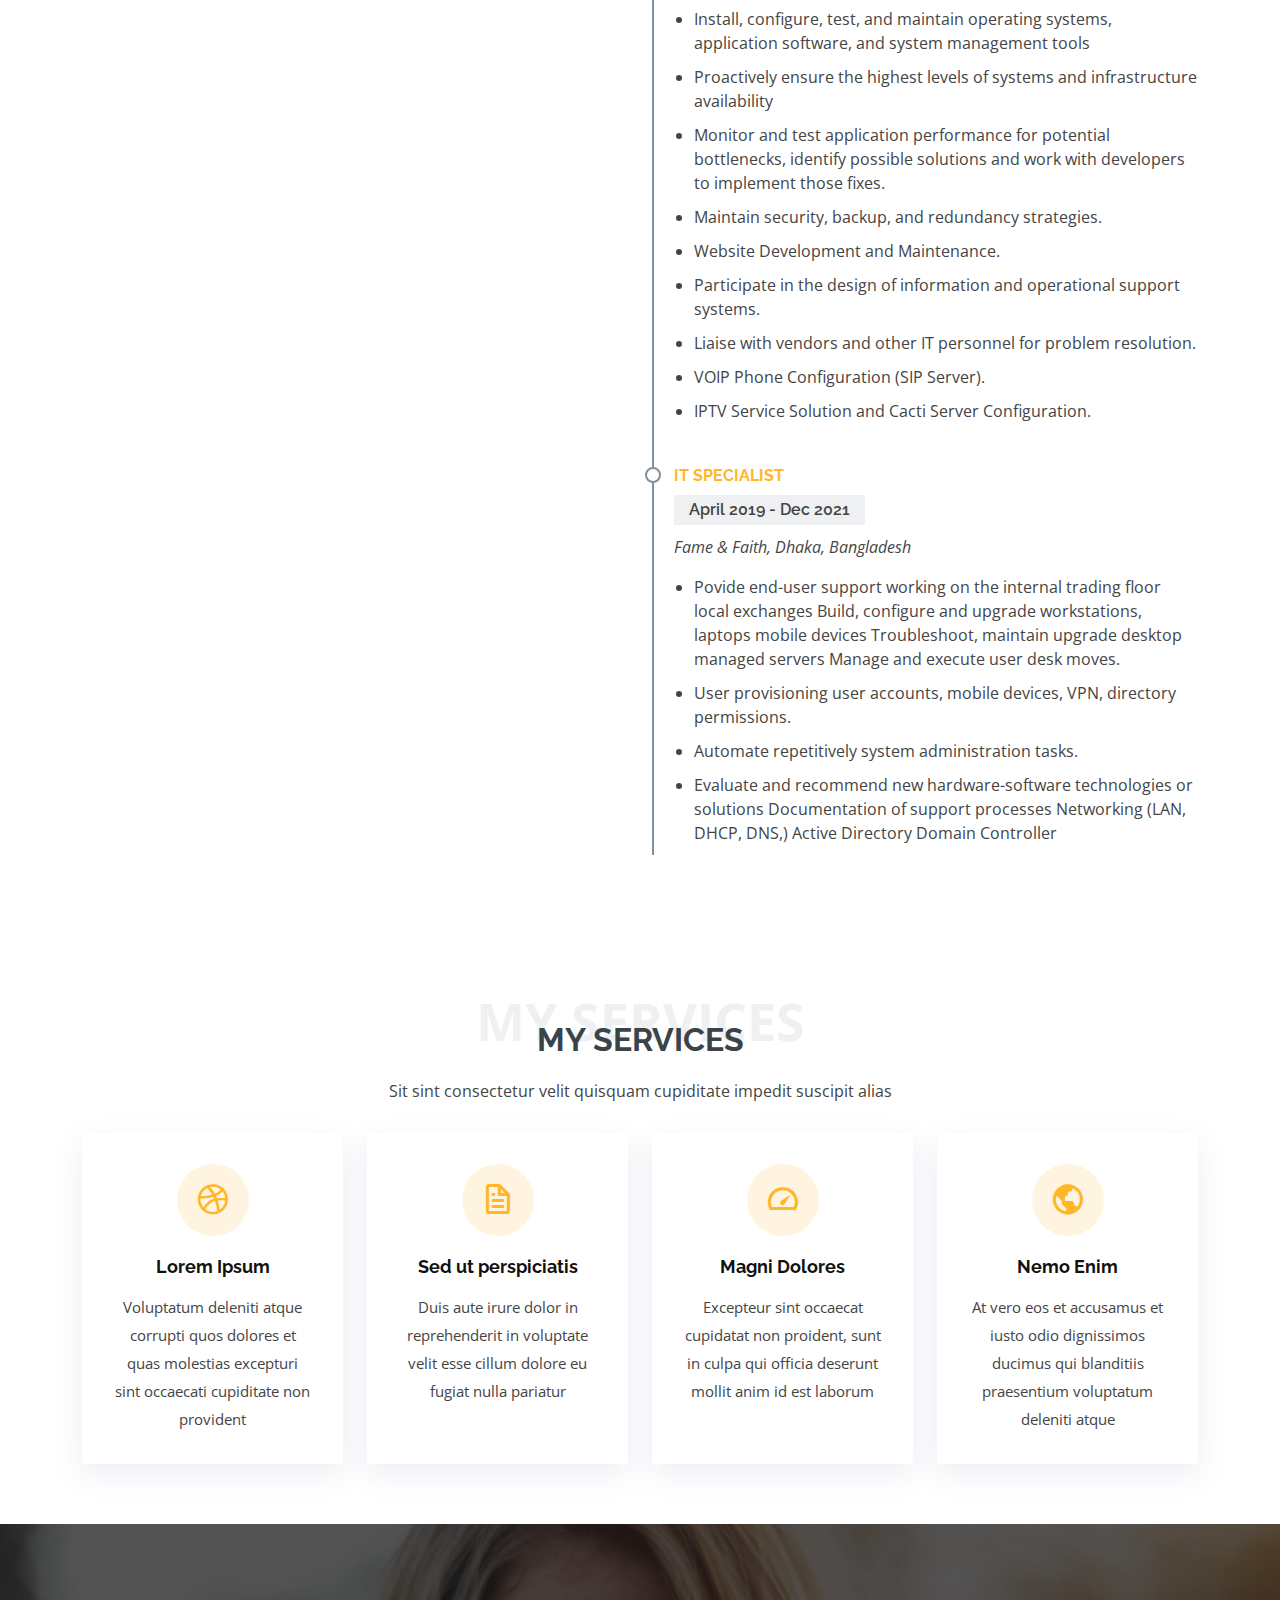
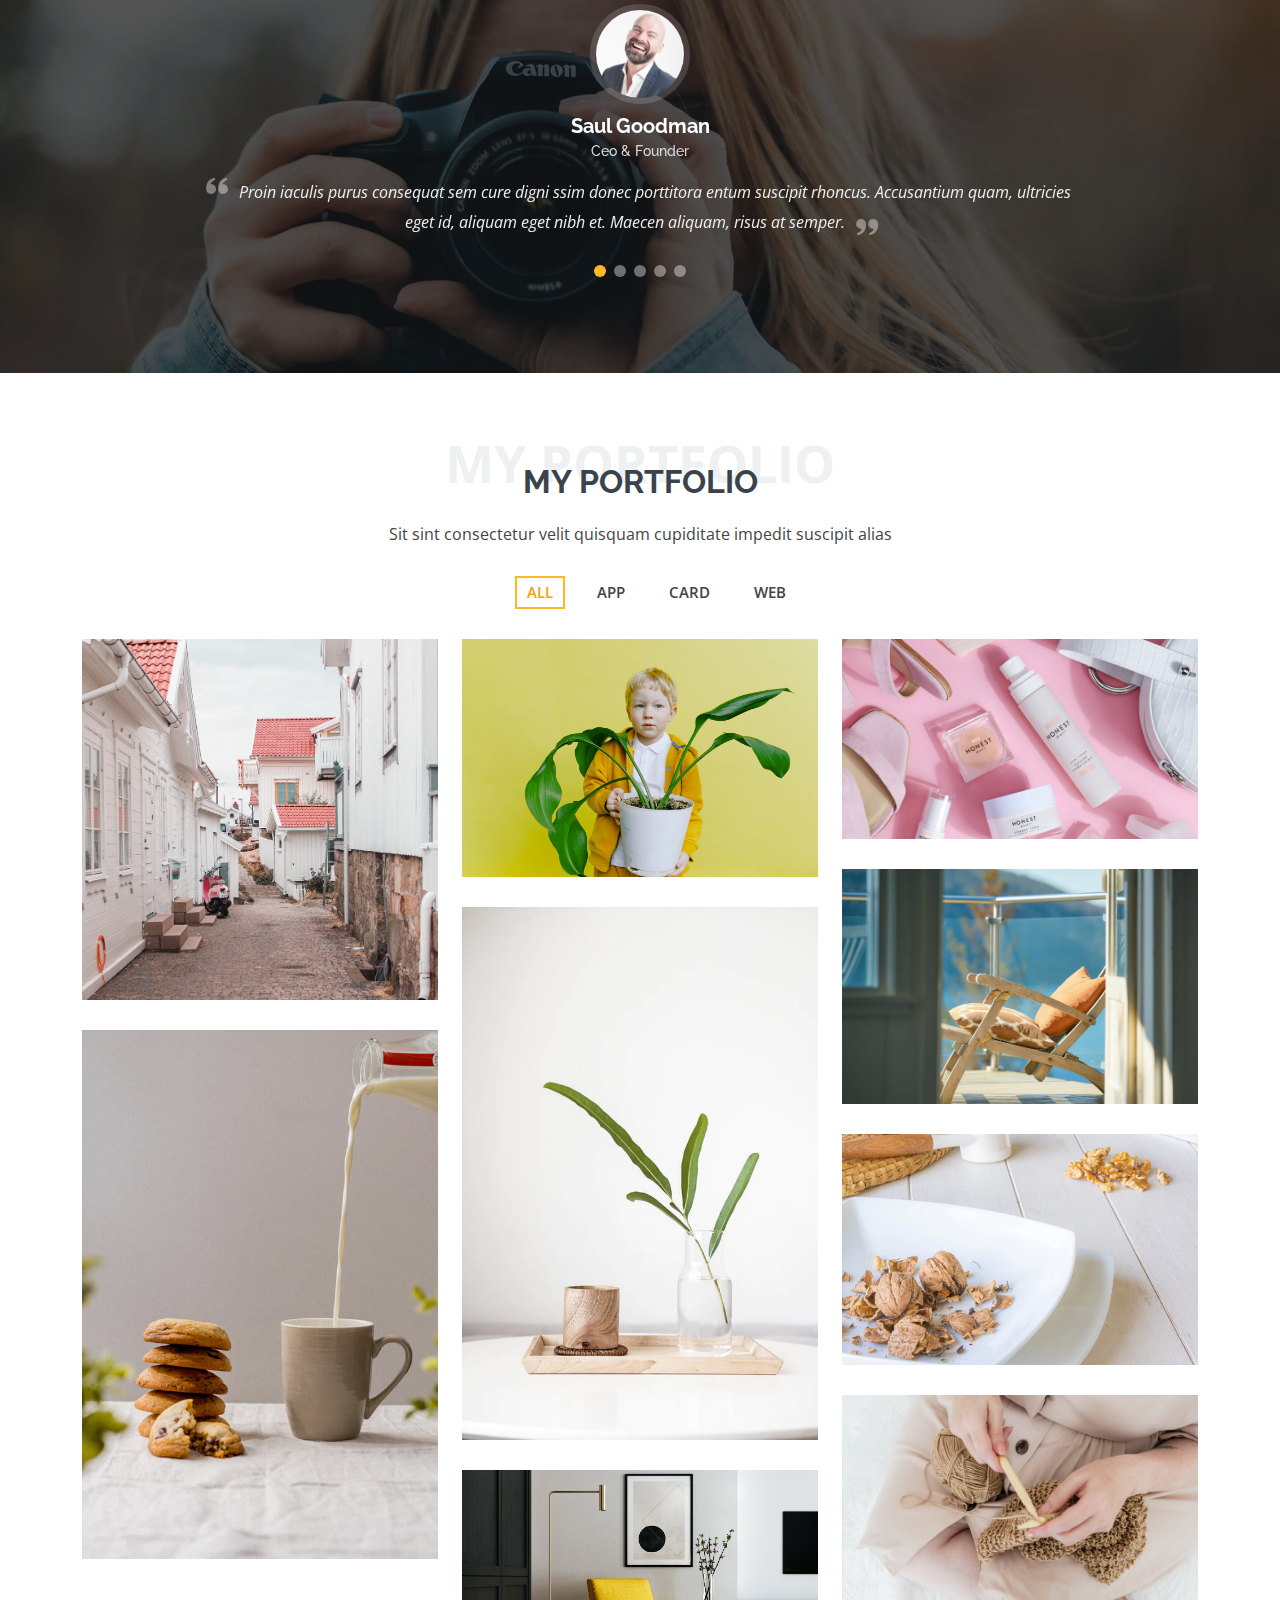
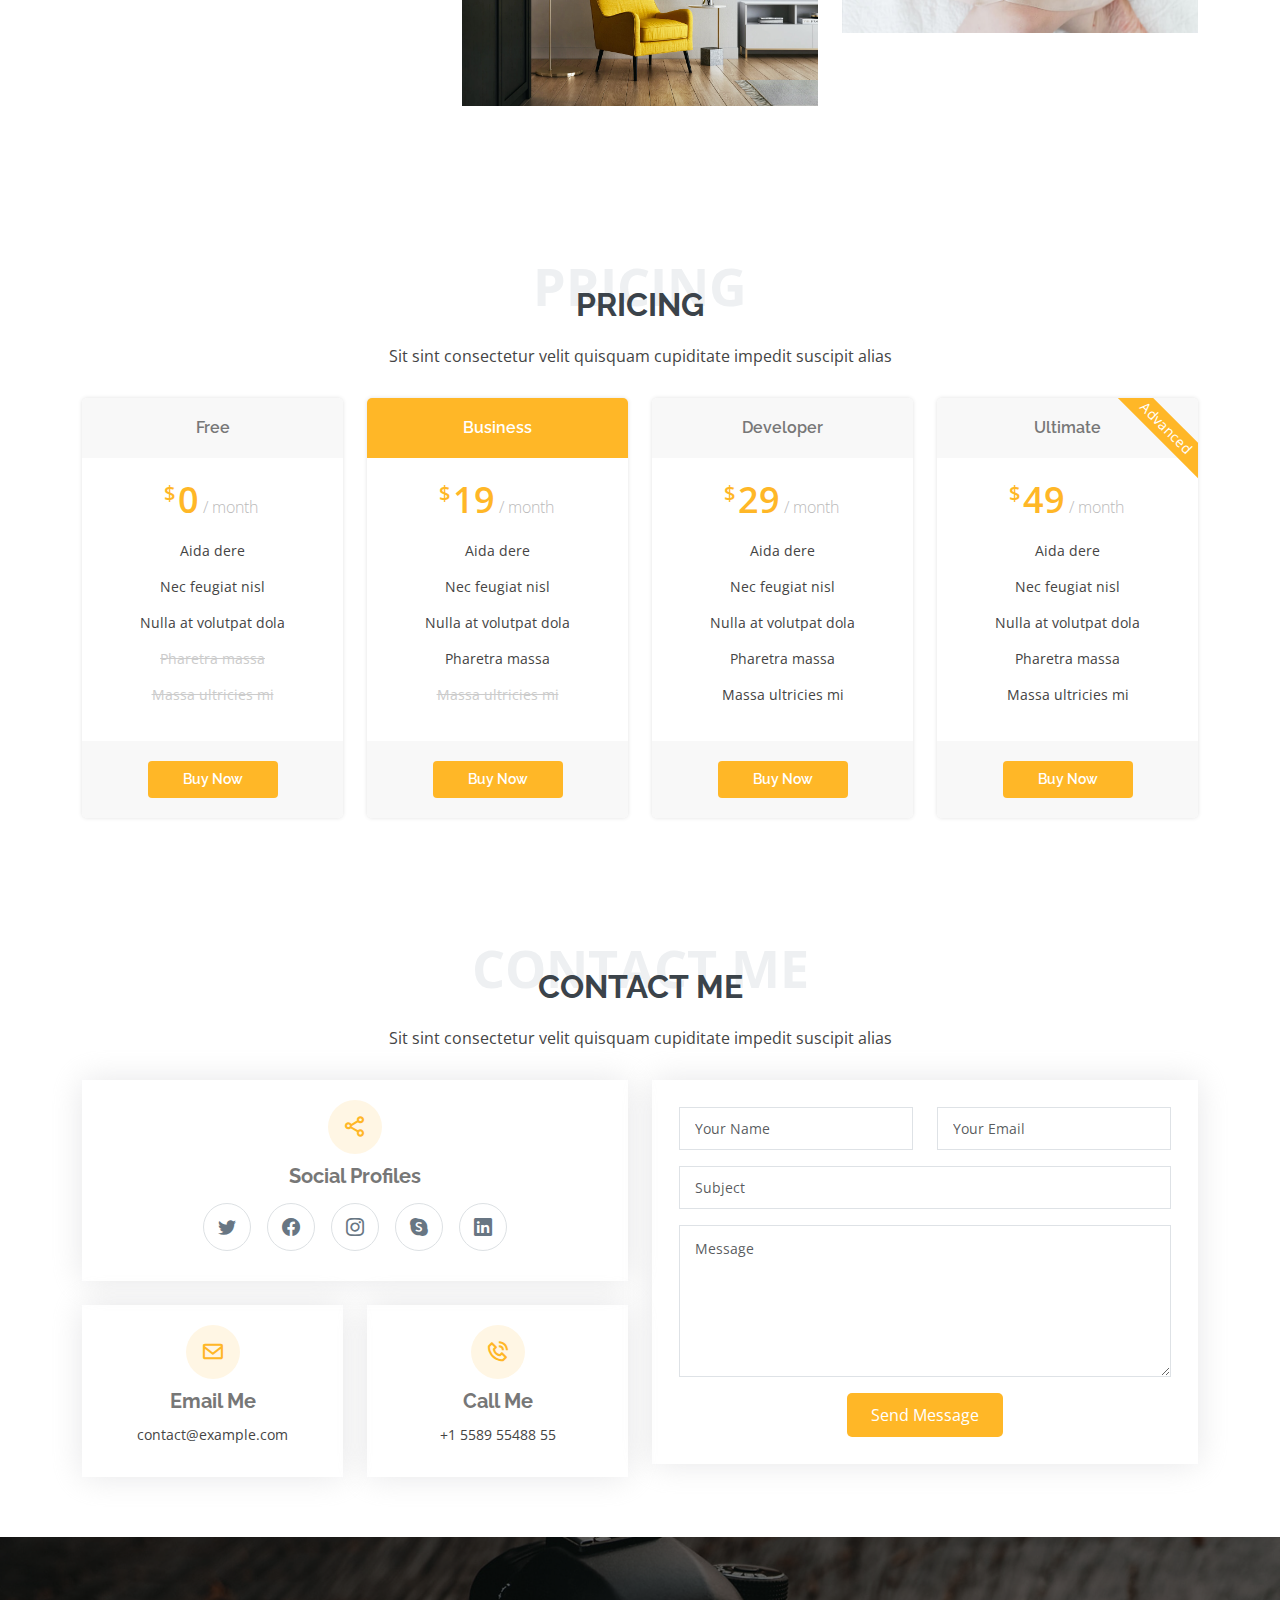
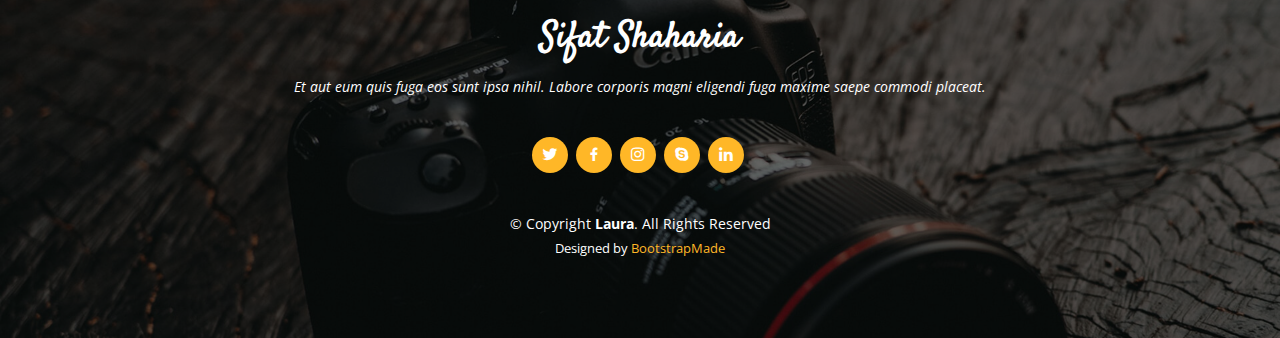
==== commit 63ec4232: "name update" ====
--- a/index.html
+++ b/index.html
@@ -217,12 +217,15 @@
               <p><em>American Internation University - Bangladesh</em></p>
               <!-- <p>Qui deserunt veniam. Et sed aliquam labore tempore sed quisquam iusto autem sit. Ea vero voluptatum qui ut dignissimos deleniti nerada porti sand markend</p> -->
             </div>
+
+            <h3 class="resume-title">Certifications</h3>
             <div class="resume-item">
-              <h4>Bachelor of Fine Arts &amp; Graphic Design</h4>
-              <h5>2010 - 2014</h5>
-              <p><em>Rochester Institute of Technology, Rochester, NY</em></p>
-              
-            </div>
+              <h4>BSc in &amp; Computer Science & Engineering</h4>
+              <h5>2017 - 2021</h5>
+              <p><em>American Internation University - Bangladesh</em></p>
+              <!-- <p>Qui deserunt veniam. Et sed aliquam labore tempore sed quisquam iusto autem sit. Ea vero voluptatum qui ut dignissimos deleniti nerada porti sand markend</p> -->
+            </div>
+            
           </div>
           <div class="col-lg-6">
             <h3 class="resume-title">Professional Experience</h3>
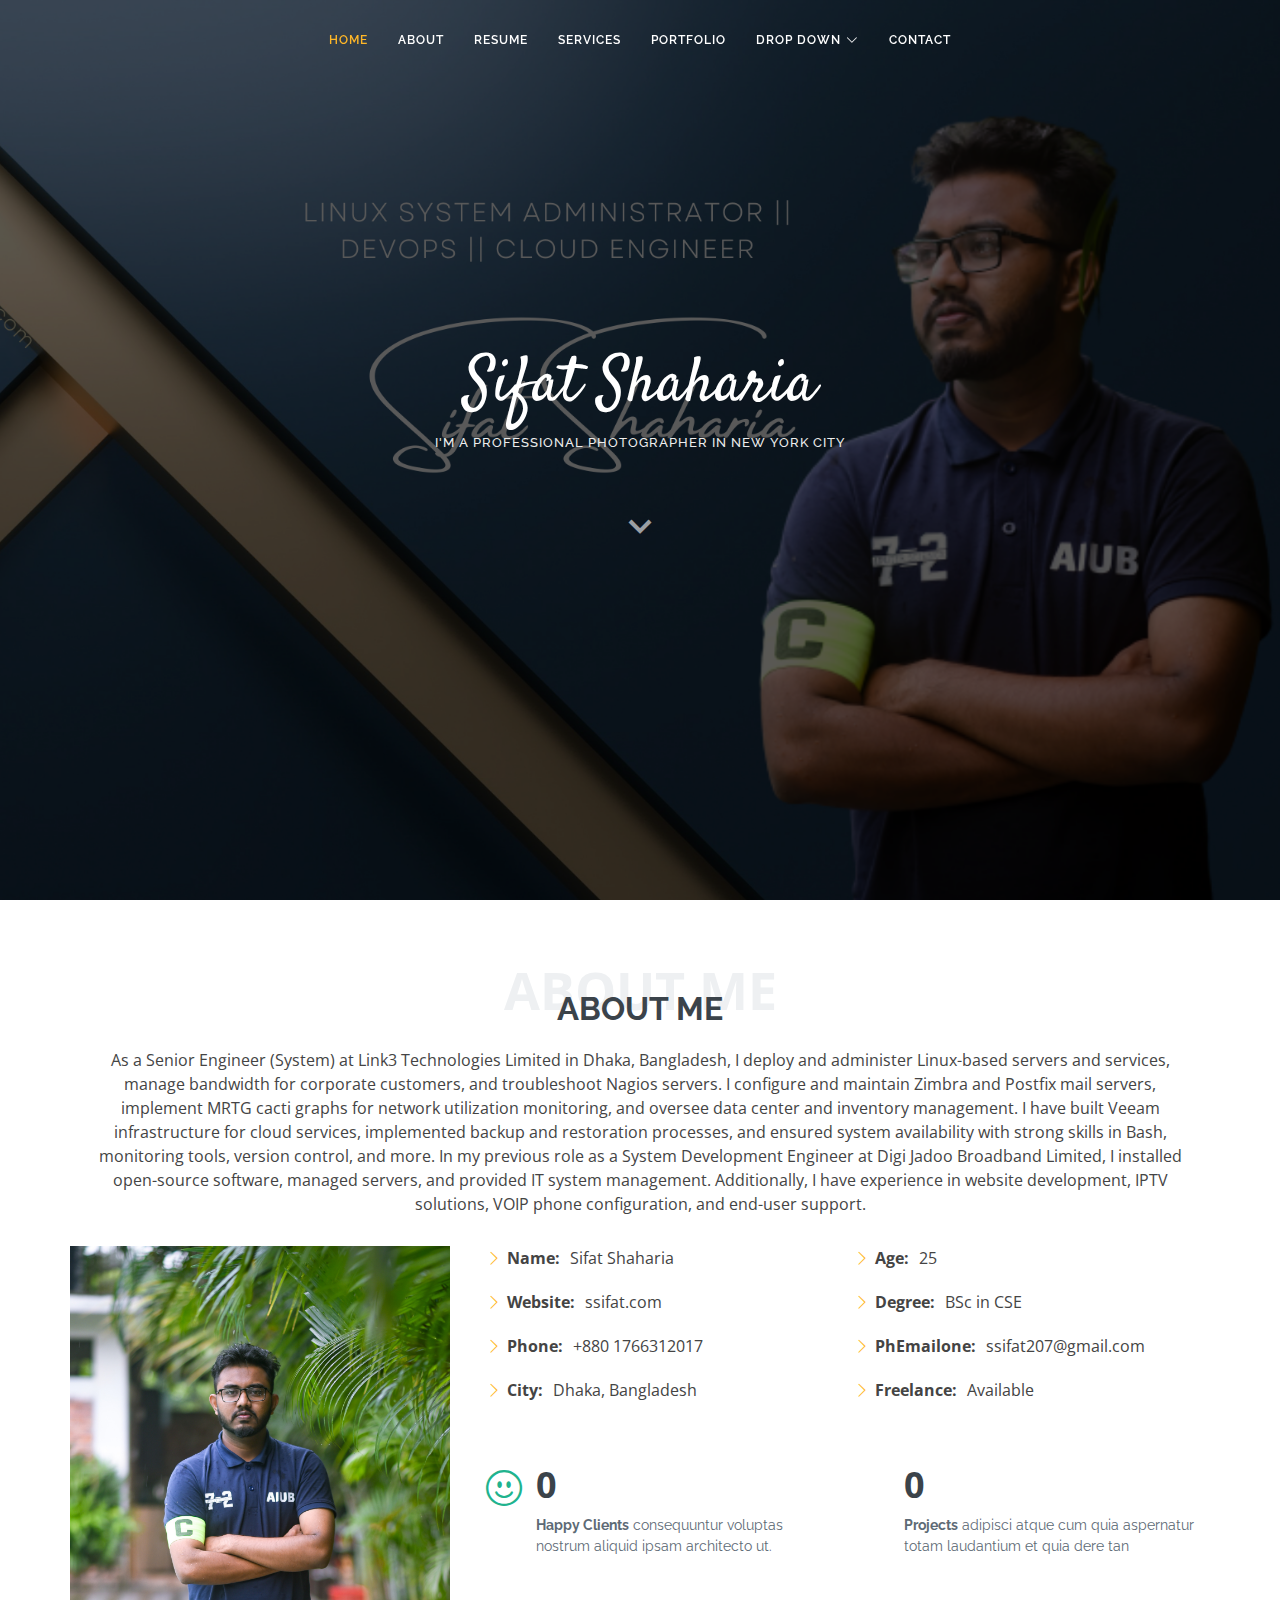
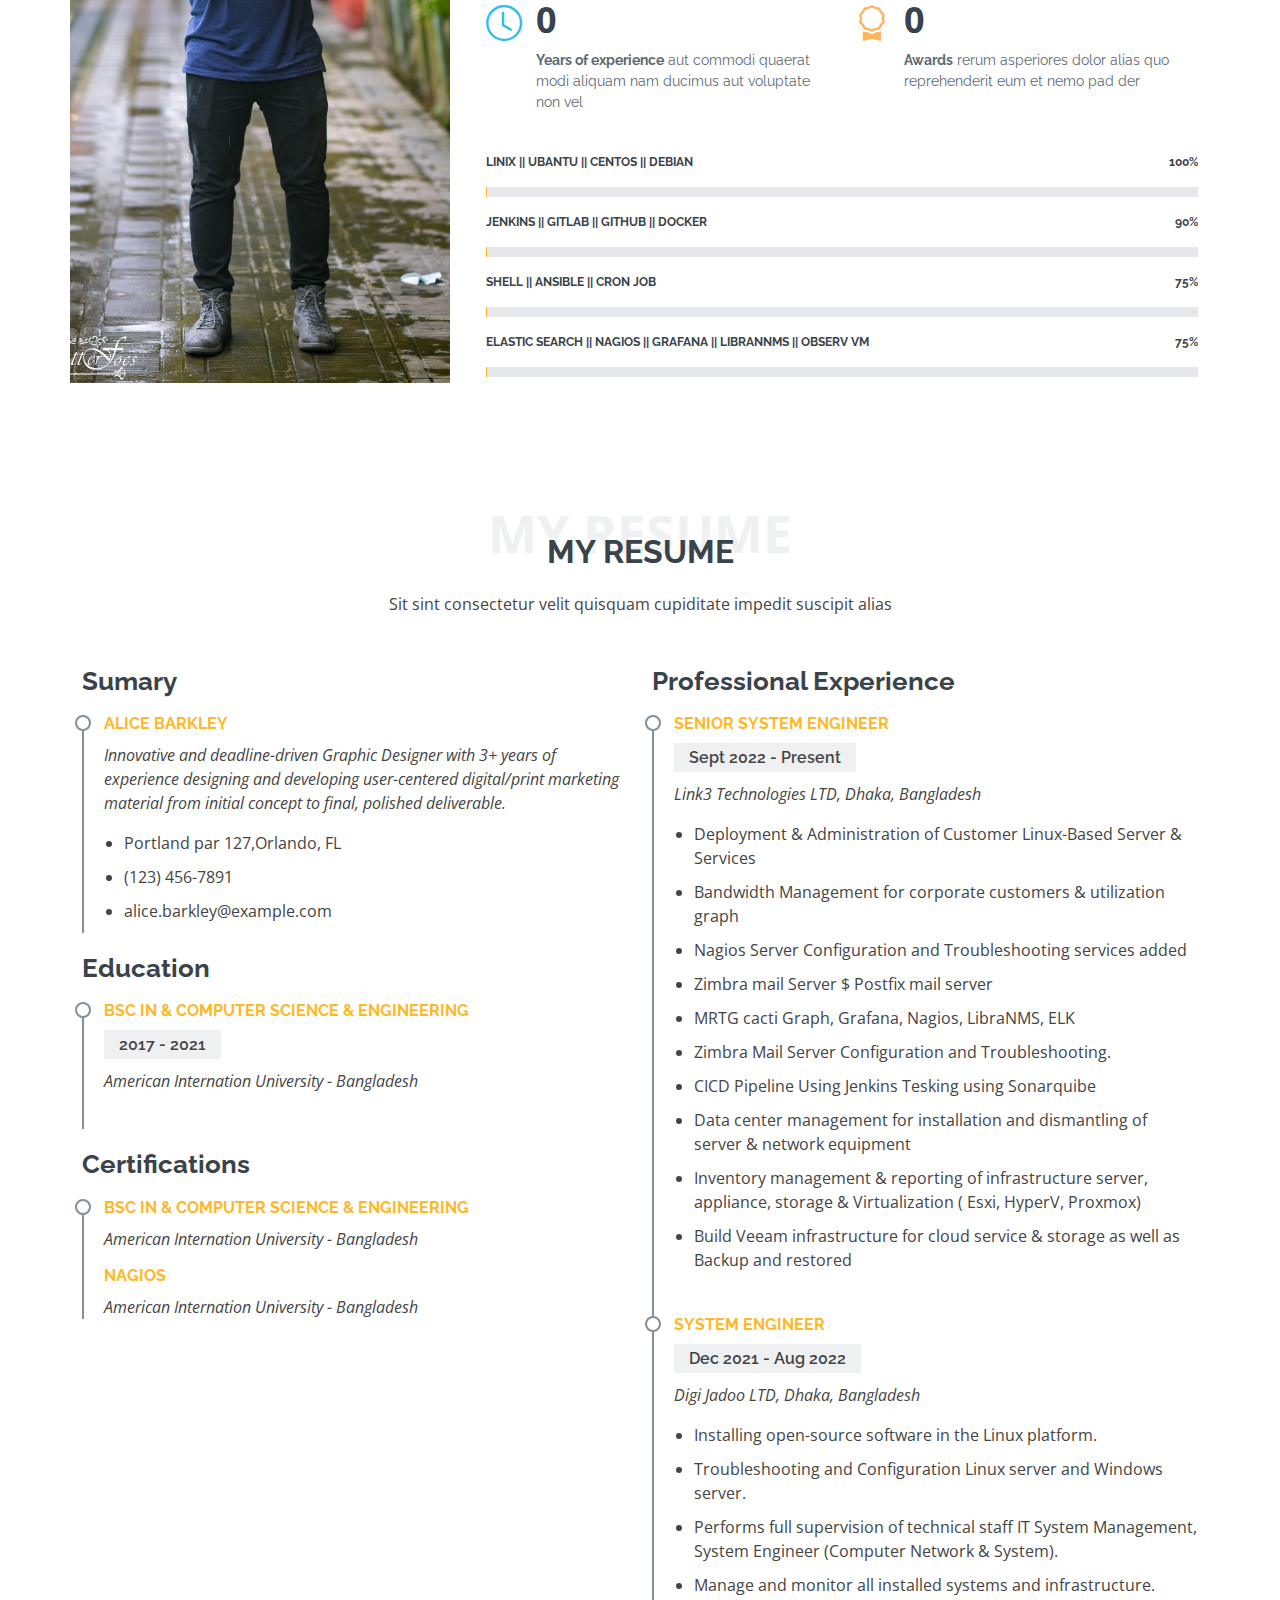
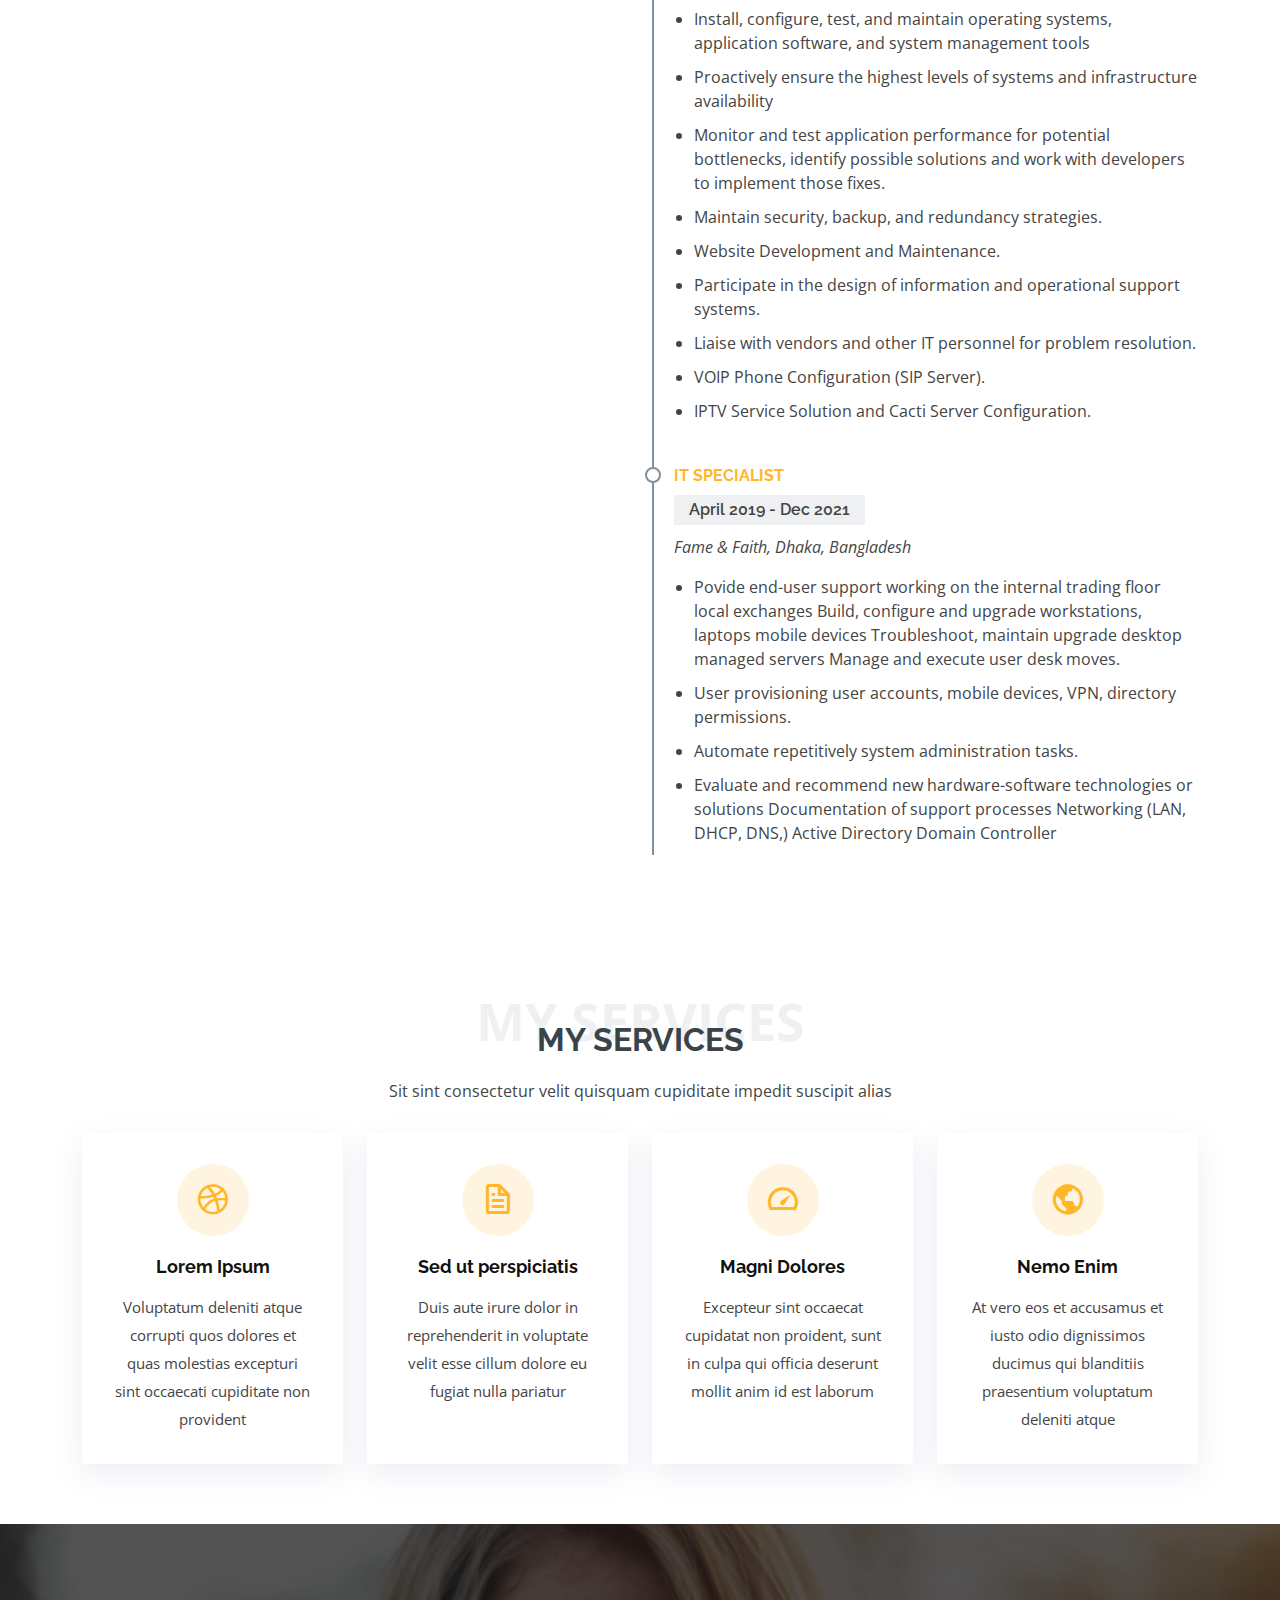
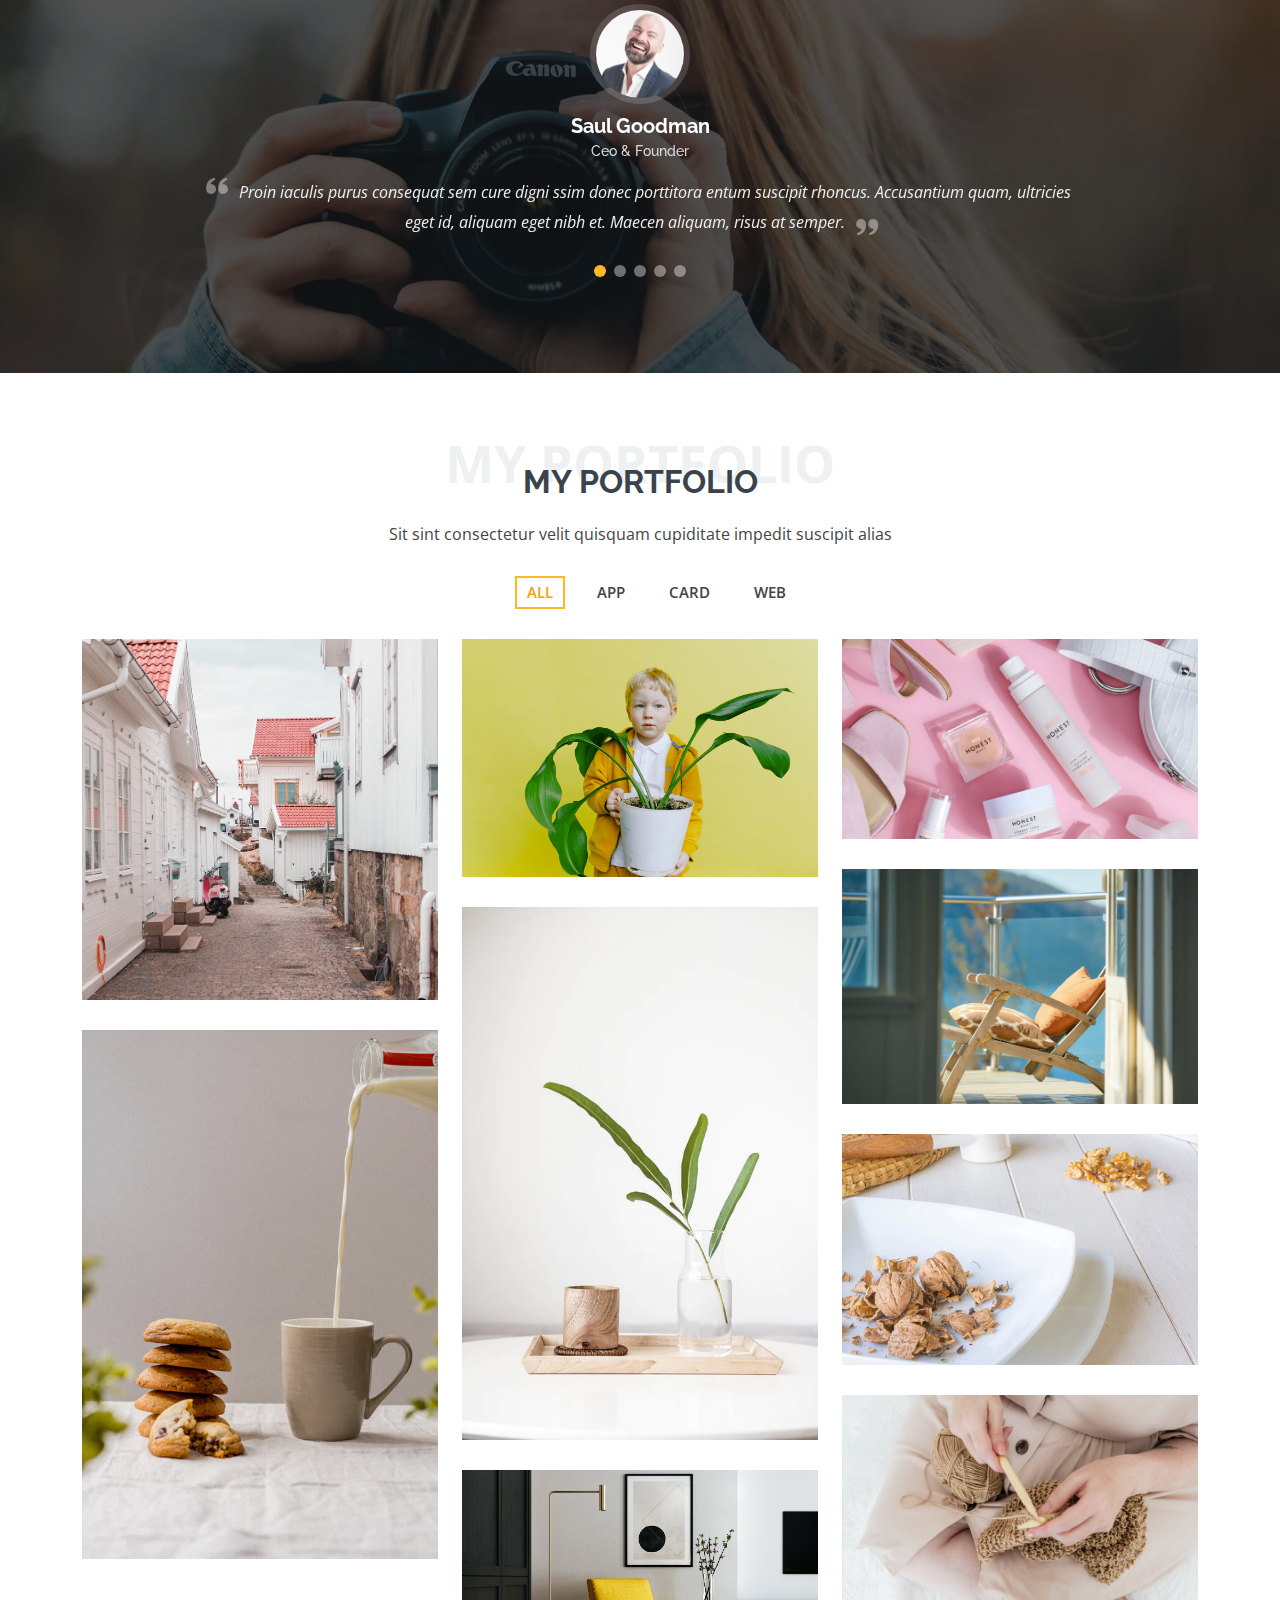
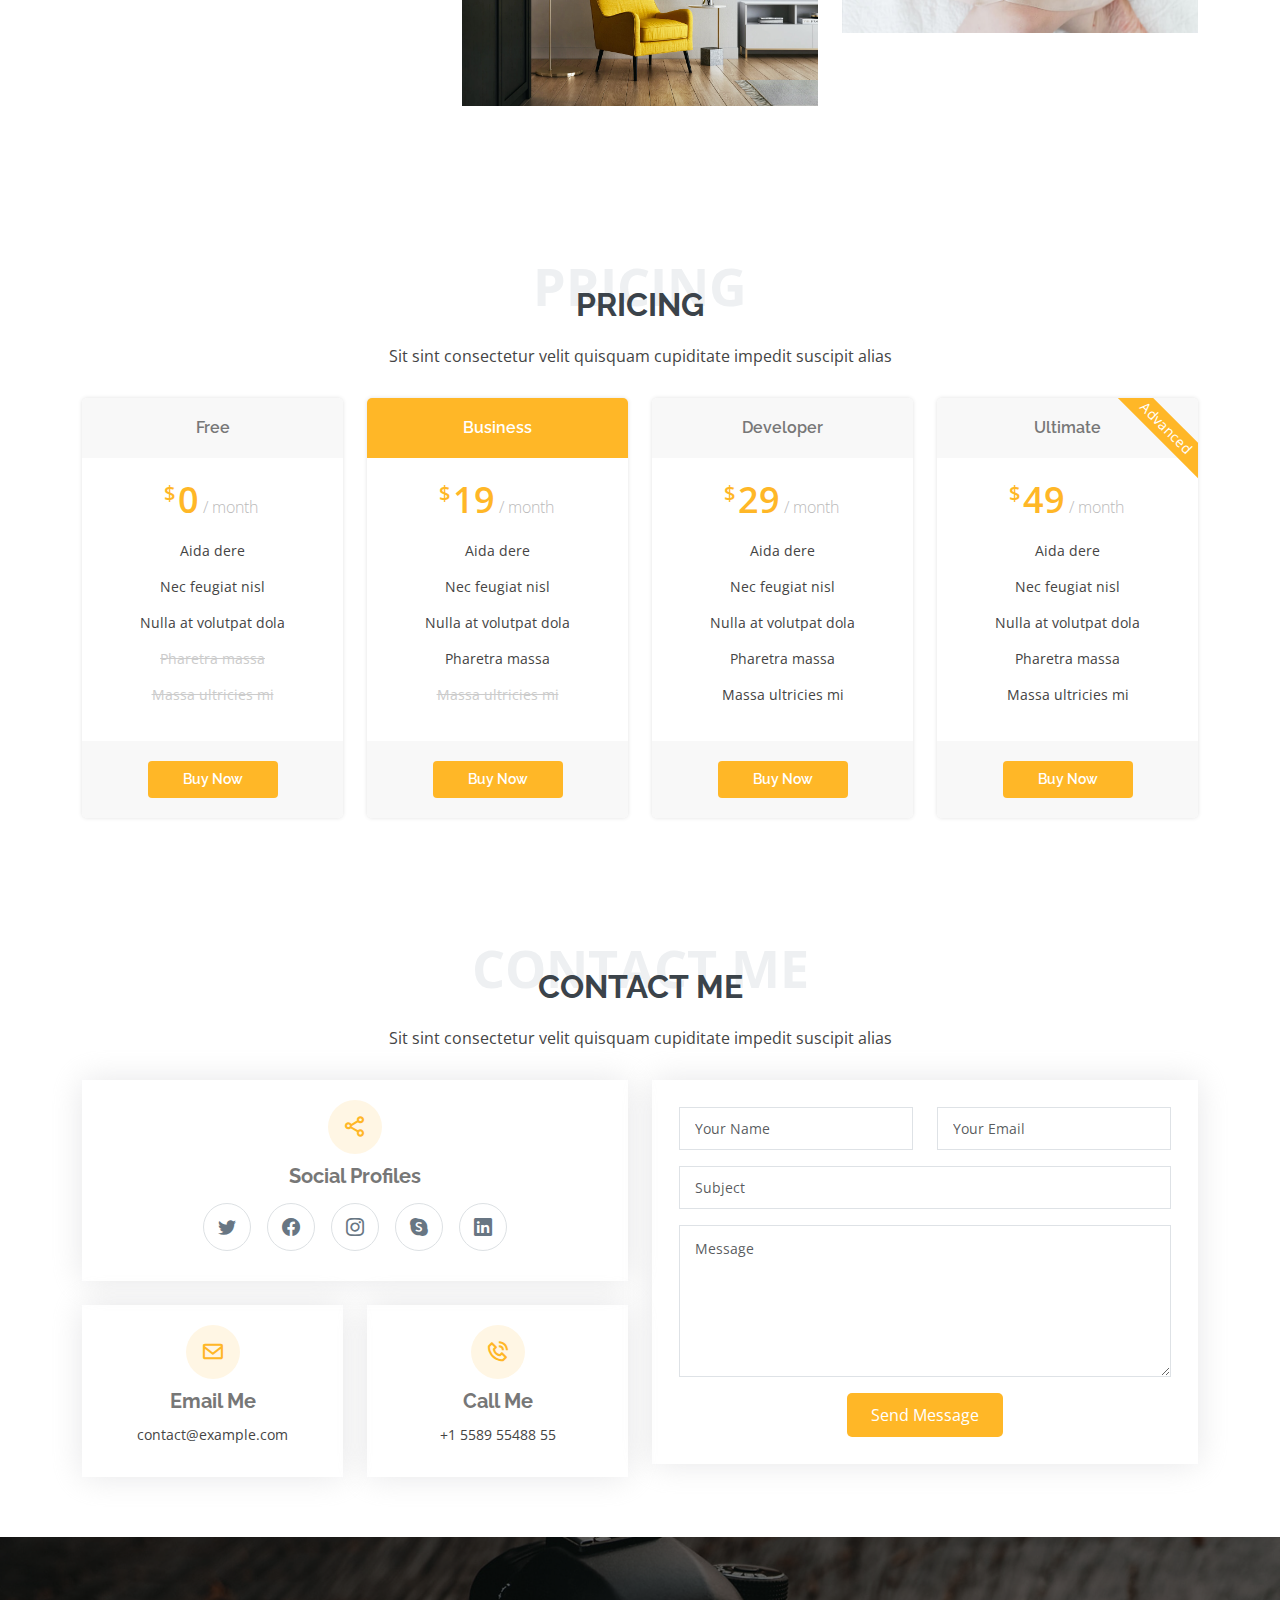
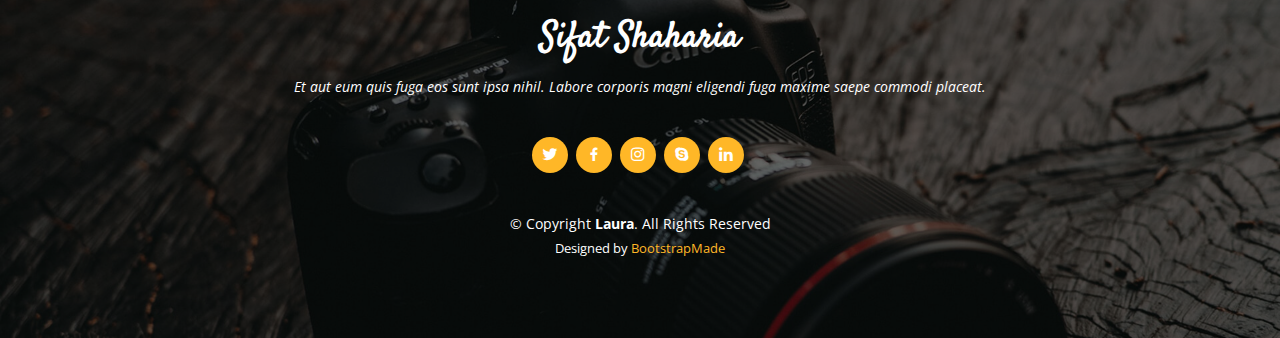
==== commit bc0b3872: "name update" ====
--- a/index.html
+++ b/index.html
@@ -221,8 +221,13 @@
             <h3 class="resume-title">Certifications</h3>
             <div class="resume-item">
               <h4>BSc in &amp; Computer Science & Engineering</h4>
-              <h5>2017 - 2021</h5>
+              <!-- <h5>2017 - 2021</h5> -->
               <p><em>American Internation University - Bangladesh</em></p>
+              
+              <h4>Nagios</h4>
+              <!-- <h5>2017 - 2021</h5> -->
+              <p><em>American Internation University - Bangladesh</em></p>
+              
               <!-- <p>Qui deserunt veniam. Et sed aliquam labore tempore sed quisquam iusto autem sit. Ea vero voluptatum qui ut dignissimos deleniti nerada porti sand markend</p> -->
             </div>
             
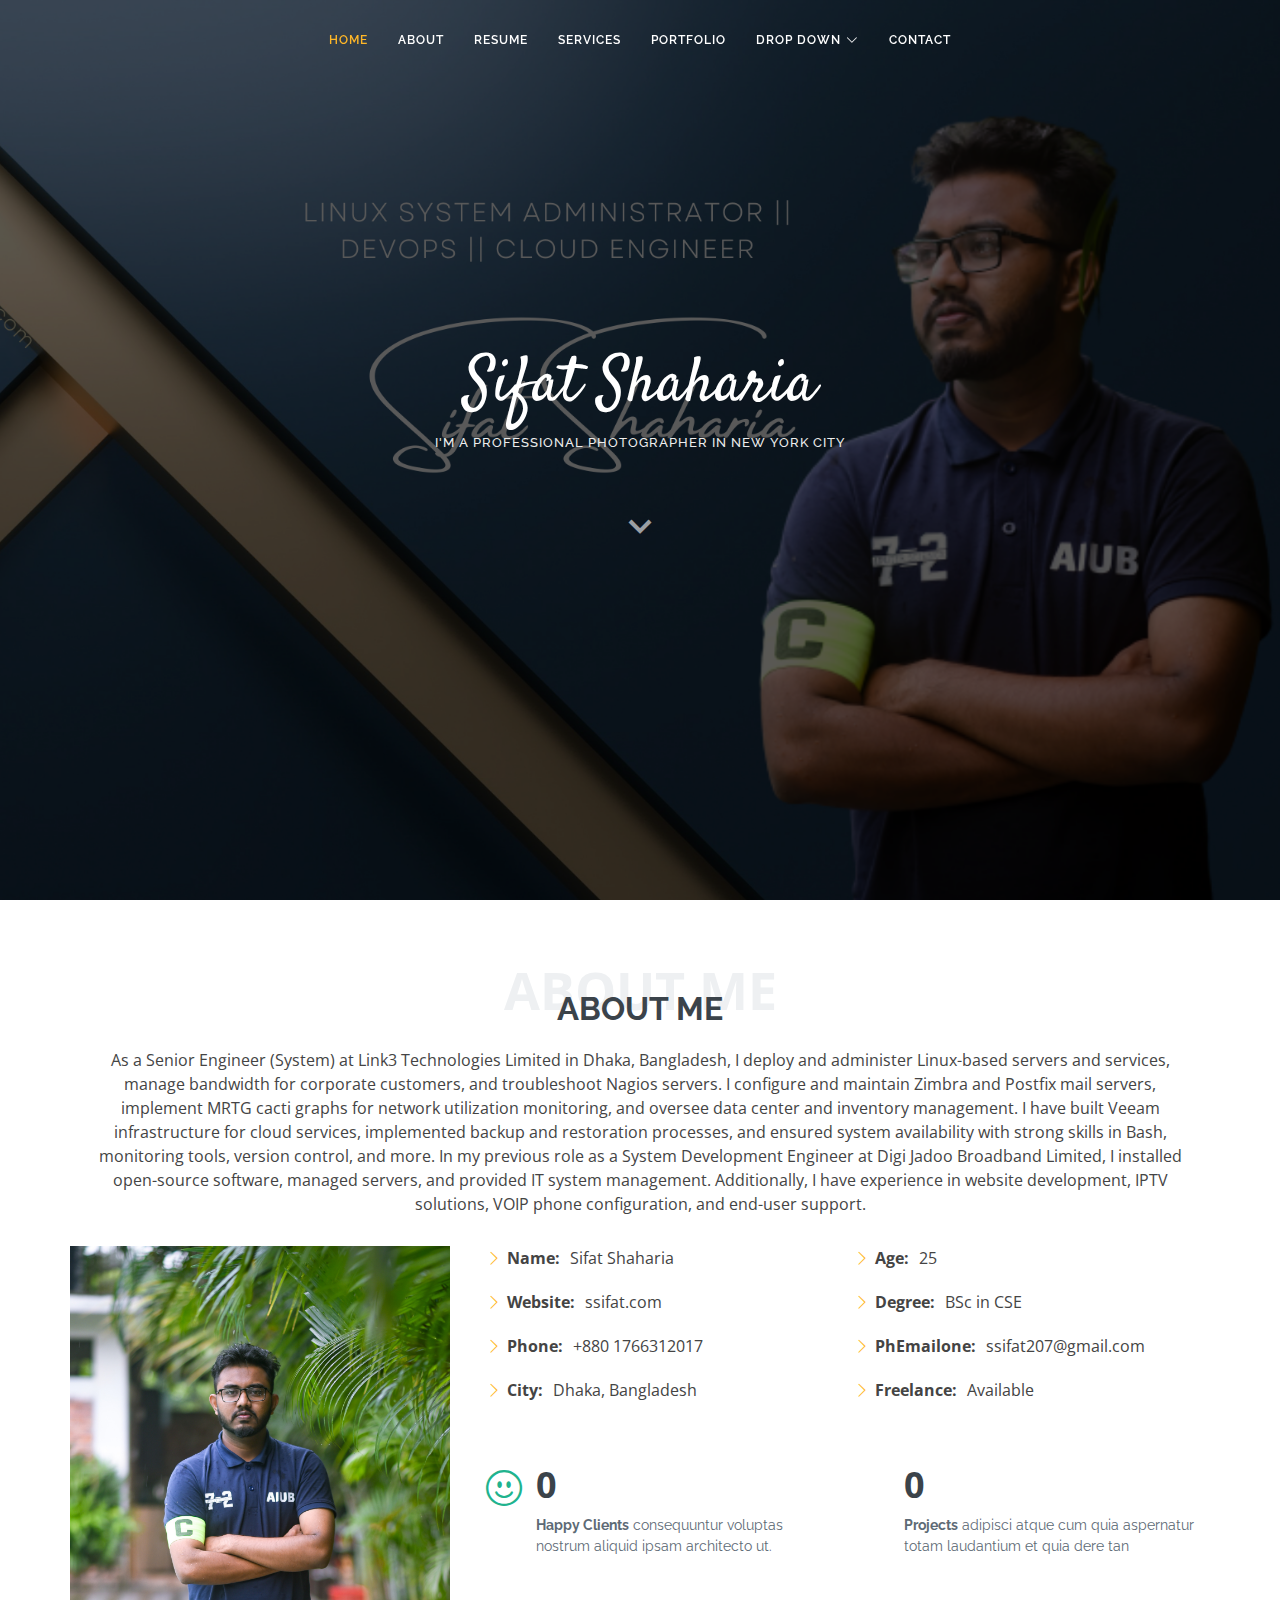
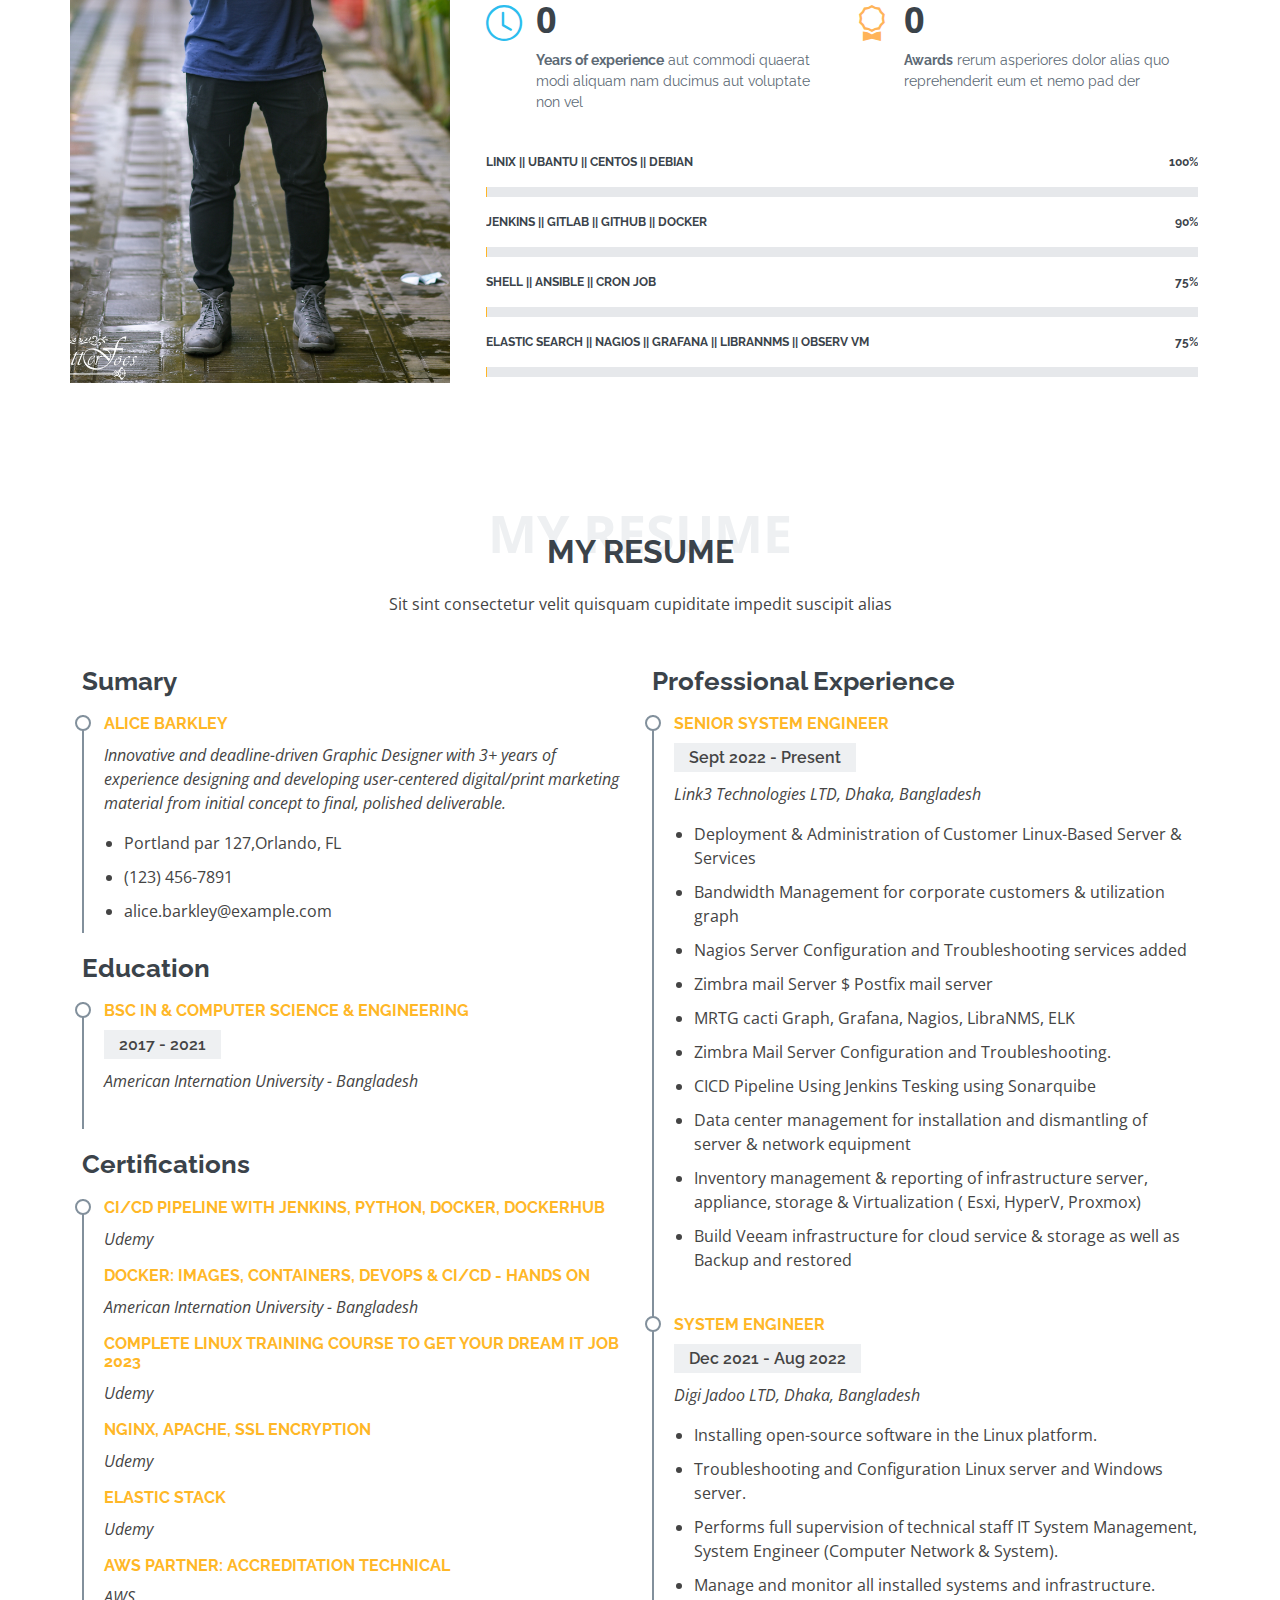
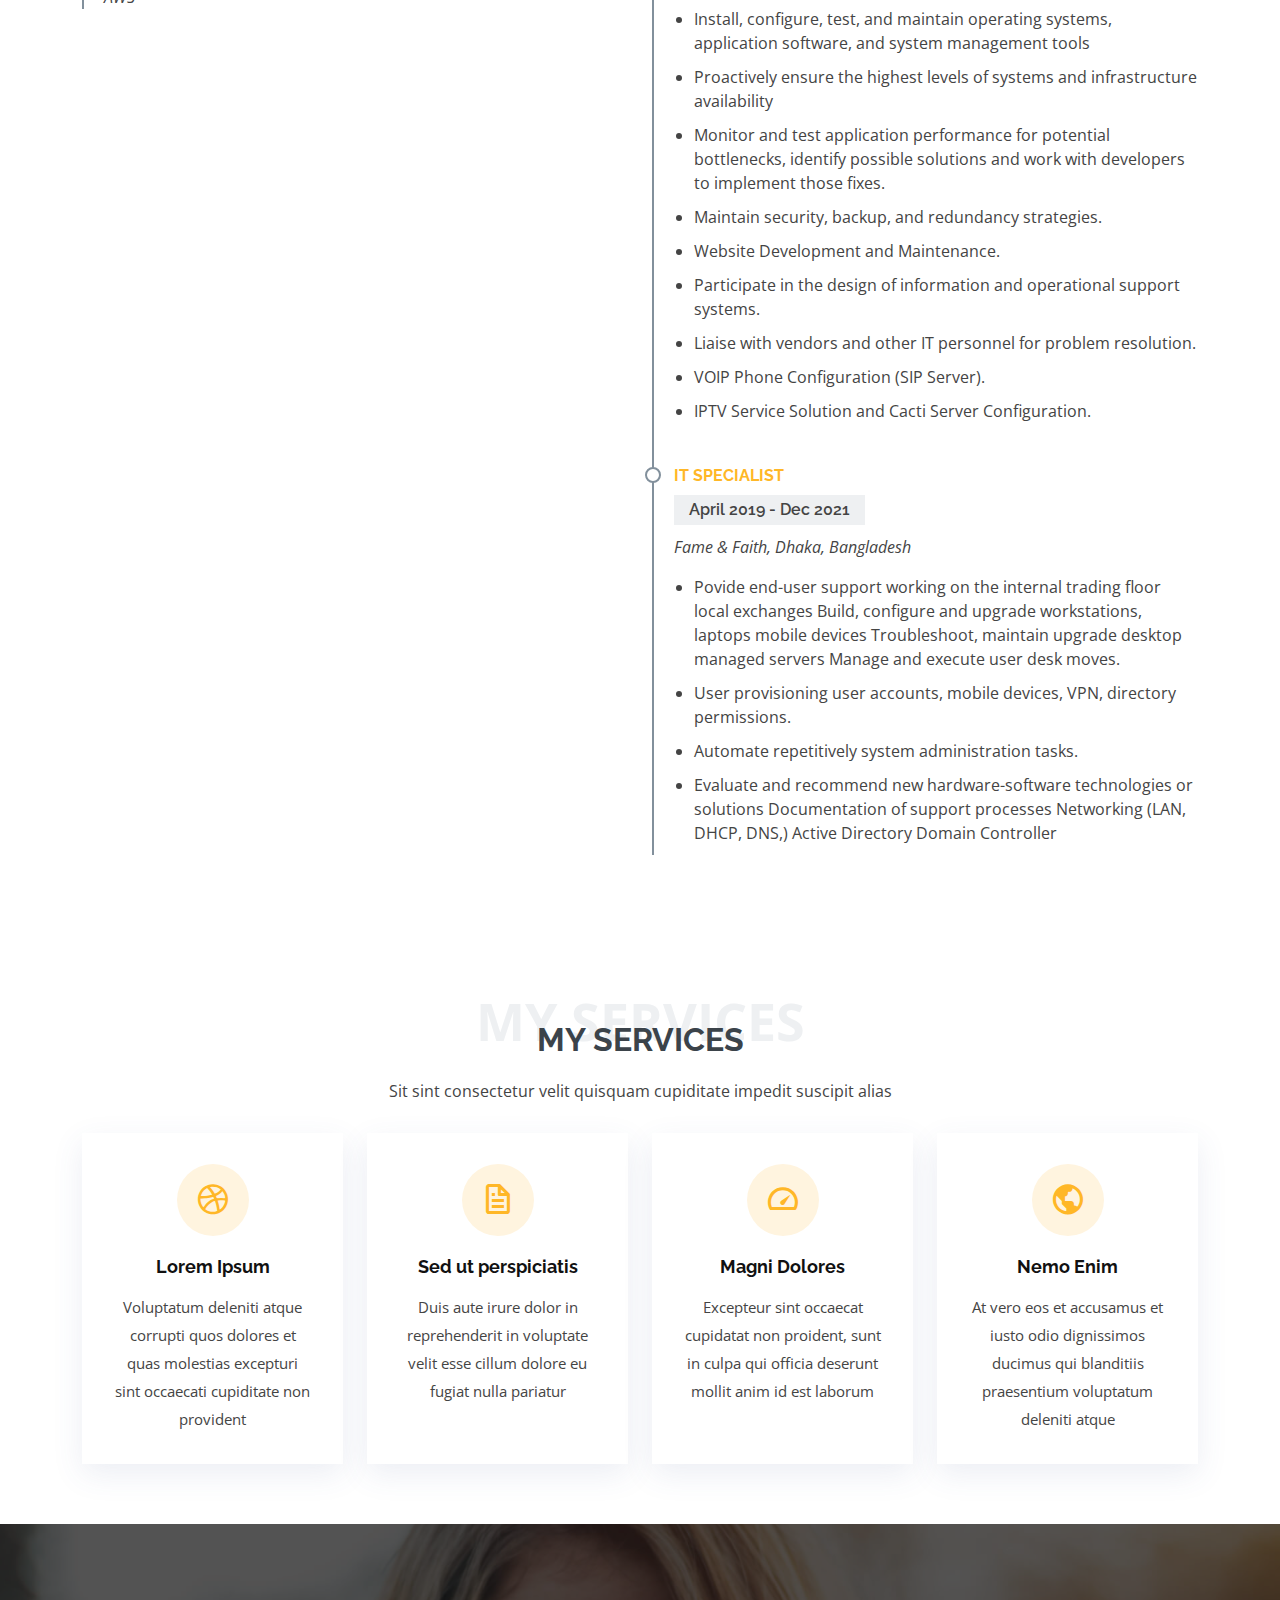
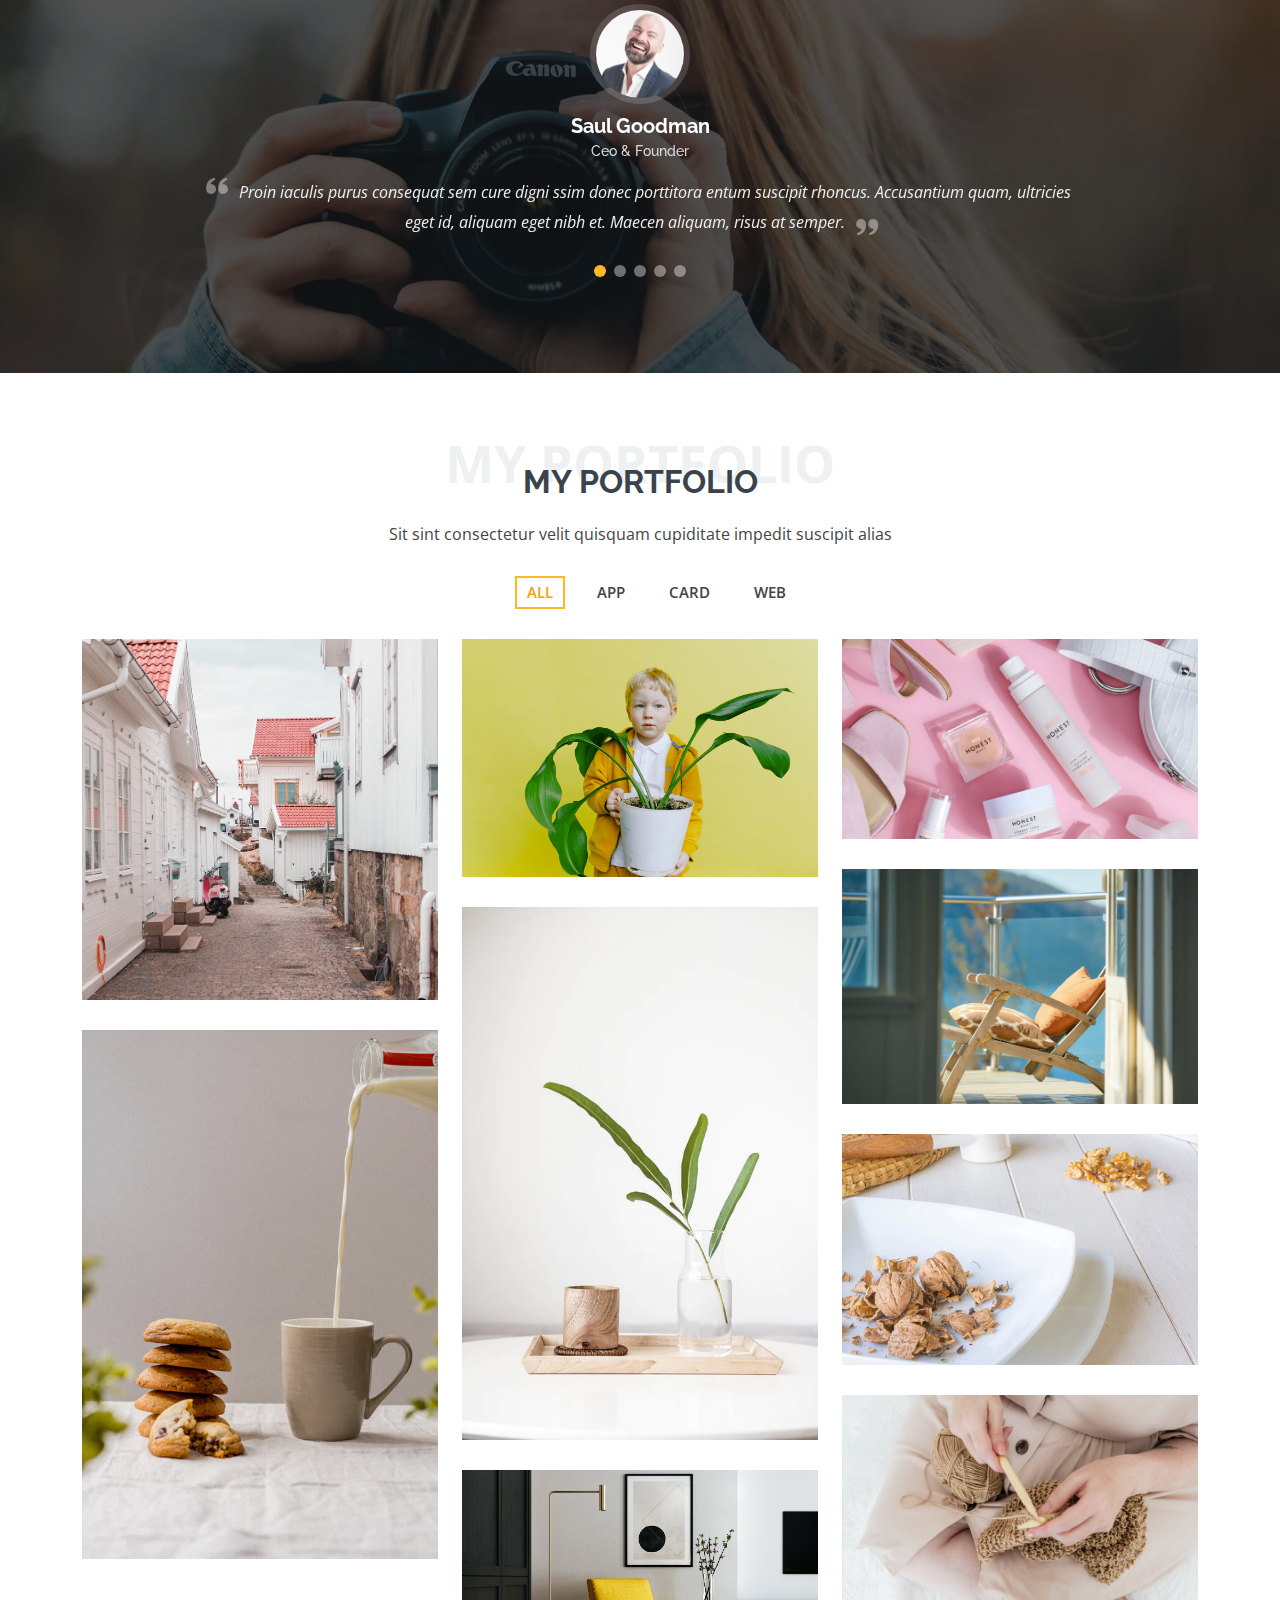
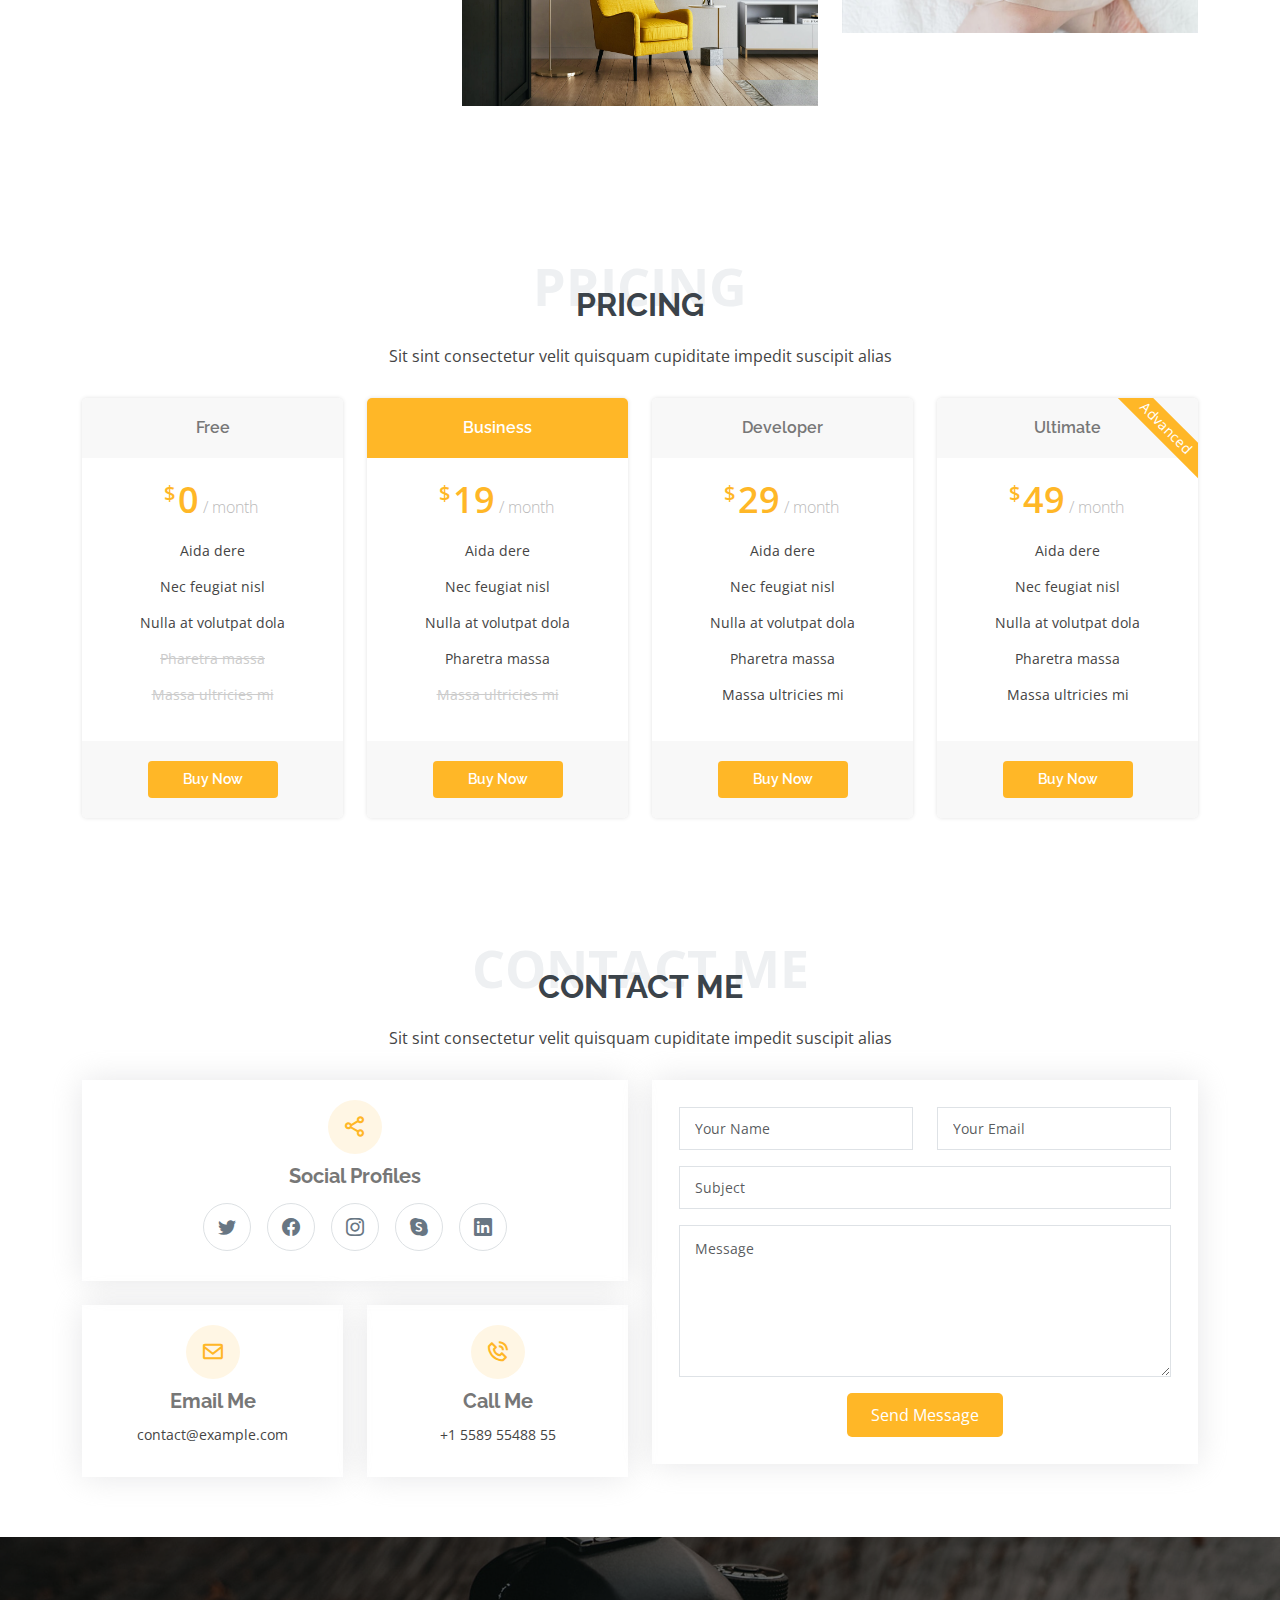
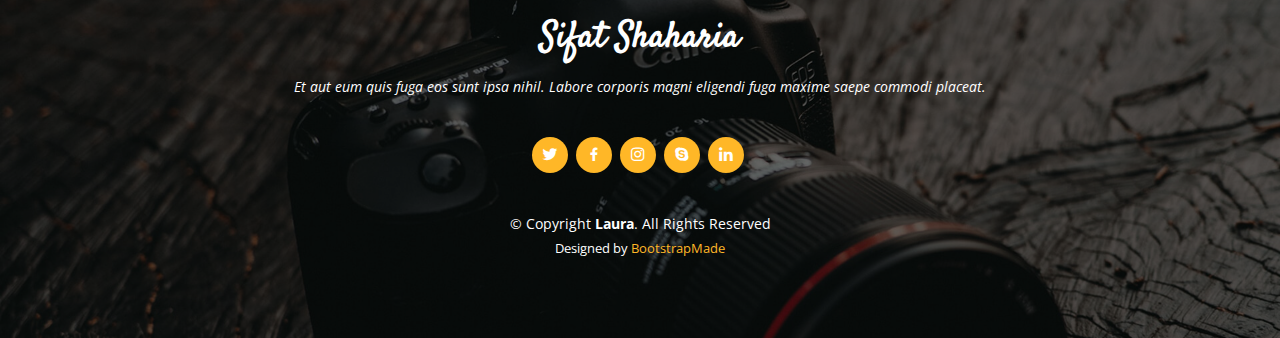
==== commit 065022ef: "certificate update" ====
--- a/index.html
+++ b/index.html
@@ -220,13 +220,29 @@
 
             <h3 class="resume-title">Certifications</h3>
             <div class="resume-item">
-              <h4>BSc in &amp; Computer Science & Engineering</h4>
+              <h4>CI/CD Pipeline With Jenkins, Python, Docker, DockerHub</h4>
+              <!-- <h5>2017 - 2021</h5> -->
+              <p><em>Udemy</em></p>
+
+              <h4>Docker: Images, Containers, DevOps & CI/CD - Hands On</h4>
               <!-- <h5>2017 - 2021</h5> -->
               <p><em>American Internation University - Bangladesh</em></p>
               
-              <h4>Nagios</h4>
+              <h4>Complete Linux Training Course to Get Your Dream IT Job 2023</h4>
               <!-- <h5>2017 - 2021</h5> -->
-              <p><em>American Internation University - Bangladesh</em></p>
+              <p><em>Udemy</em></p>
+
+              <h4>NGINX, Apache, SSL Encryption</h4>
+              <!-- <h5>2017 - 2021</h5> -->
+              <p><em>Udemy</em></p>
+
+              <h4>Elastic Stack</h4>
+              <!-- <h5>2017 - 2021</h5> -->
+              <p><em>Udemy</em></p>
+
+              <h4>AWS Partner: Accreditation Technical</h4>
+              <!-- <h5>2017 - 2021</h5> -->
+              <p><em>AWS</em></p>
               
               <!-- <p>Qui deserunt veniam. Et sed aliquam labore tempore sed quisquam iusto autem sit. Ea vero voluptatum qui ut dignissimos deleniti nerada porti sand markend</p> -->
             </div>
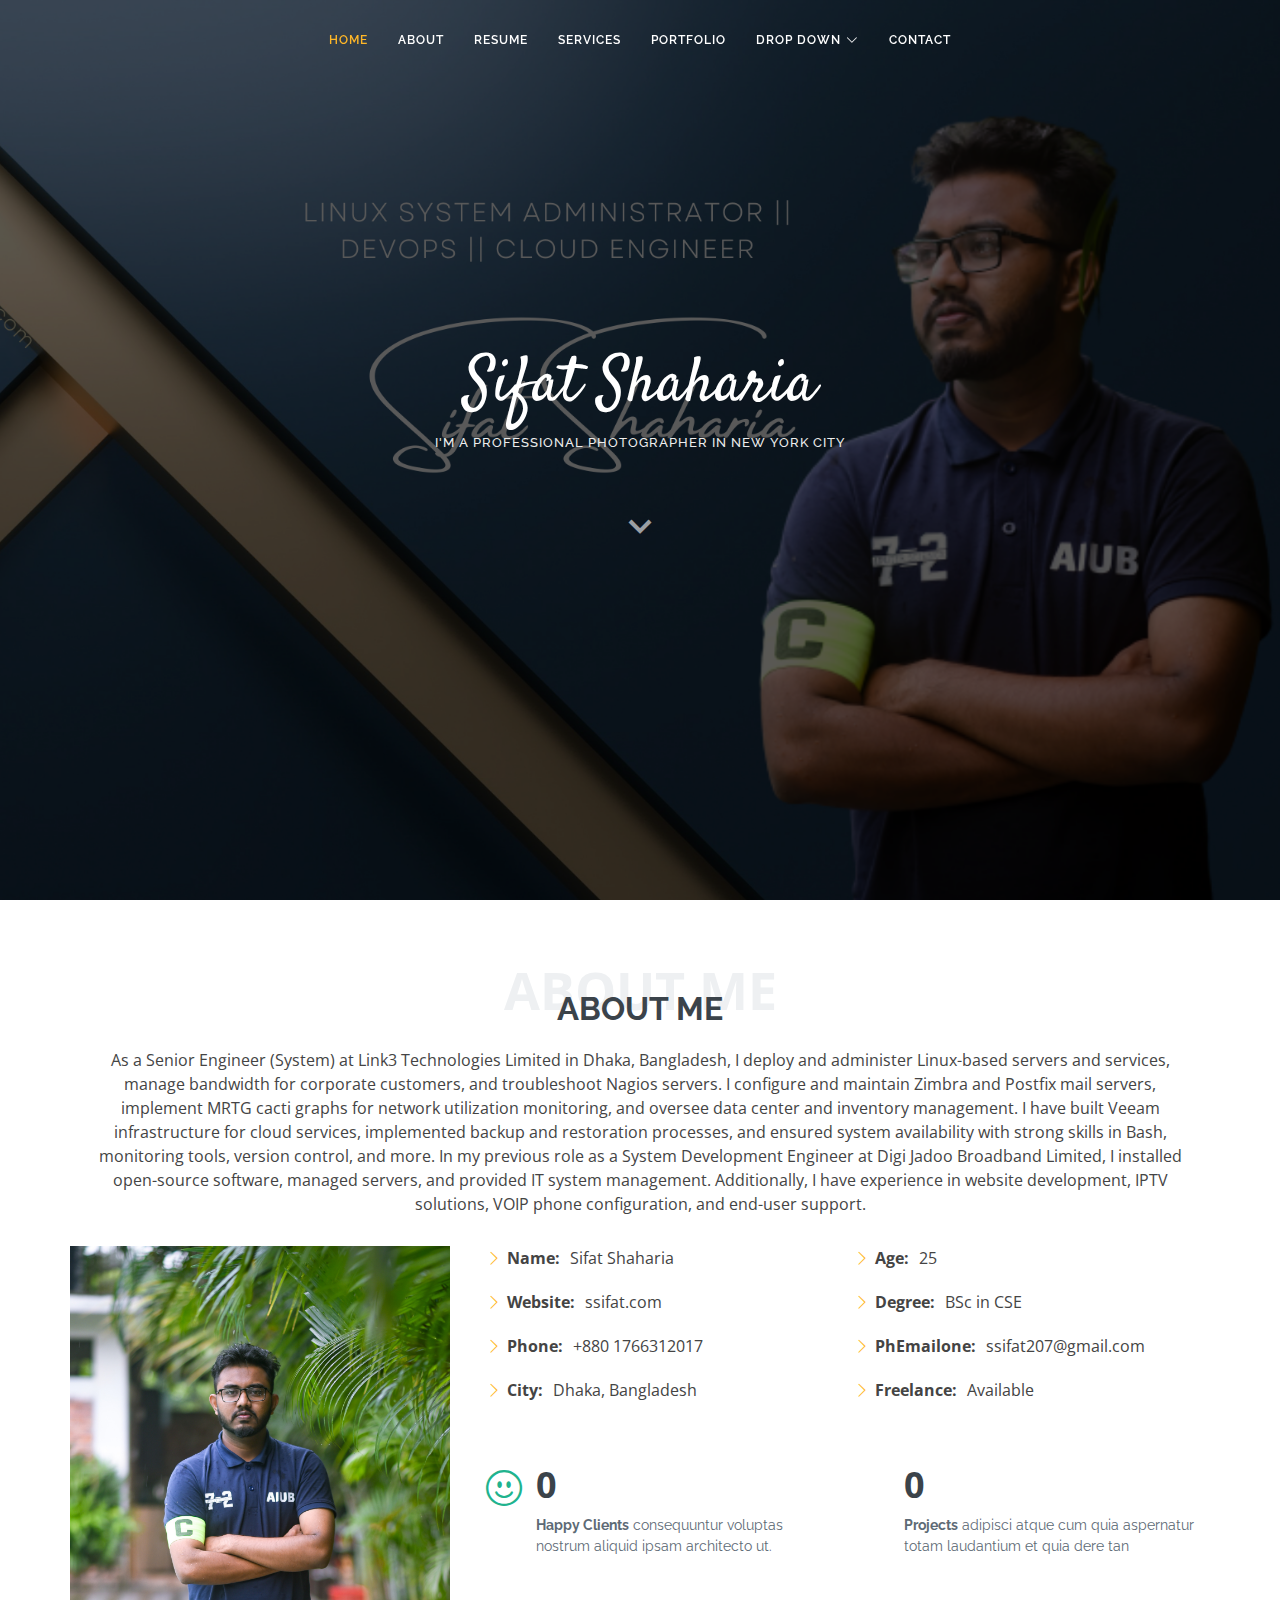
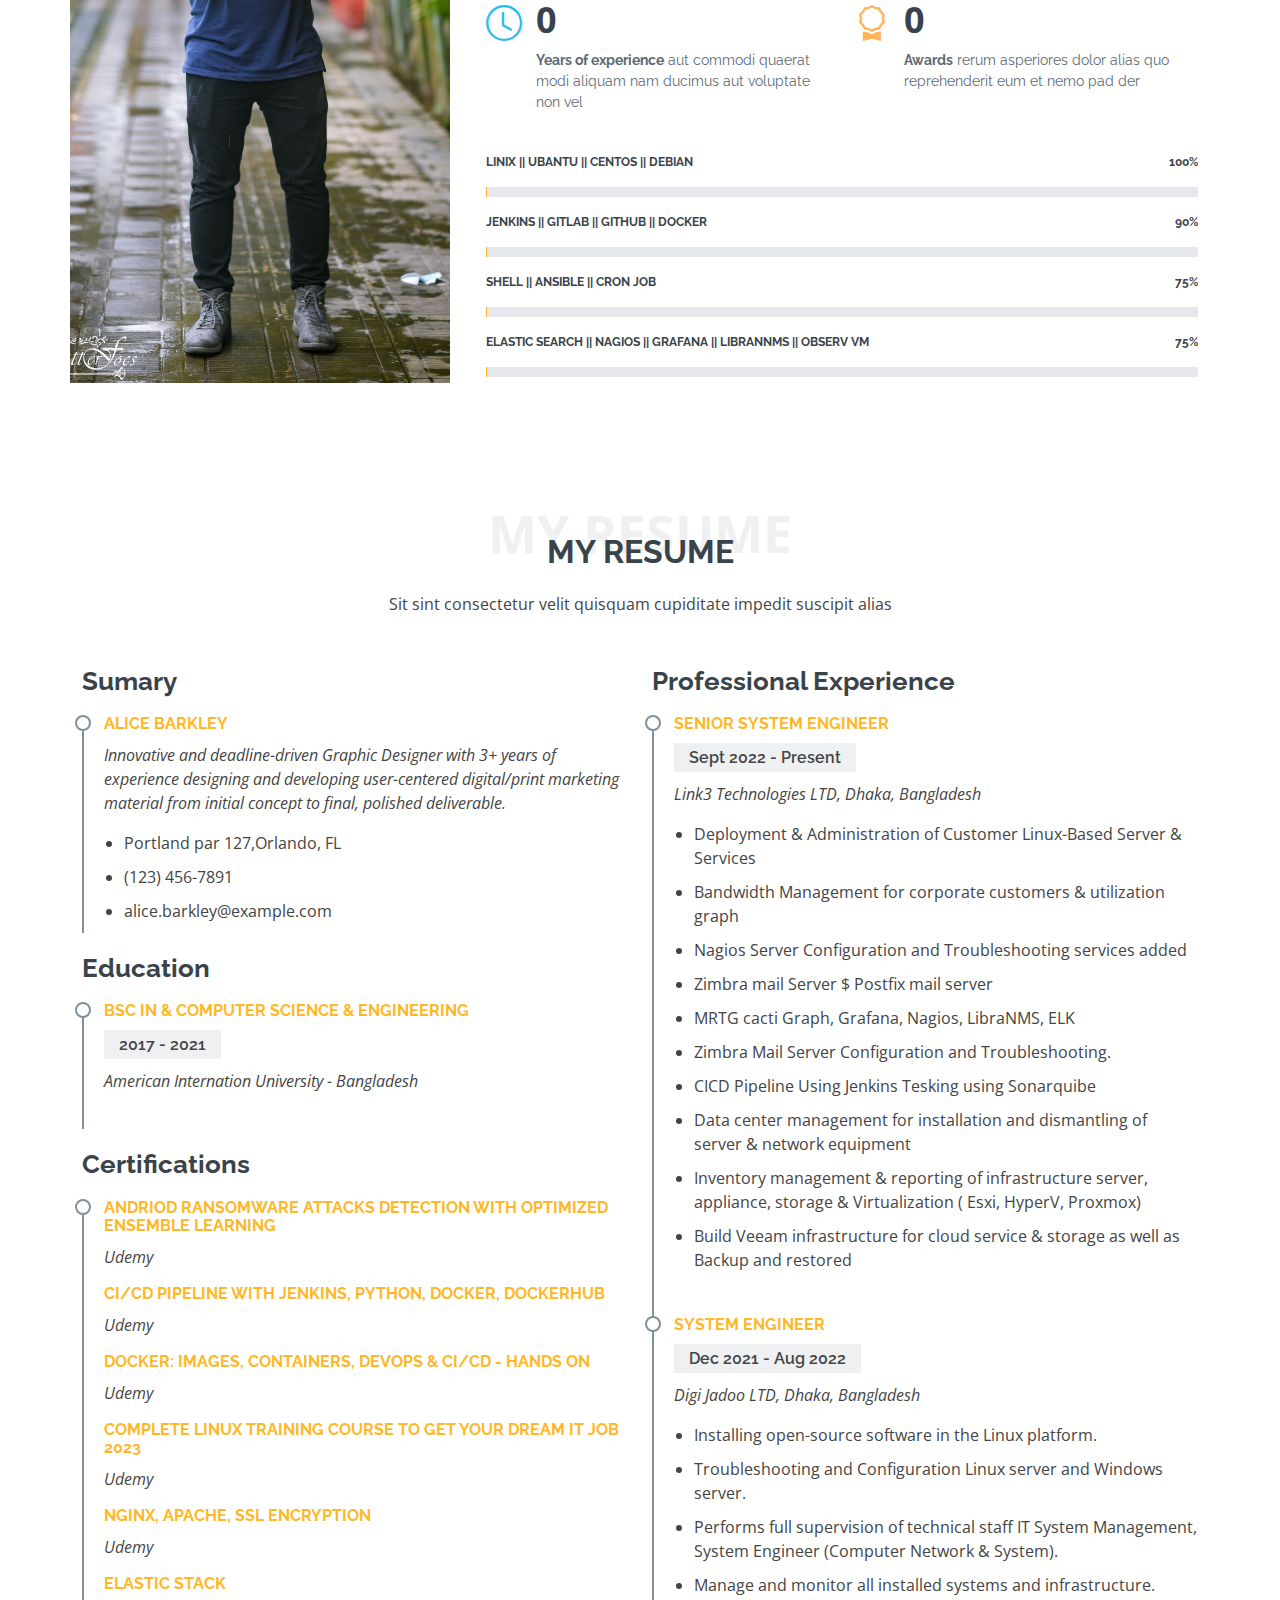
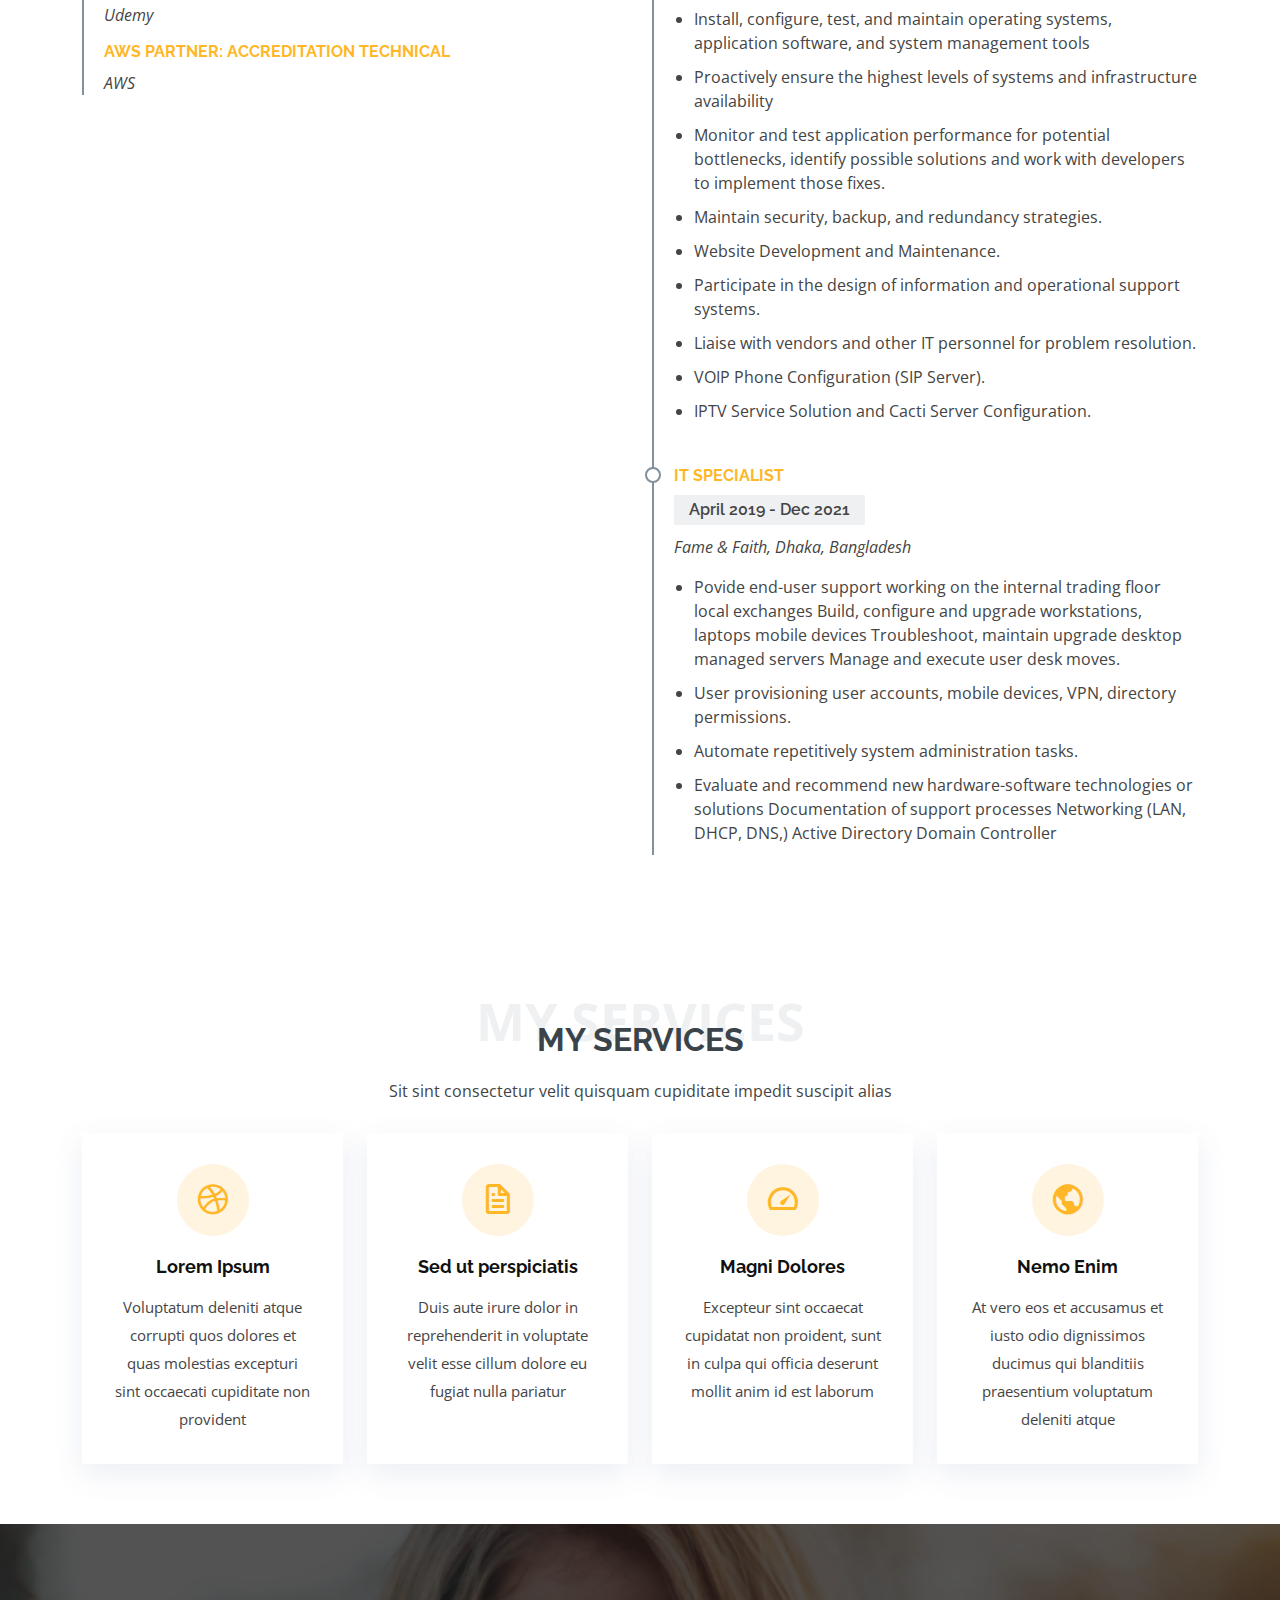
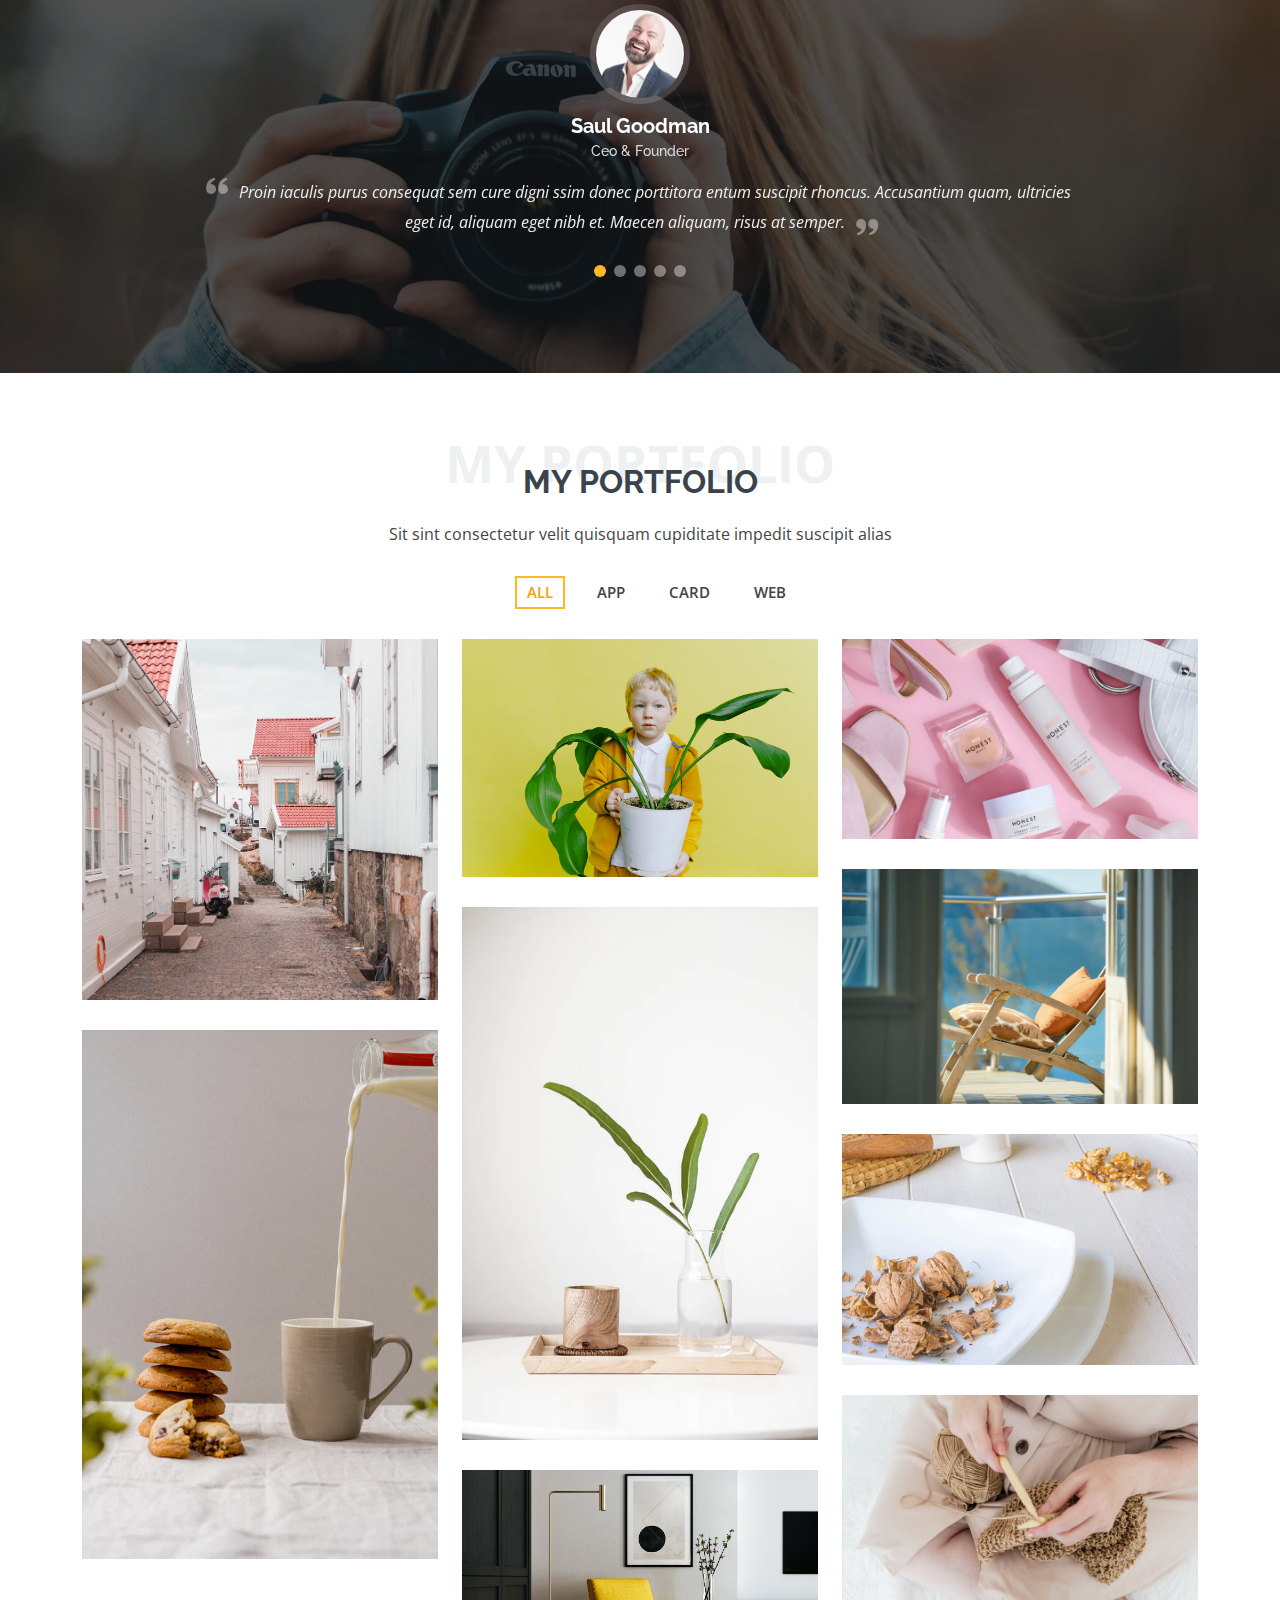
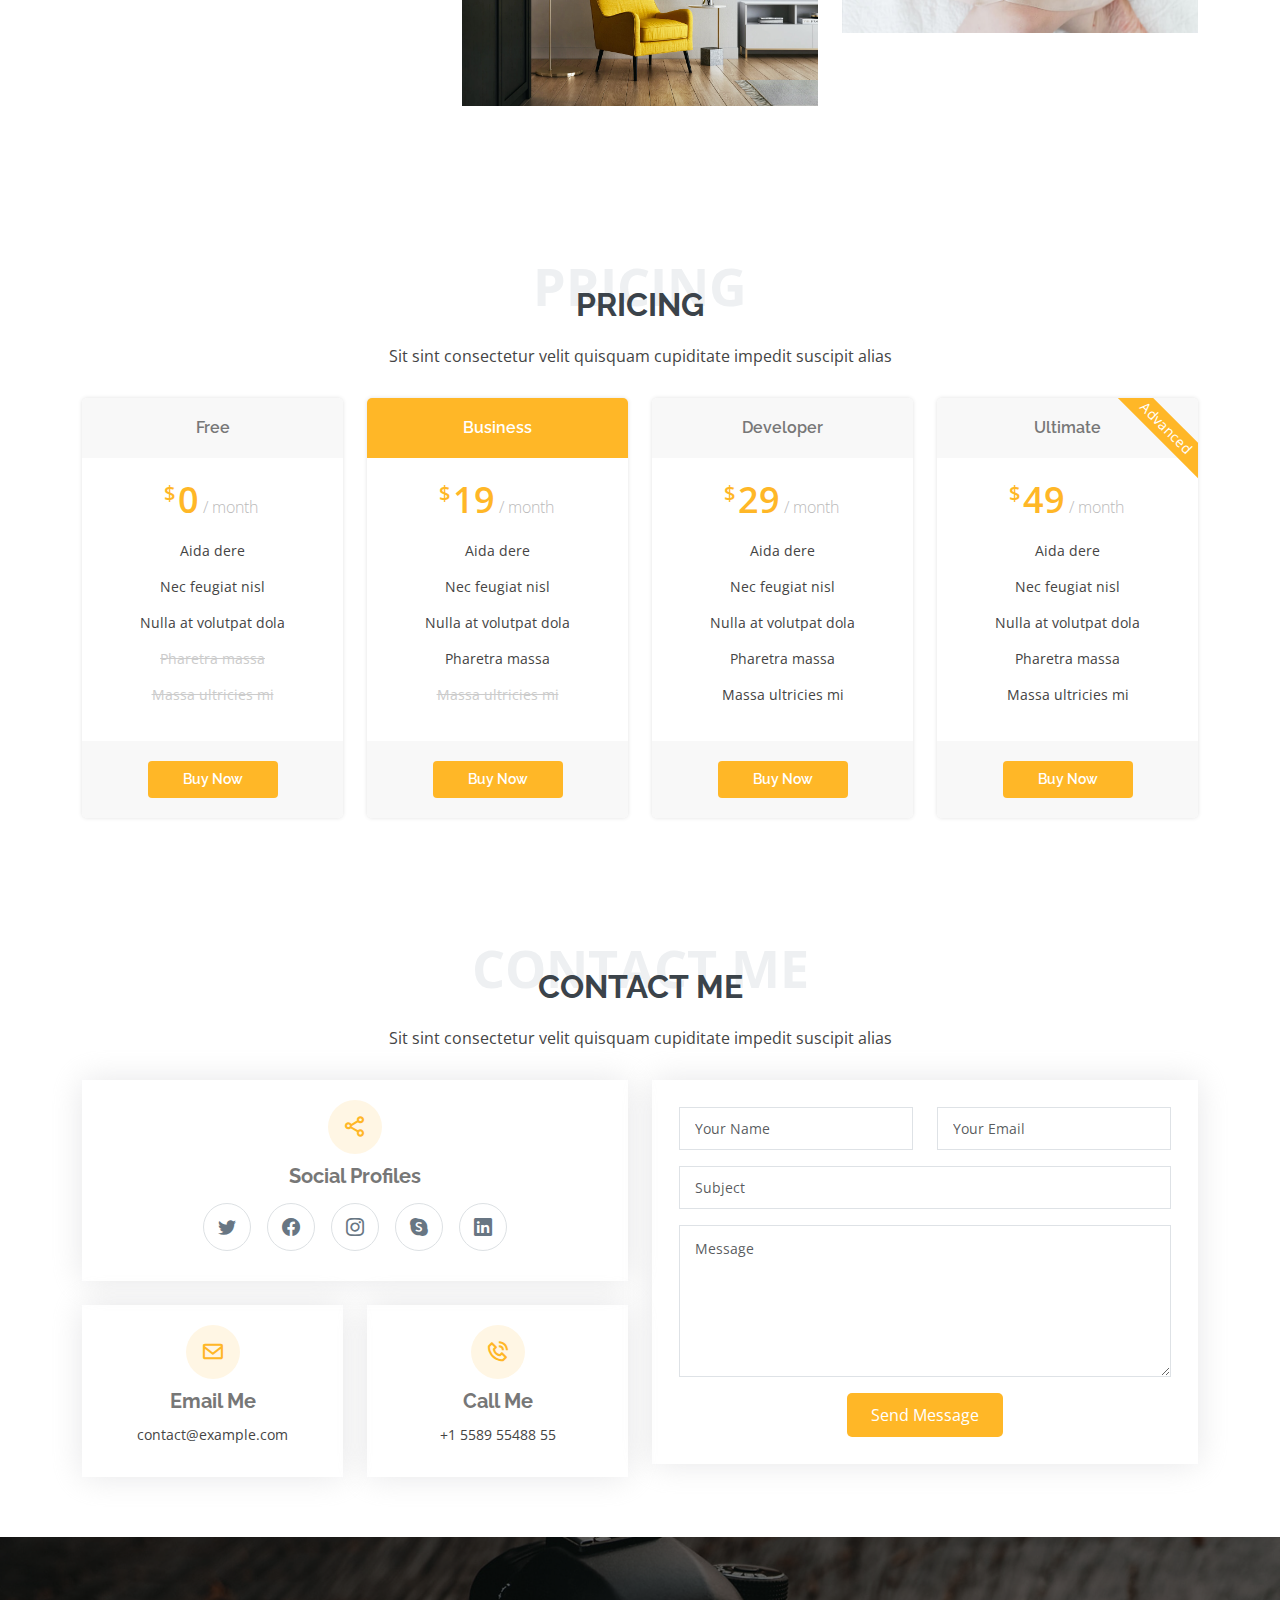
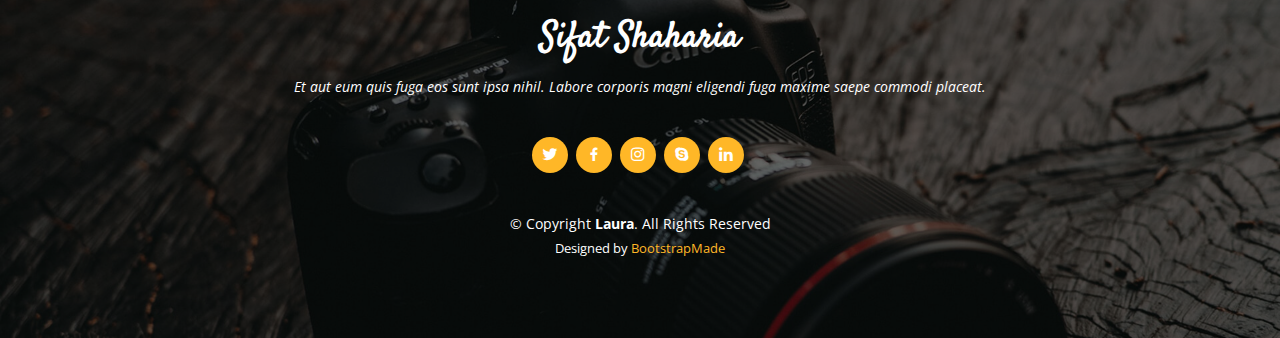
==== commit 54fb05cc: "certificate update" ====
--- a/index.html
+++ b/index.html
@@ -220,13 +220,16 @@
 
             <h3 class="resume-title">Certifications</h3>
             <div class="resume-item">
+              <h4>Andriod Ransomware Attacks Detection with Optimized Ensemble Learning</h4>
+              <!-- <h5>2017 - 2021</h5> -->
+              <p><em>Udemy</em></p>
               <h4>CI/CD Pipeline With Jenkins, Python, Docker, DockerHub</h4>
               <!-- <h5>2017 - 2021</h5> -->
               <p><em>Udemy</em></p>
 
               <h4>Docker: Images, Containers, DevOps & CI/CD - Hands On</h4>
               <!-- <h5>2017 - 2021</h5> -->
-              <p><em>American Internation University - Bangladesh</em></p>
+              <p><em>Udemy</em></p>
               
               <h4>Complete Linux Training Course to Get Your Dream IT Job 2023</h4>
               <!-- <h5>2017 - 2021</h5> -->
